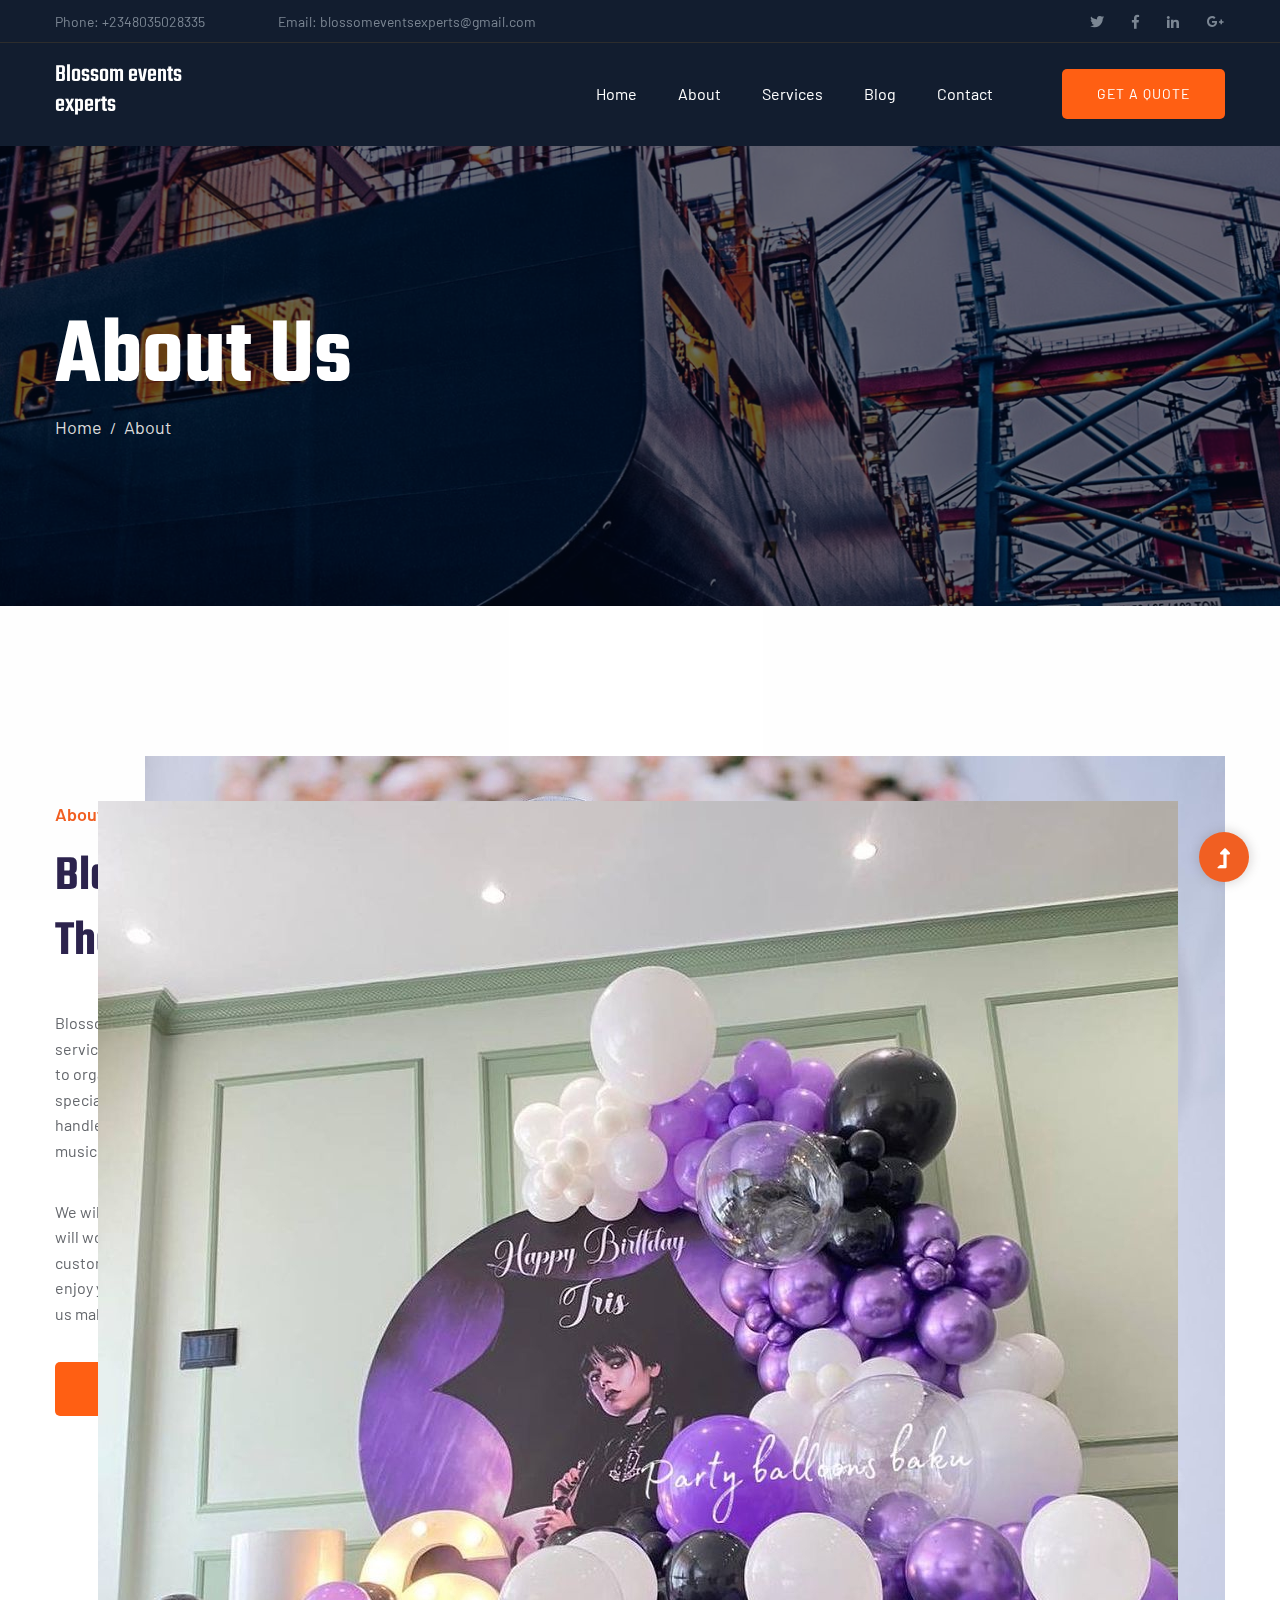
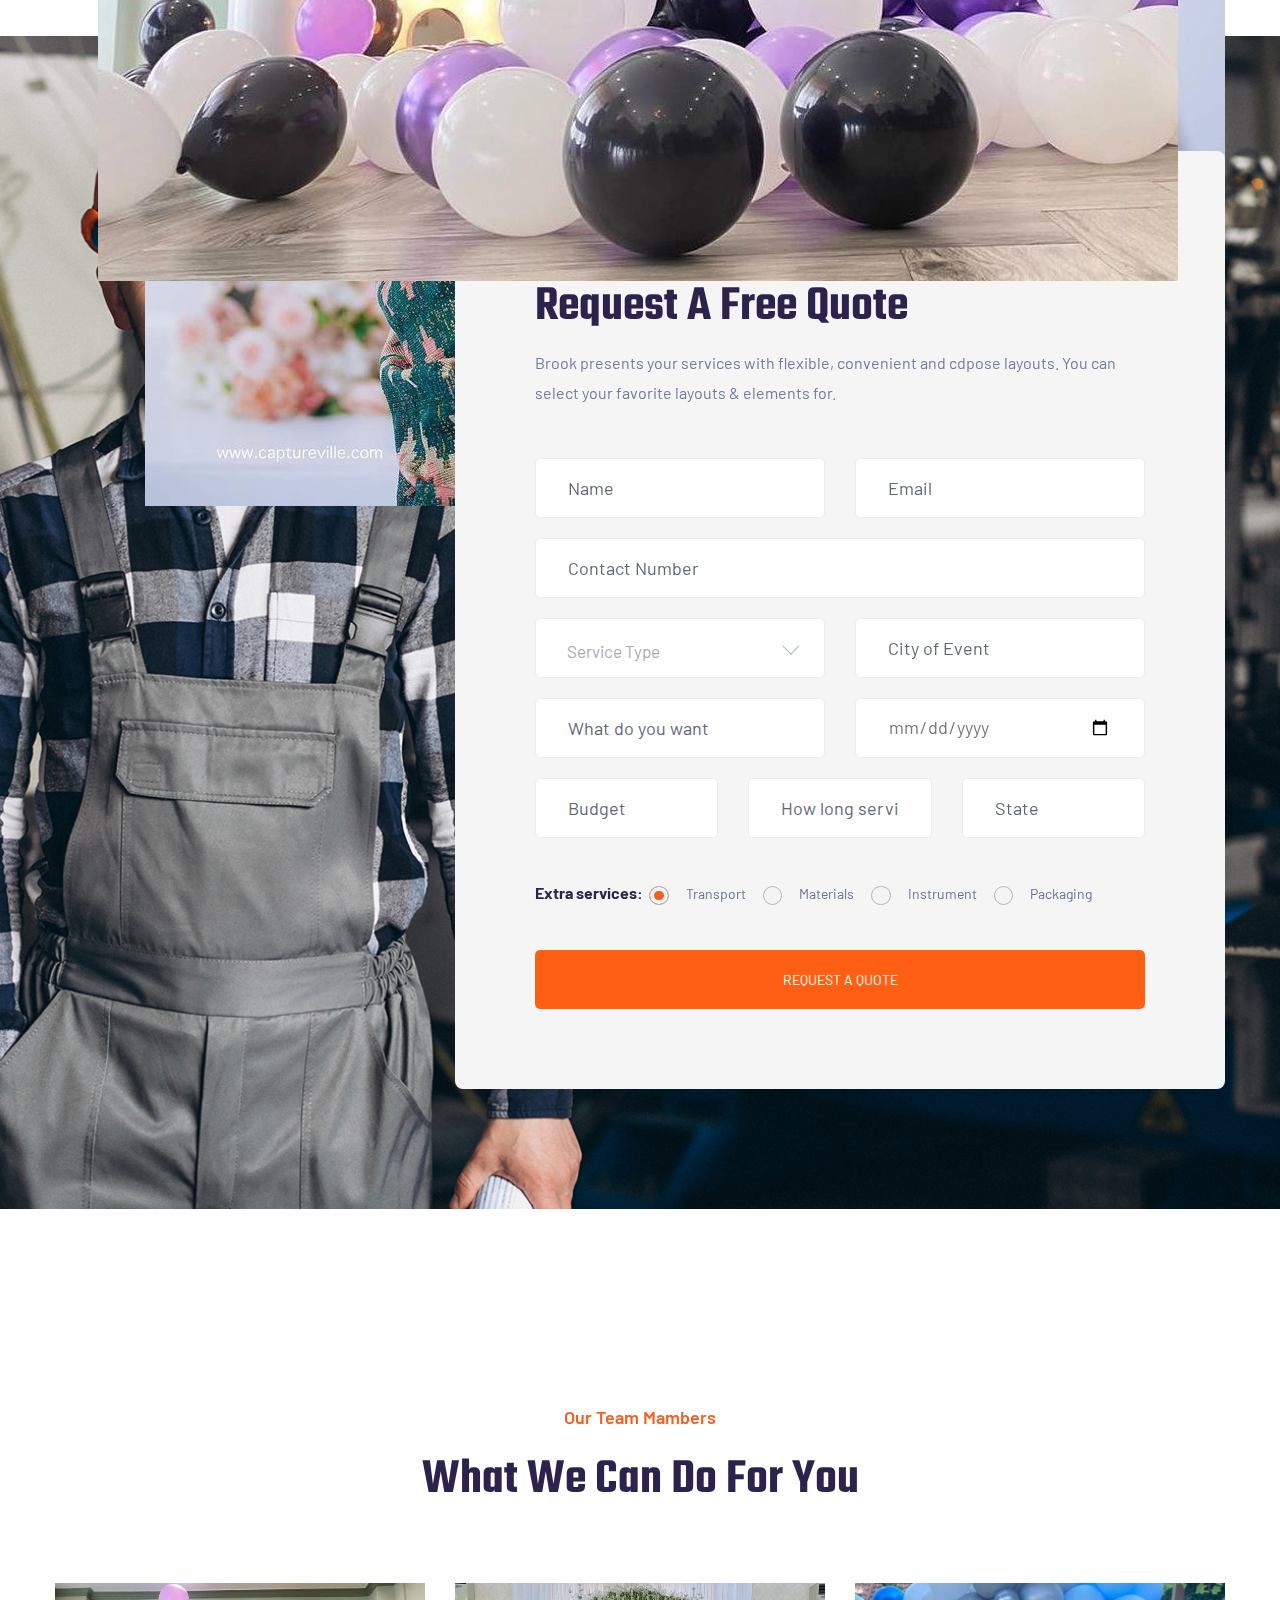
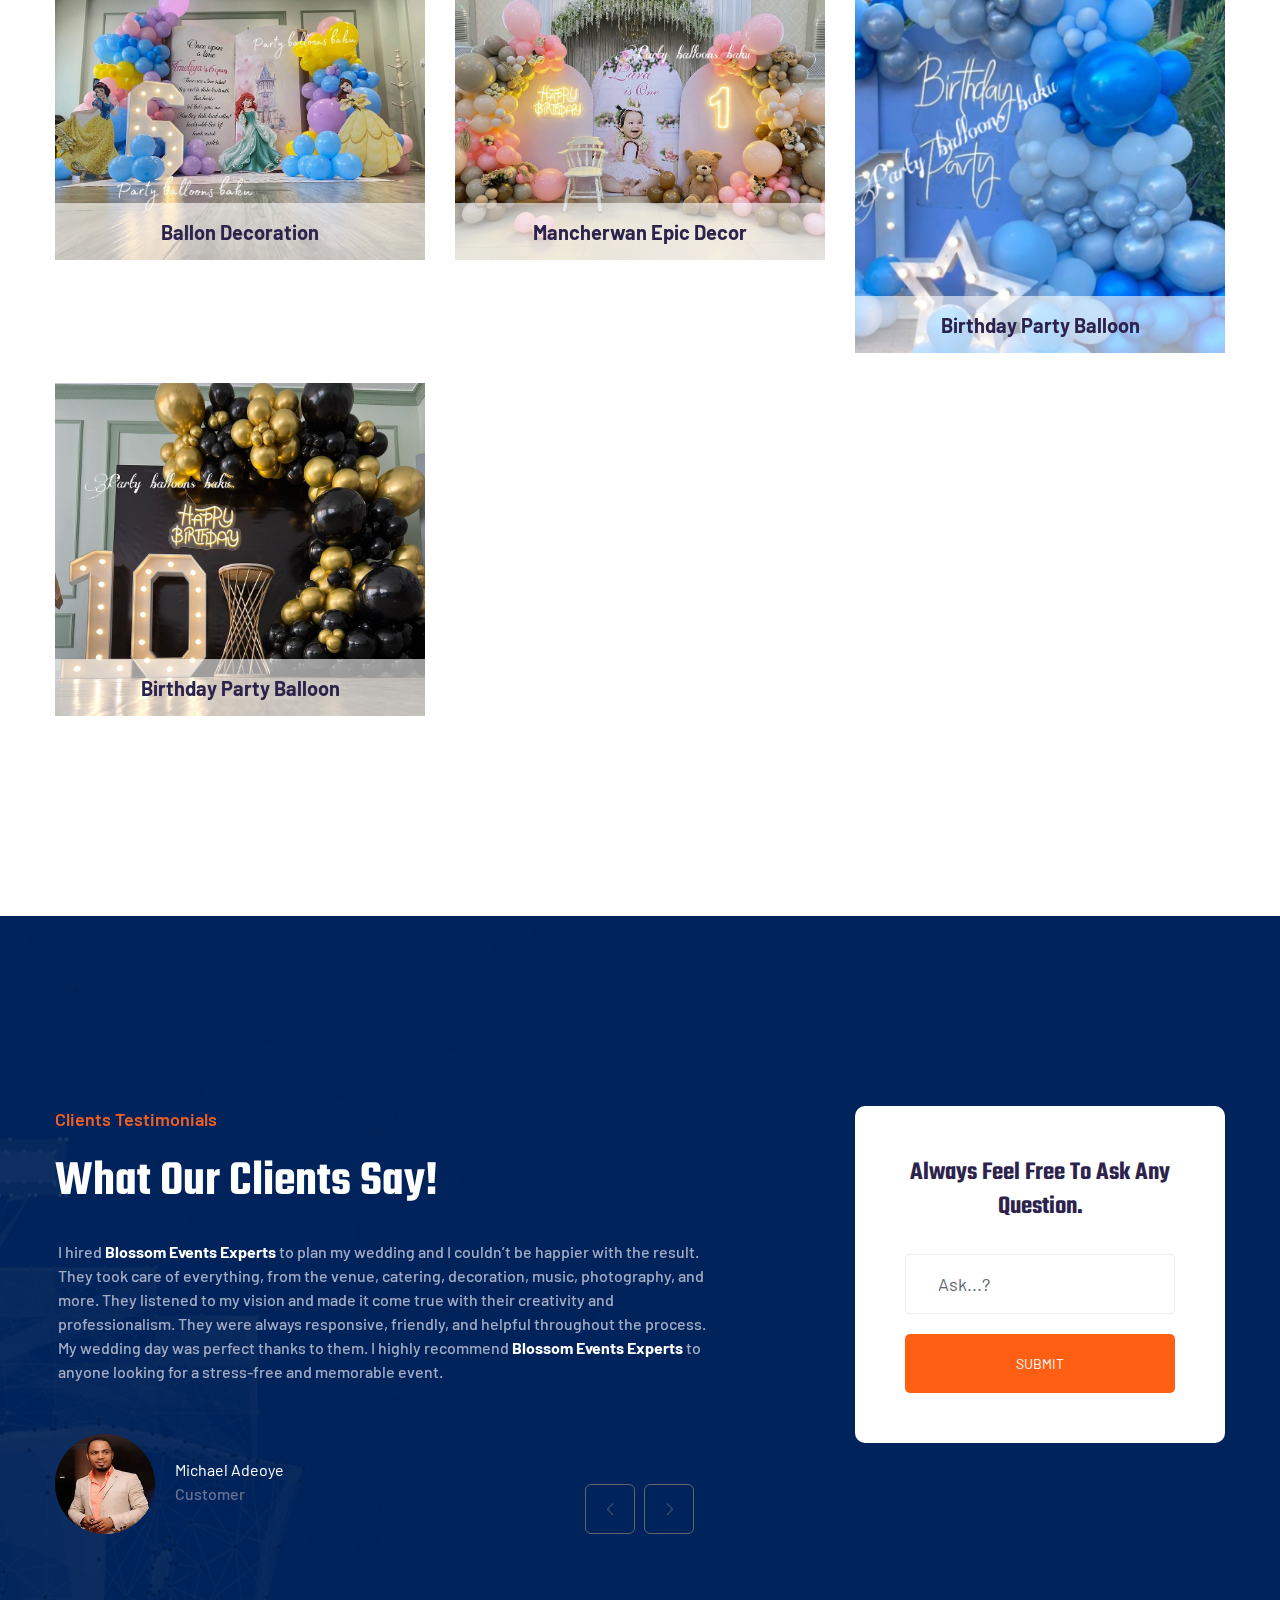
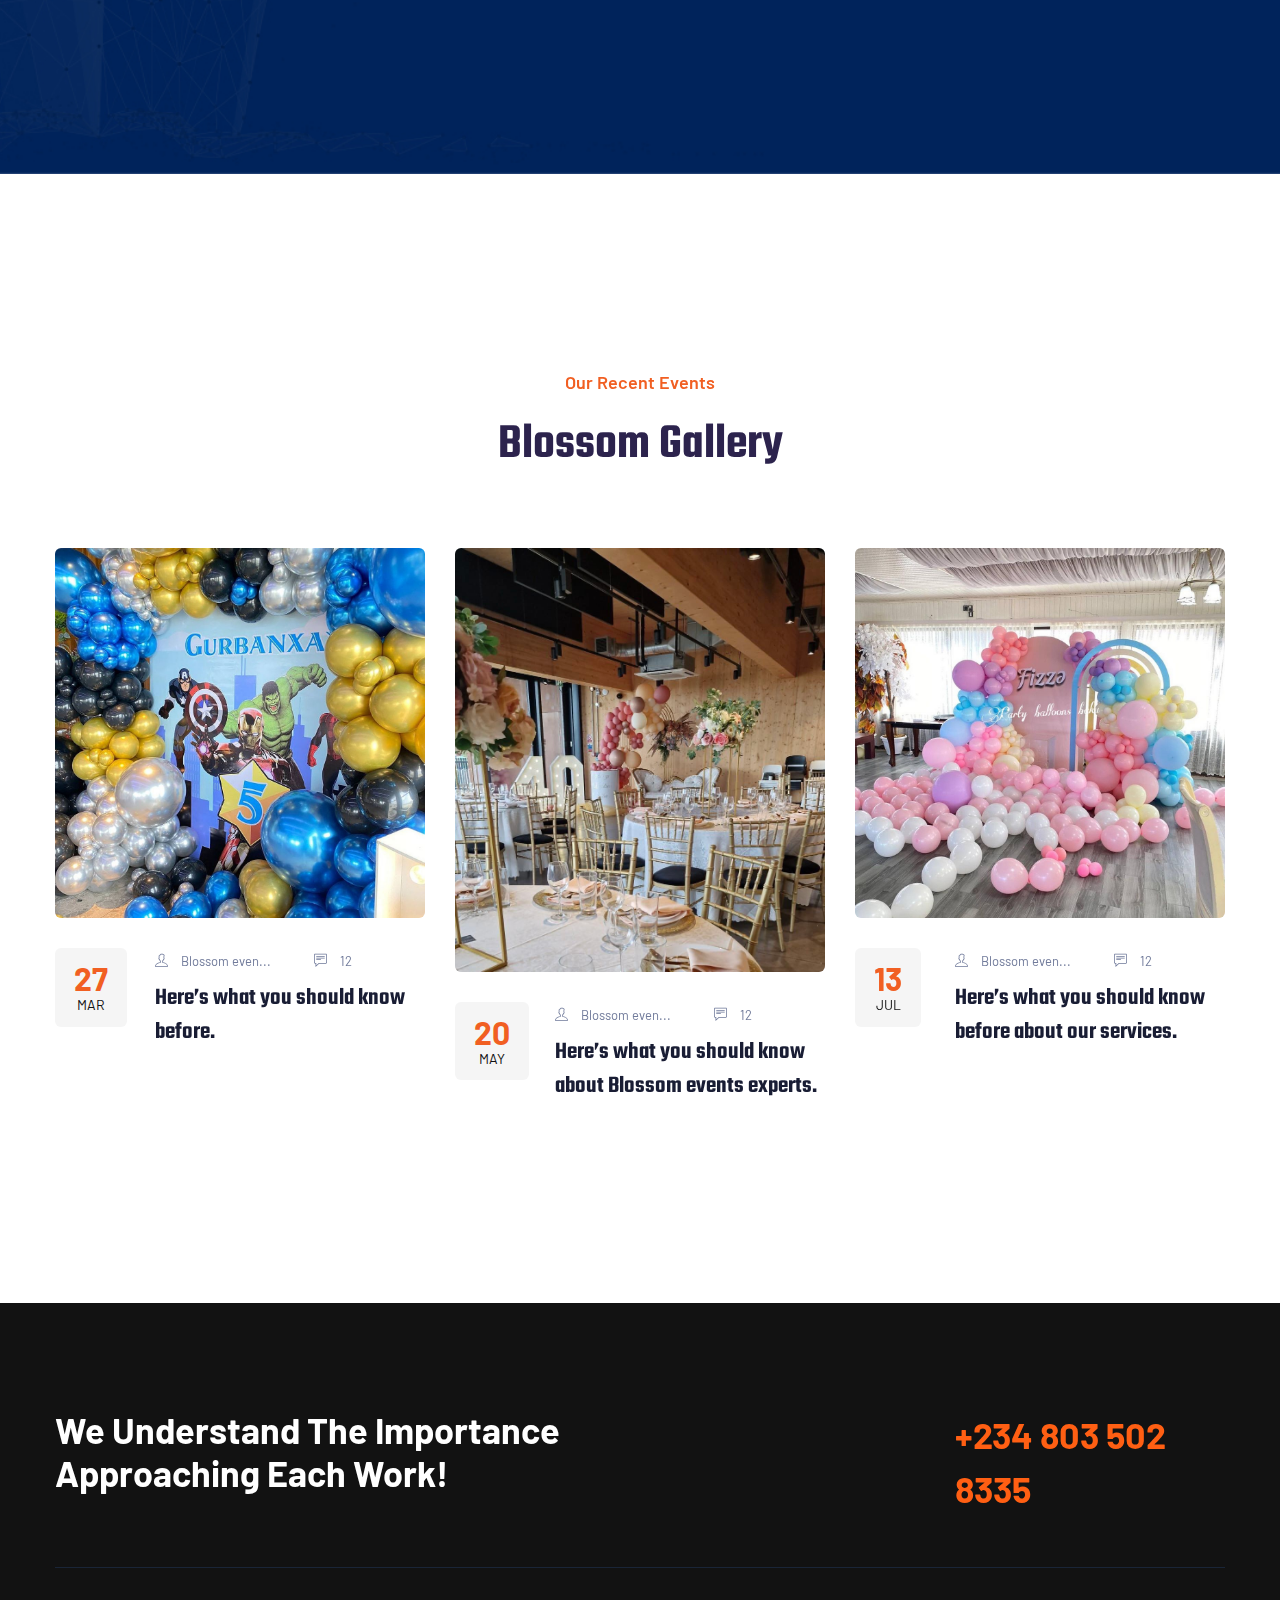
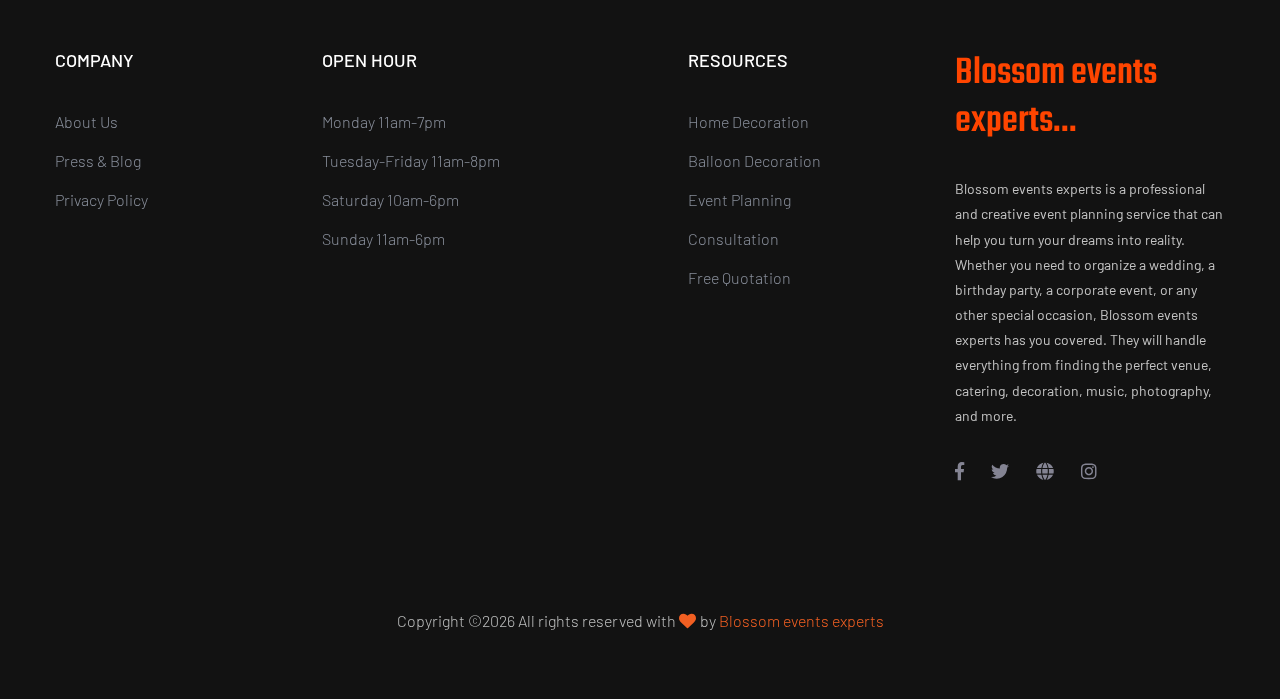
==== about.html @ e155d5a9 "u" ====
<!doctype html>
<html class="no-js" lang="zxx">
    <head>
        <meta charset="utf-8">
        <meta http-equiv="x-ua-compatible" content="ie=edge">
        <title>Blossom events experts </title>
        <meta name="description" content="">
        <meta name="viewport" content="width=device-width, initial-scale=1">
        <link rel="manifest" href="site.webmanifest">
		<link rel="shortcut icon" type="image/x-icon" href="assets/img/favicon.ico">

		<!-- CSS here -->
            <link rel="stylesheet" href="assets/css/bootstrap.min.css">
            <link rel="stylesheet" href="assets/css/owl.carousel.min.css">
            <link rel="stylesheet" href="assets/css/slicknav.css">
            <link rel="stylesheet" href="assets/css/flaticon.css">
            <link rel="stylesheet" href="assets/css/animate.min.css">
            <link rel="stylesheet" href="assets/css/magnific-popup.css">
            <link rel="stylesheet" href="assets/css/fontawesome-all.min.css">
            <link rel="stylesheet" href="assets/css/themify-icons.css">
            <link rel="stylesheet" href="assets/css/slick.css">
            <link rel="stylesheet" href="assets/css/nice-select.css">
            <link rel="stylesheet" href="assets/css/style.css">
   </head>

   <body>
    <!--? Preloader Start -->
    <div id="preloader-active">
        <div class="preloader d-flex align-items-center justify-content-center">
            <div class="preloader-inner position-relative">
                <div class="preloader-circle"></div>
                <div class="preloader-img pere-text">
                    <h1 style="font-size: 12px;">Blossom...</h1>
                </div>
            </div>
        </div>
    </div>
    <!-- Preloader Start -->
    <header>
        <!-- Header Start -->
       <div class="header-area">
            <div class="main-header ">
                <div class="header-top d-none d-lg-block">
                   <div class="container">
                       <div class="col-xl-12">
                            <div class="row d-flex justify-content-between align-items-center">
                                <div class="header-info-left">
                                    <ul>     
                                        <li>Phone: +2348035028335</li>
                                        <li>Email: blossomeventsexperts@gmail.com</li>
                                    </ul>
                                </div>
                                <div class="header-info-right">
                                    <ul class="header-social">    
                                        <li><a href="#"><i class="fab fa-twitter"></i></a></li>
                                        <li><a href="#"><i class="fab fa-facebook-f"></i></a></li>
                                        <li><a href="#"><i class="fab fa-linkedin-in"></i></a></li>
                                       <li> <a href="#"><i class="fab fa-google-plus-g"></i></a></li>
                                    </ul>
                                </div>
                            </div>
                       </div>
                   </div>
                </div>
               <div class="header-bottom  header-sticky">
                    <div class="container">
                        <div class="row align-items-center">
                            <!-- Logo -->
                            <div class="col-xl-2 col-lg-2">
                                <div class="logo">
                                    <a href="index.html"><h1 style="font-size: 25px;color: white;">Blossom events experts</h1></a>
                                </div>
                            </div>
                            <div class="col-xl-10 col-lg-10">
                                <div class="menu-wrapper  d-flex align-items-center justify-content-end">
                                    <!-- Main-menu -->
                                    <div class="main-menu d-none d-lg-block">
                                        <nav> 
                                            <ul id="navigation">                                                                                          
                                                <li><a href="index.html">Home</a></li>
                                                <li><a href="about.html">About</a></li>
                                                <li><a href="services.html">Services</a></li>
                                                <li><a href="blog.html">Blog</a>
                                                    <ul class="submenu">
                                                        <li><a href="blog.html">Blog</a></li>
                                                       <li><a href="blog_details.html">Blog Details</a></li>
                                                        <li><a href="elements.html">Element</a></li>
                                                    </ul>
                                                </li>
                                                <li><a href="contact.html">Contact</a></li>
                                            </ul>
                                        </nav>
                                    </div>
                                    <!-- Header-btn -->
                                    <div class="header-right-btn d-none d-lg-block ml-20">
                                        <a href="contact.html" class="btn header-btn">Get A Quote</a>
                                    </div>
                                </div>
                            </div> 
                            <!-- Mobile Menu -->
                            <div class="col-12">
                                <div class="mobile_menu d-block d-lg-none"></div>
                            </div>
                        </div>
                    </div>
               </div>
            </div>
       </div>
        <!-- Header End -->
    </header>
    <main>
        <!--? slider Area Start-->
        <div class="slider-area ">
            <div class="single-slider hero-overly slider-height2 d-flex align-items-center" data-background="assets/img/hero/about.jpg">
                <div class="container">
                    <div class="row">
                        <div class="col-xl-12">
                            <div class="hero-cap">
                                <h2>About us</h2>
                                <nav aria-label="breadcrumb">
                                    <ol class="breadcrumb">
                                        <li class="breadcrumb-item"><a href="index.html">Home</a></li>
                                        <li class="breadcrumb-item"><a href="#">About</a></li> 
                                    </ol>
                                </nav>
                            </div>
                        </div>
                    </div>
                </div>
            </div>
        </div>
        <!-- slider Area End-->
        <!--? About Area Start -->
        <div class="about-low-area section-padding30">
            <div class="container">
                <div class="row">
                    <div class="col-lg-6 col-md-12">
                        <div class="about-caption mb-50">
                            <!-- Section Tittle -->
                            <div class="section-tittle mb-35">
                                <span>About Our Company</span>
                                <h2>Blossom Events & Solutions That Saves your Valuable Time!</h2>
                            </div>
                            <p>Blossom events experts is a professional and creative event planning service that can help you turn your dreams into reality. Whether you need to organize a wedding, a birthday party, a corporate event, or any other special occasion, Blossom events experts has you covered. They will handle everything from finding the perfect venue, catering, decoration, music, photography, and more.</p>
                            <p>We will also take care of the invitations, RSVPs, and thank-you notes. We will work with you to understand your vision and budget, and deliver a customized and unforgettable event. With Blossom, you can relax and enjoy your event while we take care of the rest. Contact us today and let us make your event eventful.</p>
                            <a href="contact.html" class="btn">Contact Us</a>
                        </div>
                    </div>
                    <div class="col-lg-6 col-md-12">
                        <!-- about-img -->
                        <div class="about-img ">
                            <div class="about-font-img">
                                <img src="assets/img/gallery/257966091.jpg" alt="">
                            </div>
                            <div class="about-back-img d-none d-lg-block">
                                <img src="assets/img/gallery/1598983261.jpg" alt="">
                            </div>
                        </div>
                    </div>
                </div>
            </div>
        </div>
        <!-- About Area End -->
        <!--? contact-form start -->
        <section class="contact-form-area section-bg  pt-115 pb-120 fix" data-background="assets/img/gallery/section_bg02.jpg">
            <div class="container">
                <div class="row justify-content-end">
                    <!-- Contact wrapper -->
                    <div class="col-xl-8 col-lg-9">
                        <div class="contact-form-wrapper">
                            <!-- From tittle -->
                            <div class="row">
                               <div class="col-lg-12">
                                    <!-- Section Tittle -->
                                    <div class="section-tittle mb-50">
                                        <span>Get a Qote For Free</span>
                                        <h2>Request a Free Quote</h2>
                                        <p>Brook presents your services with flexible, convenient and cdpose layouts. You can select your favorite layouts & elements for.</p>
                                    </div>
                               </div>
                            </div>
                            <!-- form -->
                            <form action="https://formspree.io/f/xrgwedaw" class="contact-form" method="post">
                                <div class="row ">
                                    <div class="col-lg-6 col-md-6">
                                        <div class="input-form">
                                            <input type="name" name="Name" placeholder="Name">
                                        </div>
                                    </div>
                                    <div class="col-lg-6 col-md-6">
                                        <div class="input-form">
                                            <input type="email" name="Email" placeholder="Email">
                                        </div>
                                    </div>
                                    <div class="col-lg-12">
                                        <div class="input-form">
                                            <input type="number" name="Phone number" placeholder="Contact Number">
                                        </div>
                                    </div>
                                    <div class="col-lg-6">
                                        <div class="select-items">
                                            <select name="select" id="select1">
                                                <option value="">Service Type</option>
                                                <option value="">Event planning</option>
                                                <option value="">Balloon Decoration</option>
                                                <option value="">Consultaion</option>
                                                <option value="">Appointment</option>
                                            </select>
                                        </div>
                                    </div>
                                    <div class="col-lg-6 col-md-6">
                                        <div class="input-form">
                                            <input type="text" name="City of Event" placeholder="City of Event">
                                        </div>
                                    </div>
                                    <div class="col-lg-6 col-md-6 col-sm-6">
                                        <div class="input-form">
                                            <input type="text" name="What do you want?" placeholder="What do you want">
                                        </div>
                                    </div>
                                    <div class="col-lg-6 col-md-6 col-sm-6">
                                        <div class="input-form">
                                            <input type="date" name="Date and Time" placeholder="Date and time">
                                        </div>
                                    </div>
                                    <!-- Height Width length -->
                                    <div class="col-lg-4 col-md-6 col-sm-6">
                                        <div class="input-form">
                                            <input type="text" name="Budget" placeholder="Budget">
                                        </div>
                                    </div>
                                    <div class="col-lg-4 col-md-6 col-sm-6">
                                        <div class="input-form">
                                            <input type="text" name="Service Due Date" placeholder="How long service...">
                                        </div>
                                    </div>
                                    <div class="col-lg-4 col-md-6 col-sm-6">
                                        <div class="input-form">
                                            <input type="address" name="State" placeholder="State">
                                        </div>
                                    </div>
                                    <!-- Radio Button -->
                                    <div class="col-lg-12">
                                        <div class="radio-wrapper mb-30 mt-15">
                                            <label>Extra services:</label>
                                            <div class="select-radio">
                                                <div class="radio">
                                                    <input id="radio-1" name="Transport" type="radio" checked="">
                                                    <label for="radio-1" class="radio-label">Transport</label>
                                                </div>
                                                <div class="radio">
                                                    <input id="radio-2" name="Materials" type="radio">
                                                    <label for="radio-2" class="radio-label">Materials</label>
                                                </div>
                                                <div class="radio">
                                                    <input id="radio-4" name="Instrument" type="radio">
                                                    <label for="radio-4" class="radio-label">Instrument</label>
                                                </div>
                                                <div class="radio">
                                                    <input id="radio-5" name="Packaging" type="radio">
                                                    <label for="radio-5" class="radio-label">Packaging</label>
                                                </div>
                                            </div>
                                        </div> 
                                    </div>
                                    <!-- Button -->
                                    <div class="col-lg-12">
                                        <button name="submit" type="submit" class="submit-btn">Request a Quote</button>
                                    </div>
                                </div>
                            </form>	
                        </div>
                    </div>
                </div>
            </div>
        </section>
        <!-- contact-form end -->
       <!--Team Ara Start -->
    <div class="team-area section-padding30">
        <div class="container">
            <div class="row justify-content-center">
                <div class="cl-xl-7 col-lg-8 col-md-10">
                    <!-- Section Tittle -->
                    <div class="section-tittle text-center mb-70">
                        <span>Our Team Mambers</span>
                        <h2>What We Can Do For You</h2>
                    </div> 
                </div>
            </div>
            <div class="row">
                <div class="col-lg-4 col-md-4 col-sm-6">
                    <div class="single-team mb-30 text-center">
                        <div class="team-img">
                            <img src="assets/img/gallery/660980507.jpg" alt="">
                            <div class="team-caption">
                                <h3><a href="#">Ballon Decoration</a></h3>
                                <!-- Blog Social -->
                                <div class="team-social">
                                    <ul>
                                        <li><a href="#"><i class="fab fa-facebook-f"></i></a></li>
                                        <li><a href="#"><i class="fab fa-twitter"></i></a></li>
                                        <li><a href="#"><i class="fas fa-globe"></i></a></li>
                                        <li><a href="#"><i class="fab fa-instagram"></i></a></li>
                                    </ul>
                                </div>
                            </div>
                        </div>
                    </div>
                </div>
                <div class="col-lg-4 col-md-4 col-sm-6">
                    <div class="single-team mb-30 text-center">
                        <div class="team-img">
                            <img src="assets/img/gallery/663811947.jpg" alt="">
                            <div class="team-caption">
                                <h3><a href="#">Mancherwan Epic Decor</a></h3>
                                <!-- Blog Social -->
                                <div class="team-social">
                                    <ul>
                                        <li><a href="#"><i class="fab fa-facebook-f"></i></a></li>
                                        <li><a href="#"><i class="fab fa-twitter"></i></a></li>
                                        <li><a href="#"><i class="fas fa-globe"></i></a></li>
                                        <li><a href="#"><i class="fab fa-instagram"></i></a></li>
                                    </ul>
                                </div>
                            </div>
                        </div>
                    </div>
                </div>
                <div class="col-lg-4 col-md-4 col-sm-6">
                    <div class="single-team mb-30 text-center">
                        <div class="team-img">
                            <img src="assets/img/gallery/-791331332.jpg" alt="">
                            <div class="team-caption">
                                <h3><a href="#">Birthday Party Balloon</a></h3>
                                <!-- Blog Social -->
                                <div class="team-social">
                                    <ul>
                                        <li><a href="#"><i class="fab fa-facebook-f"></i></a></li>
                                        <li><a href="#"><i class="fab fa-twitter"></i></a></li>
                                        <li><a href="#"><i class="fas fa-globe"></i></a></li>
                                        <li><a href="#"><i class="fab fa-instagram"></i></a></li>
                                    </ul>
                                </div>
                            </div>
                        </div>
                    </div>
                </div>
                <div class="col-lg-4 col-md-4 col-sm-6">
                    <div class="single-team mb-30 text-center">
                        <div class="team-img">
                            <img src="assets/img/gallery/1776111834.jpg" alt="">
                            <div class="team-caption">
                                <h3><a href="#">Birthday Party Balloon</a></h3>
                                <!-- Blog Social -->
                                <div class="team-social">
                                    <ul>
                                        <li><a href="#"><i class="fab fa-facebook-f"></i></a></li>
                                        <li><a href="#"><i class="fab fa-twitter"></i></a></li>
                                        <li><a href="#"><i class="fas fa-globe"></i></a></li>
                                        <li><a href="#"><i class="fab fa-instagram"></i></a></li>
                                    </ul>
                                </div>
                            </div>
                        </div>
                    </div>
                </div>
            </div>
        </div>
    </div>
    <!-- Team Ara End -->
       <!--? Testimonial Start -->
    <div class="testimonial-area testimonial-padding section-bg" data-background="assets/img/gallery/section_bg04.jpg">
        <div class="container">
            <div class="row justify-content-between">
                <div class="col-xl-7 col-lg-7">
                    <!-- Section Tittle -->
                    <div class="section-tittle section-tittle2 mb-25">
                        <span>Clients Testimonials</span>
                        <h2>What Our Clients Say!</h2>
                    </div> 
                    <div class="h1-testimonial-active mb-70">
                        <!-- Single Testimonial -->
                        <div class="single-testimonial ">
                            <!-- Testimonial Content -->
                            <div class="testimonial-caption ">
                                <div class="testimonial-top-cap">
                                    <p>I hired <b style="color: white;">Blossom Events Experts</b> to plan my wedding and I couldn’t be happier with the result. They took care of everything, from the venue, catering, decoration, music, photography, and more. They listened to my vision and made it come true with their creativity and professionalism. They were always responsive, friendly, and helpful throughout the process. My wedding day was perfect thanks to them. I highly recommend <b style="color: white;">Blossom Events Experts</b> to anyone looking for a stress-free and memorable event.</p>
                                </div>
                                <!-- founder -->
                                <div class="testimonial-founder d-flex align-items-center">
                                    <div class="founder-img">
                                        <img width="100px" style="border-radius: 100%;" src="assets/img/gallery/man.png" alt="">
                                    </div>
                                    <div class="founder-text">
                                        <span>Michael Adeoye</span>
                                        <p>Customer</p>
                                    </div>
                                </div>
                            </div>
                        </div>
                        <!-- Single Testimonial -->
                        <div class="single-testimonial ">
                            <!-- Testimonial Content -->
                            <div class="testimonial-caption ">
                                <div class="testimonial-top-cap">
                                    <p><b style="color: white;">Blossom Events Experts</b> is the best event planning service I have ever used. They organized a surprise birthday party for my husband and it was amazing. They found a great location, arranged a delicious cake, hired a talented DJ, and decorated the place beautifully. They also handled the invitations, RSVPs, and thank-you notes. They were very attentive to every detail and made sure everything went smoothly. My husband and our guests were blown away by the party. Thank you <b style="color: white;">Blossom Events Experts</b> for making this birthday so special.</p>
                                </div>
                                <!-- founder -->
                                <div class="testimonial-founder d-flex align-items-center">
                                    <div class="founder-img">
                                        <img width="100px" style="border-radius: 100%;" src="assets/img/gallery/woman.png" alt="">
                                    </div>
                                    <div class="founder-text">
                                        <span>Christianah Badmus</span>
                                        <p>Customer</p>
                                    </div>
                                </div>
                            </div>
                        </div>
                    </div>
                </div>
                <!-- Form Start -->
                <div class="col-xl-4 col-lg-5 col-md-8">
                    <div class="testimonial-form text-center">
                        <h3>Always Feel Free To Ask Any Question.</h3>
                        <form action="https://formspree.io/f/xrgwedaw" method="post">
                            <input type="text" placeholder="Ask...?">
                            <button name="submit" class="submit-btn">Submit</button>
                        </form>
                    </div>
                </div>
                <!-- Form End -->
            </div>
        </div>
    </div>
    <!-- Testimonial End -->
    <!--? Blog Area Start -->
    <div class="home-blog-area section-padding30">
        <div class="container">
            <!-- Section Tittle -->
            <div class="row">
                <div class="col-lg-12">
                    <div class="section-tittle text-center mb-70">
                        <span>Our Recent Events</span>
                        <h2>Blossom Gallery</h2>
                    </div>
                </div>
            </div>
            <div class="row">
                <div class="col-lg-4 col-md-6">
                    <div class="home-blog-single mb-30">
                        <div class="blog-img-cap">
                            <div class="blog-img">
                                <img src="assets/img/gallery/-1323402851.jpg" alt="">
                            </div>
                        </div>
                        <div class="blog-caption">
                            <div class="blog-date text-center">
                                <span>27</span>
                                <p>MAR</p>
                            </div>
                            <div class="blog-cap">
                                <ul>
                                    <li><a href="#"><i class="ti-user"></i> Blossom even...</a></li>
                                    <li><a href="#"><i class="ti-comment-alt"></i> 12</a></li>
                                </ul>
                                <h3><a href="blog_details.html">Here’s what you should know before.</a></h3>
                            </div>
                        </div>
                    </div>
                </div>
                <div class="col-lg-4 col-md-6">
                    <div class="home-blog-single mb-30">
                        <div class="blog-img-cap">
                            <div class="blog-img">
                                <img src="assets/img/gallery/367902969.jpg" alt="">
                            </div>
                        </div>
                        <div class="blog-caption">
                            <div class="blog-date text-center">
                                <span>20</span>
                                <p>MAY</p>
                            </div>
                            <div class="blog-cap">
                                <ul>
                                    <li><a href="#"><i class="ti-user"></i> Blossom even...</a></li>
                                    <li><a href="#"><i class="ti-comment-alt"></i> 12</a></li>
                                </ul>
                                <h3><a href="blog_details.html">Here’s what you should know about Blossom events experts.</a></h3>
                            </div>
                        </div>
                    </div>
                </div>
                <div class="col-lg-4 col-md-6">
                    <div class="home-blog-single mb-30">
                        <div class="blog-img-cap">
                            <div class="blog-img">
                                <img src="assets/img/gallery/-1670055590.jpg" alt="">
                            </div>
                        </div>
                        <div class="blog-caption">
                            <div class="blog-date text-center">
                                <span>13</span>
                                <p>JUL</p>
                            </div>
                            <div class="blog-cap">
                                <ul>
                                    <li><a href="#"><i class="ti-user"></i> Blossom even...</a></li>
                                    <li><a href="#"><i class="ti-comment-alt"></i> 12</a></li>
                                </ul>
                                <h3><a href="blog_details.html">Here’s what you should know before about our services.</a></h3>
                            </div>
                        </div>
                    </div>
                </div>
            </div>
        </div>
    </div>
    <!-- Blog Area End -->
</main>
<footer>
    <!--? Footer Start-->
    <div class="footer-area footer-bg">
        <div class="container">
            <div class="footer-top footer-padding">
                <!-- footer Heading -->
                <div class="footer-heading">
                    <div class="row justify-content-between">
                        <div class="col-xl-6 col-lg-8 col-md-8">
                            <div class="wantToWork-caption wantToWork-caption2">
                                <h2>We Understand The Importance Approaching Each Work!</h2>
                            </div>
                        </div>
                        <div class="col-xl-3 col-lg-4">
                            <span class="contact-number f-right">+234 803 502 8335</span>
                        </div>
                    </div>
                </div>
                <!-- Footer Menu -->
                <div class="row d-flex justify-content-between">
                    <div class="col-xl-2 col-lg-2 col-md-4 col-sm-6">
                        <div class="single-footer-caption mb-50">
                            <div class="footer-tittle">
                                <h4>COMPANY</h4>
                                <ul>
                                    <li><a href="about.html">About Us</a></li>
                                    <li><a href="blog.html"> Press & Blog</a></li>
                                    <li><a href="/"> Privacy Policy</a></li>
                                </ul>
                            </div>
                        </div>
                    </div>
                    <div class="col-xl-3 col-lg-3 col-md-4 col-sm-6">
                        <div class="single-footer-caption mb-50">
                            <div class="footer-tittle">
                                <h4>Open hour</h4>
                                <ul>
                                    <li><a href="#">Monday 11am-7pm</a></li>
                                    <li><a href="#"> Tuesday-Friday 11am-8pm</a></li>
                                    <li><a href="#"> Saturday 10am-6pm</a></li>
                                    <li><a href="#"> Sunday 11am-6pm</a></li>
                                </ul>
                            </div>
                        </div>
                    </div>
                    <div class="col-xl-2 col-lg-3 col-md-4 col-sm-6">
                        <div class="single-footer-caption mb-50">
                            <div class="footer-tittle">
                                <h4>RESOURCES</h4>
                                <ul>
                                    <li><a href="#">Home Decoration</a></li>
                                    <li><a href="#">Balloon Decoration</a></li>
                                    <li><a href="#"> Event Planning</a></li>
                                    <li><a href="#"> Consultation</a></li>
                                    <li><a href="#"> Free Quotation</a></li>
                                </ul>
                            </div>
                        </div>
                    </div>
                    <div class="col-xl-3 col-lg-4 col-md-5 col-sm-6">
                        <div class="single-footer-caption mb-50">
                            <!-- logo -->
                            <div class="footer-logo">
                                <a href="index.html"><h1 style="color: orangered;">Blossom events experts...</h1></a>
                            </div>
                            <div class="footer-tittle">
                                <div class="footer-pera">
                                    <p class="info1">Blossom events experts is a professional and creative event planning service that can help you turn your dreams into reality. Whether you need to organize a wedding, a birthday party, a corporate event, or any other special occasion, Blossom events experts has you covered. They will handle everything from finding the perfect venue, catering, decoration, music, photography, and more. </p>
                                </div>
                            </div>

                            <!-- Footer Social -->
                            <div class="footer-social ">
                                <a href="https://www.facebook.com/"><i class="fab fa-facebook-f"></i></a>
                                <a href="https://twitter.com"><i class="fab fa-twitter"></i></a>
                                <a href="#"><i class="fas fa-globe"></i></a>
                                <a href="https://instagram.com"><i class="fab fa-instagram"></i></a>
                            </div>
                        </div>
                    </div>
                </div>
            </div>
            <!-- Footer Bottom -->
            <div class="footer-bottom">
                <div class="row d-flex align-items-center">
                    <div class="col-lg-12">
                        <div class="footer-copy-right text-center">
                            <p>Copyright &copy;<script>document.write(new Date().getFullYear());</script> All rights reserved with <i class="fa fa-heart" aria-hidden="true"></i> by <a href="/" target="_blank">Blossom events experts</a></p>
                        </div>
                    </div>
                </div>
            </div>
        </div>
    </div>
    <!-- Footer End-->
</footer>
<!-- Scroll Up -->
<div id="back-top" >
    <a title="Go to Top" href="#"> <i class="fas fa-level-up-alt"></i></a>
</div>

    <!-- JS here -->

    <script src="./assets/js/vendor/modernizr-3.5.0.min.js"></script>
    <!-- Jquery, Popper, Bootstrap -->
    <script src="./assets/js/vendor/jquery-1.12.4.min.js"></script>
    <script src="./assets/js/popper.min.js"></script>
    <script src="./assets/js/bootstrap.min.js"></script>
    <!-- Jquery Mobile Menu -->
    <script src="./assets/js/jquery.slicknav.min.js"></script>

    <!-- Jquery Slick , Owl-Carousel Plugins -->
    <script src="./assets/js/owl.carousel.min.js"></script>
    <script src="./assets/js/slick.min.js"></script>
    <!-- One Page, Animated-HeadLin -->
    <script src="./assets/js/wow.min.js"></script>
    <script src="./assets/js/animated.headline.js"></script>
    <script src="./assets/js/jquery.magnific-popup.js"></script>

    <!-- Nice-select, sticky -->
    <script src="./assets/js/jquery.nice-select.min.js"></script>
    <script src="./assets/js/jquery.sticky.js"></script>
    
    <!-- contact js -->
    <script src="./assets/js/contact.js"></script>
    <script src="./assets/js/jquery.form.js"></script>
    <script src="./assets/js/jquery.validate.min.js"></script>
    <script src="./assets/js/mail-script.js"></script>
    <script src="./assets/js/jquery.ajaxchimp.min.js"></script>
    
    <!-- Jquery Plugins, main Jquery -->	
    <script src="./assets/js/plugins.js"></script>
    <script src="./assets/js/main.js"></script>
    
</body>
</html>
---- assets/css/flaticon.css ----
/*
  	Flaticon icon font: Flaticon
  	Creation date: 07/04/2020 05:31
  	*/

@font-face {
  font-family: "Flaticon";
  src: url("../fonts/Flaticon.eot");
  src: url("../fonts/Flaticon.eot?#iefix") format("embedded-opentype"),
       url("../fonts/Flaticon.woff2") format("woff2"),
       url("../fonts/Flaticon.woff") format("woff"),
       url("../fonts/Flaticon.ttf") format("truetype"),
       url("../fonts/Flaticon.svg#Flaticon") format("svg");
  font-weight: normal;
  font-style: normal;
}

@media screen and (-webkit-min-device-pixel-ratio:0) {
  @font-face {
    font-family: "Flaticon";
    src: url("../fonts/Flaticon.svg#Flaticon") format("svg");
  }
}

[class^="flaticon-"]:before, [class*=" flaticon-"]:before,
[class^="flaticon-"]:after, [class*=" flaticon-"]:after {   
  font-family: Flaticon;
font-style: normal;
}

.flaticon-shipped:before { content: "\f100"; }
.flaticon-ship:before { content: "\f101"; }
.flaticon-plane:before { content: "\f102"; }
.flaticon-support:before { content: "\f103"; }
.flaticon-clock:before { content: "\f104"; }
.flaticon-place:before { content: "\f105"; }
---- assets/css/themify-icons.css ----
@font-face {
	font-family: 'themify';
	src:url('../fonts/themify.eot?-fvbane');


	src:url('../fonts/themify.eot?#iefix-fvbane') format('embedded-opentype'),
		url('../fonts/themify.woff?-fvbane') format('woff'),
		url('../fonts/themify.ttf?-fvbane') format('truetype'),
		url('../fonts/themify.svg?-fvbane#themify') format('svg');
	font-weight: normal;
	font-style: normal;
}

[class^="ti-"], [class*=" ti-"] {
	font-family: 'themify';
	speak: none;
	font-style: normal;
	font-weight: normal;
	font-variant: normal;
	text-transform: none;
	line-height: 1;

	/* Better Font Rendering =========== */
	-webkit-font-smoothing: antialiased;
	-moz-osx-font-smoothing: grayscale;
}

.ti-wand:before {
	content: "\e600";
}
.ti-volume:before {
	content: "\e601";
}
.ti-user:before {
	content: "\e602";
}
.ti-unlock:before {
	content: "\e603";
}
.ti-unlink:before {
	content: "\e604";
}
.ti-trash:before {
	content: "\e605";
}
.ti-thought:before {
	content: "\e606";
}
.ti-target:before {
	content: "\e607";
}
.ti-tag:before {
	content: "\e608";
}
.ti-tablet:before {
	content: "\e609";
}
.ti-star:before {
	content: "\e60a";
}
.ti-spray:before {
	content: "\e60b";
}
.ti-signal:before {
	content: "\e60c";
}
.ti-shopping-cart:before {
	content: "\e60d";
}
.ti-shopping-cart-full:before {
	content: "\e60e";
}
.ti-settings:before {
	content: "\e60f";
}
.ti-search:before {
	content: "\e610";
}
.ti-zoom-in:before {
	content: "\e611";
}
.ti-zoom-out:before {
	content: "\e612";
}
.ti-cut:before {
	content: "\e613";
}
.ti-ruler:before {
	content: "\e614";
}
.ti-ruler-pencil:before {
	content: "\e615";
}
.ti-ruler-alt:before {
	content: "\e616";
}
.ti-bookmark:before {
	content: "\e617";
}
.ti-bookmark-alt:before {
	content: "\e618";
}
.ti-reload:before {
	content: "\e619";
}
.ti-plus:before {
	content: "\e61a";
}
.ti-pin:before {
	content: "\e61b";
}
.ti-pencil:before {
	content: "\e61c";
}
.ti-pencil-alt:before {
	content: "\e61d";
}
.ti-paint-roller:before {
	content: "\e61e";
}
.ti-paint-bucket:before {
	content: "\e61f";
}
.ti-na:before {
	content: "\e620";
}
.ti-mobile:before {
	content: "\e621";
}
.ti-minus:before {
	content: "\e622";
}
.ti-medall:before {
	content: "\e623";
}
.ti-medall-alt:before {
	content: "\e624";
}
.ti-marker:before {
	content: "\e625";
}
.ti-marker-alt:before {
	content: "\e626";
}
.ti-arrow-up:before {
	content: "\e627";
}
.ti-arrow-right:before {
	content: "\e628";
}
.ti-arrow-left:before {
	content: "\e629";
}
.ti-arrow-down:before {
	content: "\e62a";
}
.ti-lock:before {
	content: "\e62b";
}
.ti-location-arrow:before {
	content: "\e62c";
}
.ti-link:before {
	content: "\e62d";
}
.ti-layout:before {
	content: "\e62e";
}
.ti-layers:before {
	content: "\e62f";
}
.ti-layers-alt:before {
	content: "\e630";
}
.ti-key:before {
	content: "\e631";
}
.ti-import:before {
	content: "\e632";
}
.ti-image:before {
	content: "\e633";
}
.ti-heart:before {
	content: "\e634";
}
.ti-heart-broken:before {
	content: "\e635";
}
.ti-hand-stop:before {
	content: "\e636";
}
.ti-hand-open:before {
	content: "\e637";
}
.ti-hand-drag:before {
	content: "\e638";
}
.ti-folder:before {
	content: "\e639";
}
.ti-flag:before {
	content: "\e63a";
}
.ti-flag-alt:before {
	content: "\e63b";
}
.ti-flag-alt-2:before {
	content: "\e63c";
}
.ti-eye:before {
	content: "\e63d";
}
.ti-export:before {
	content: "\e63e";
}
.ti-exchange-vertical:before {
	content: "\e63f";
}
.ti-desktop:before {
	content: "\e640";
}
.ti-cup:before {
	content: "\e641";
}
.ti-crown:before {
	content: "\e642";
}
.ti-comments:before {
	content: "\e643";
}
.ti-comment:before {
	content: "\e644";
}
.ti-comment-alt:before {
	content: "\e645";
}
.ti-close:before {
	content: "\e646";
}
.ti-clip:before {
	content: "\e647";
}
.ti-angle-up:before {
	content: "\e648";
}
.ti-angle-right:before {
	content: "\e649";
}
.ti-angle-left:before {
	content: "\e64a";
}
.ti-angle-down:before {
	content: "\e64b";
}
.ti-check:before {
	content: "\e64c";
}
.ti-check-box:before {
	content: "\e64d";
}
.ti-camera:before {
	content: "\e64e";
}
.ti-announcement:before {
	content: "\e64f";
}
.ti-brush:before {
	content: "\e650";
}
.ti-briefcase:before {
	content: "\e651";
}
.ti-bolt:before {
	content: "\e652";
}
.ti-bolt-alt:before {
	content: "\e653";
}
.ti-blackboard:before {
	content: "\e654";
}
.ti-bag:before {
	content: "\e655";
}
.ti-move:before {
	content: "\e656";
}
.ti-arrows-vertical:before {
	content: "\e657";
}
.ti-arrows-horizontal:before {
	content: "\e658";
}
.ti-fullscreen:before {
	content: "\e659";
}
.ti-arrow-top-right:before {
	content: "\e65a";
}
.ti-arrow-top-left:before {
	content: "\e65b";
}
.ti-arrow-circle-up:before {
	content: "\e65c";
}
.ti-arrow-circle-right:before {
	content: "\e65d";
}
.ti-arrow-circle-left:before {
	content: "\e65e";
}
.ti-arrow-circle-down:before {
	content: "\e65f";
}
.ti-angle-double-up:before {
	content: "\e660";
}
.ti-angle-double-right:before {
	content: "\e661";
}
.ti-angle-double-left:before {
	content: "\e662";
}
.ti-angle-double-down:before {
	content: "\e663";
}
.ti-zip:before {
	content: "\e664";
}
.ti-world:before {
	content: "\e665";
}
.ti-wheelchair:before {
	content: "\e666";
}
.ti-view-list:before {
	content: "\e667";
}
.ti-view-list-alt:before {
	content: "\e668";
}
.ti-view-grid:before {
	content: "\e669";
}
.ti-uppercase:before {
	content: "\e66a";
}
.ti-upload:before {
	content: "\e66b";
}
.ti-underline:before {
	content: "\e66c";
}
.ti-truck:before {
	content: "\e66d";
}
.ti-timer:before {
	content: "\e66e";
}
.ti-ticket:before {
	content: "\e66f";
}
.ti-thumb-up:before {
	content: "\e670";
}
.ti-thumb-down:before {
	content: "\e671";
}
.ti-text:before {
	content: "\e672";
}
.ti-stats-up:before {
	content: "\e673";
}
.ti-stats-down:before {
	content: "\e674";
}
.ti-split-v:before {
	content: "\e675";
}
.ti-split-h:before {
	content: "\e676";
}
.ti-smallcap:before {
	content: "\e677";
}
.ti-shine:before {
	content: "\e678";
}
.ti-shift-right:before {
	content: "\e679";
}
.ti-shift-left:before {
	content: "\e67a";
}
.ti-shield:before {
	content: "\e67b";
}
.ti-notepad:before {
	content: "\e67c";
}
.ti-server:before {
	content: "\e67d";
}
.ti-quote-right:before {
	content: "\e67e";
}
.ti-quote-left:before {
	content: "\e67f";
}
.ti-pulse:before {
	content: "\e680";
}
.ti-printer:before {
	content: "\e681";
}
.ti-power-off:before {
	content: "\e682";
}
.ti-plug:before {
	content: "\e683";
}
.ti-pie-chart:before {
	content: "\e684";
}
.ti-paragraph:before {
	content: "\e685";
}
.ti-panel:before {
	content: "\e686";
}
.ti-package:before {
	content: "\e687";
}
.ti-music:before {
	content: "\e688";
}
.ti-music-alt:before {
	content: "\e689";
}
.ti-mouse:before {
	content: "\e68a";
}
.ti-mouse-alt:before {
	content: "\e68b";
}
.ti-money:before {
	content: "\e68c";
}
.ti-microphone:before {
	content: "\e68d";
}
.ti-menu:before {
	content: "\e68e";
}
.ti-menu-alt:before {
	content: "\e68f";
}
.ti-map:before {
	content: "\e690";
}
.ti-map-alt:before {
	content: "\e691";
}
.ti-loop:before {
	content: "\e692";
}
.ti-location-pin:before {
	content: "\e693";
}
.ti-list:before {
	content: "\e694";
}
.ti-light-bulb:before {
	content: "\e695";
}
.ti-Italic:before {
	content: "\e696";
}
.ti-info:before {
	content: "\e697";
}
.ti-infinite:before {
	content: "\e698";
}
.ti-id-badge:before {
	content: "\e699";
}
.ti-hummer:before {
	content: "\e69a";
}
.ti-home:before {
	content: "\e69b";
}
.ti-help:before {
	content: "\e69c";
}
.ti-headphone:before {
	content: "\e69d";
}
.ti-harddrives:before {
	content: "\e69e";
}
.ti-harddrive:before {
	content: "\e69f";
}
.ti-gift:before {
	content: "\e6a0";
}
.ti-game:before {
	content: "\e6a1";
}
.ti-filter:before {
	content: "\e6a2";
}
.ti-files:before {
	content: "\e6a3";
}
.ti-file:before {
	content: "\e6a4";
}
.ti-eraser:before {
	content: "\e6a5";
}
.ti-envelope:before {
	content: "\e6a6";
}
.ti-download:before {
	content: "\e6a7";
}
.ti-direction:before {
	content: "\e6a8";
}
.ti-direction-alt:before {
	content: "\e6a9";
}
.ti-dashboard:before {
	content: "\e6aa";
}
.ti-control-stop:before {
	content: "\e6ab";
}
.ti-control-shuffle:before {
	content: "\e6ac";
}
.ti-control-play:before {
	content: "\e6ad";
}
.ti-control-pause:before {
	content: "\e6ae";
}
.ti-control-forward:before {
	content: "\e6af";
}
.ti-control-backward:before {
	content: "\e6b0";
}
.ti-cloud:before {
	content: "\e6b1";
}
.ti-cloud-up:before {
	content: "\e6b2";
}
.ti-cloud-down:before {
	content: "\e6b3";
}
.ti-clipboard:before {
	content: "\e6b4";
}
.ti-car:before {
	content: "\e6b5";
}
.ti-calendar:before {
	content: "\e6b6";
}
.ti-book:before {
	content: "\e6b7";
}
.ti-bell:before {
	content: "\e6b8";
}
.ti-basketball:before {
	content: "\e6b9";
}
.ti-bar-chart:before {
	content: "\e6ba";
}
.ti-bar-chart-alt:before {
	content: "\e6bb";
}
.ti-back-right:before {
	content: "\e6bc";
}
.ti-back-left:before {
	content: "\e6bd";
}
.ti-arrows-corner:before {
	content: "\e6be";
}
.ti-archive:before {
	content: "\e6bf";
}
.ti-anchor:before {
	content: "\e6c0";
}
.ti-align-right:before {
	content: "\e6c1";
}
.ti-align-left:before {
	content: "\e6c2";
}
.ti-align-justify:before {
	content: "\e6c3";
}
.ti-align-center:before {
	content: "\e6c4";
}
.ti-alert:before {
	content: "\e6c5";
}
.ti-alarm-clock:before {
	content: "\e6c6";
}
.ti-agenda:before {
	content: "\e6c7";
}
.ti-write:before {
	content: "\e6c8";
}
.ti-window:before {
	content: "\e6c9";
}
.ti-widgetized:before {
	content: "\e6ca";
}
.ti-widget:before {
	content: "\e6cb";
}
.ti-widget-alt:before {
	content: "\e6cc";
}
.ti-wallet:before {
	content: "\e6cd";
}
.ti-video-clapper:before {
	content: "\e6ce";
}
.ti-video-camera:before {
	content: "\e6cf";
}
.ti-vector:before {
	content: "\e6d0";
}
.ti-themify-logo:before {
	content: "\e6d1";
}
.ti-themify-favicon:before {
	content: "\e6d2";
}
.ti-themify-favicon-alt:before {
	content: "\e6d3";
}
.ti-support:before {
	content: "\e6d4";
}
.ti-stamp:before {
	content: "\e6d5";
}
.ti-split-v-alt:before {
	content: "\e6d6";
}
.ti-slice:before {
	content: "\e6d7";
}
.ti-shortcode:before {
	content: "\e6d8";
}
.ti-shift-right-alt:before {
	content: "\e6d9";
}
.ti-shift-left-alt:before {
	content: "\e6da";
}
.ti-ruler-alt-2:before {
	content: "\e6db";
}
.ti-receipt:before {
	content: "\e6dc";
}
.ti-pin2:before {
	content: "\e6dd";
}
.ti-pin-alt:before {
	content: "\e6de";
}
.ti-pencil-alt2:before {
	content: "\e6df";
}
.ti-palette:before {
	content: "\e6e0";
}
.ti-more:before {
	content: "\e6e1";
}
.ti-more-alt:before {
	content: "\e6e2";
}
.ti-microphone-alt:before {
	content: "\e6e3";
}
.ti-magnet:before {
	content: "\e6e4";
}
.ti-line-double:before {
	content: "\e6e5";
}
.ti-line-dotted:before {
	content: "\e6e6";
}
.ti-line-dashed:before {
	content: "\e6e7";
}
.ti-layout-width-full:before {
	content: "\e6e8";
}
.ti-layout-width-default:before {
	content: "\e6e9";
}
.ti-layout-width-default-alt:before {
	content: "\e6ea";
}
.ti-layout-tab:before {
	content: "\e6eb";
}
.ti-layout-tab-window:before {
	content: "\e6ec";
}
.ti-layout-tab-v:before {
	content: "\e6ed";
}
.ti-layout-tab-min:before {
	content: "\e6ee";
}
.ti-layout-slider:before {
	content: "\e6ef";
}
.ti-layout-slider-alt:before {
	content: "\e6f0";
}
.ti-layout-sidebar-right:before {
	content: "\e6f1";
}
.ti-layout-sidebar-none:before {
	content: "\e6f2";
}
.ti-layout-sidebar-left:before {
	content: "\e6f3";
}
.ti-layout-placeholder:before {
	content: "\e6f4";
}
.ti-layout-menu:before {
	content: "\e6f5";
}
.ti-layout-menu-v:before {
	content: "\e6f6";
}
.ti-layout-menu-separated:before {
	content: "\e6f7";
}
.ti-layout-menu-full:before {
	content: "\e6f8";
}
.ti-layout-media-right-alt:before {
	content: "\e6f9";
}
.ti-layout-media-right:before {
	content: "\e6fa";
}
.ti-layout-media-overlay:before {
	content: "\e6fb";
}
.ti-layout-media-overlay-alt:before {
	content: "\e6fc";
}
.ti-layout-media-overlay-alt-2:before {
	content: "\e6fd";
}
.ti-layout-media-left-alt:before {
	content: "\e6fe";
}
.ti-layout-media-left:before {
	content: "\e6ff";
}
.ti-layout-media-center-alt:before {
	content: "\e700";
}
.ti-layout-media-center:before {
	content: "\e701";
}
.ti-layout-list-thumb:before {
	content: "\e702";
}
.ti-layout-list-thumb-alt:before {
	content: "\e703";
}
.ti-layout-list-post:before {
	content: "\e704";
}
.ti-layout-list-large-image:before {
	content: "\e705";
}
.ti-layout-line-solid:before {
	content: "\e706";
}
.ti-layout-grid4:before {
	content: "\e707";
}
.ti-layout-grid3:before {
	content: "\e708";
}
.ti-layout-grid2:before {
	content: "\e709";
}
.ti-layout-grid2-thumb:before {
	content: "\e70a";
}
.ti-layout-cta-right:before {
	content: "\e70b";
}
.ti-layout-cta-left:before {
	content: "\e70c";
}
.ti-layout-cta-center:before {
	content: "\e70d";
}
.ti-layout-cta-btn-right:before {
	content: "\e70e";
}
.ti-layout-cta-btn-left:before {
	content: "\e70f";
}
.ti-layout-column4:before {
	content: "\e710";
}
.ti-layout-column3:before {
	content: "\e711";
}
.ti-layout-column2:before {
	content: "\e712";
}
.ti-layout-accordion-separated:before {
	content: "\e713";
}
.ti-layout-accordion-merged:before {
	content: "\e714";
}
.ti-layout-accordion-list:before {
	content: "\e715";
}
.ti-ink-pen:before {
	content: "\e716";
}
.ti-info-alt:before {
	content: "\e717";
}
.ti-help-alt:before {
	content: "\e718";
}
.ti-headphone-alt:before {
	content: "\e719";
}
.ti-hand-point-up:before {
	content: "\e71a";
}
.ti-hand-point-right:before {
	content: "\e71b";
}
.ti-hand-point-left:before {
	content: "\e71c";
}
.ti-hand-point-down:before {
	content: "\e71d";
}
.ti-gallery:before {
	content: "\e71e";
}
.ti-face-smile:before {
	content: "\e71f";
}
.ti-face-sad:before {
	content: "\e720";
}
.ti-credit-card:before {
	content: "\e721";
}
.ti-control-skip-forward:before {
	content: "\e722";
}
.ti-control-skip-backward:before {
	content: "\e723";
}
.ti-control-record:before {
	content: "\e724";
}
.ti-control-eject:before {
	content: "\e725";
}
.ti-comments-smiley:before {
	content: "\e726";
}
.ti-brush-alt:before {
	content: "\e727";
}
.ti-youtube:before {
	content: "\e728";
}
.ti-vimeo:before {
	content: "\e729";
}
.ti-twitter:before {
	content: "\e72a";
}
.ti-time:before {
	content: "\e72b";
}
.ti-tumblr:before {
	content: "\e72c";
}
.ti-skype:before {
	content: "\e72d";
}
.ti-share:before {
	content: "\e72e";
}
.ti-share-alt:before {
	content: "\e72f";
}
.ti-rocket:before {
	content: "\e730";
}
.ti-pinterest:before {
	content: "\e731";
}
.ti-new-window:before {
	content: "\e732";
}
.ti-microsoft:before {
	content: "\e733";
}
.ti-list-ol:before {
	content: "\e734";
}
.ti-linkedin:before {
	content: "\e735";
}
.ti-layout-sidebar-2:before {
	content: "\e736";
}
.ti-layout-grid4-alt:before {
	content: "\e737";
}
.ti-layout-grid3-alt:before {
	content: "\e738";
}
.ti-layout-grid2-alt:before {
	content: "\e739";
}
.ti-layout-column4-alt:before {
	content: "\e73a";
}
.ti-layout-column3-alt:before {
	content: "\e73b";
}
.ti-layout-column2-alt:before {
	content: "\e73c";
}
.ti-instagram:before {
	content: "\e73d";
}
.ti-google:before {
	content: "\e73e";
}
.ti-github:before {
	content: "\e73f";
}
.ti-flickr:before {
	content: "\e740";
}
.ti-facebook:before {
	content: "\e741";
}
.ti-dropbox:before {
	content: "\e742";
}
.ti-dribbble:before {
	content: "\e743";
}
.ti-apple:before {
	content: "\e744";
}
.ti-android:before {
	content: "\e745";
}
.ti-save:before {
	content: "\e746";
}
.ti-save-alt:before {
	content: "\e747";
}
.ti-yahoo:before {
	content: "\e748";
}
.ti-wordpress:before {
	content: "\e749";
}
.ti-vimeo-alt:before {
	content: "\e74a";
}
.ti-twitter-alt:before {
	content: "\e74b";
}
.ti-tumblr-alt:before {
	content: "\e74c";
}
.ti-trello:before {
	content: "\e74d";
}
.ti-stack-overflow:before {
	content: "\e74e";
}
.ti-soundcloud:before {
	content: "\e74f";
}
.ti-sharethis:before {
	content: "\e750";
}
.ti-sharethis-alt:before {
	content: "\e751";
}
.ti-reddit:before {
	content: "\e752";
}
.ti-pinterest-alt:before {
	content: "\e753";
}
.ti-microsoft-alt:before {
	content: "\e754";
}
.ti-linux:before {
	content: "\e755";
}
.ti-jsfiddle:before {
	content: "\e756";
}
.ti-joomla:before {
	content: "\e757";
}
.ti-html5:before {
	content: "\e758";
}
.ti-flickr-alt:before {
	content: "\e759";
}
.ti-email:before {
	content: "\e75a";
}
.ti-drupal:before {
	content: "\e75b";
}
.ti-dropbox-alt:before {
	content: "\e75c";
}
.ti-css3:before {
	content: "\e75d";
}
.ti-rss:before {
	content: "\e75e";
}
.ti-rss-alt:before {
	content: "\e75f";
}
---- assets/css/nice-select.css ----
.nice-select {
  -webkit-tap-highlight-color: transparent;
  background-color: #fff;
  border-radius: 5px;
  border: solid 1px #e8e8e8;
  box-sizing: border-box;
  clear: both;
  cursor: pointer;
  display: block;
  float: left;
  font-family: inherit;
  font-size: 14px;
  font-weight: normal;
  height: 42px;
  line-height: 40px;
  outline: none;
  padding-left: 18px;
  padding-right: 30px;
  position: relative;
  text-align: left !important;
  -webkit-transition: all 0.2s ease-in-out;
  transition: all 0.2s ease-in-out;
  -webkit-user-select: none;
     -moz-user-select: none;
      -ms-user-select: none;
          user-select: none;
  white-space: nowrap;
  width: auto; }
  .nice-select:hover {
    border-color: #dbdbdb; }
  .nice-select:active, .nice-select.open, .nice-select:focus {
    border-color: #999; }
  .nice-select:after {
    border-bottom: 2px solid #999;
    border-right: 2px solid #999;
    content: '';
    display: block;
    height: 5px;
    margin-top: -4px;
    pointer-events: none;
    position: absolute;
    right: 12px;
    top: 50%;
    -webkit-transform-origin: 66% 66%;
        -ms-transform-origin: 66% 66%;
            transform-origin: 66% 66%;
    -webkit-transform: rotate(45deg);
        -ms-transform: rotate(45deg);
            transform: rotate(45deg);
    -webkit-transition: all 0.15s ease-in-out;
    transition: all 0.15s ease-in-out;
    width: 5px; }
  .nice-select.open:after {
    -webkit-transform: rotate(-135deg);
        -ms-transform: rotate(-135deg);
            transform: rotate(-135deg); }
  .nice-select.open .list {
    opacity: 1;
    pointer-events: auto;
    -webkit-transform: scale(1) translateY(0);
        -ms-transform: scale(1) translateY(0);
            transform: scale(1) translateY(0); }
  .nice-select.disabled {
    border-color: #ededed;
    color: #999;
    pointer-events: none; }
    .nice-select.disabled:after {
      border-color: #cccccc; }
  .nice-select.wide {
    width: 100%; }
    .nice-select.wide .list {
      left: 0 !important;
      right: 0 !important; }
  .nice-select.right {
    float: right; }
    .nice-select.right .list {
      left: auto;
      right: 0; }
  .nice-select.small {
    font-size: 12px;
    height: 36px;
    line-height: 34px; }
    .nice-select.small:after {
      height: 4px;
      width: 4px; }
    .nice-select.small .option {
      line-height: 34px;
      min-height: 34px; }
  .nice-select .list {
    background-color: #fff;
    border-radius: 5px;
    box-shadow: 0 0 0 1px rgba(68, 68, 68, 0.11);
    box-sizing: border-box;
    margin-top: 4px;
    opacity: 0;
    overflow: hidden;
    padding: 0;
    pointer-events: none;
    position: absolute;
    top: 100%;
    left: 0;
    -webkit-transform-origin: 50% 0;
        -ms-transform-origin: 50% 0;
            transform-origin: 50% 0;
    -webkit-transform: scale(0.75) translateY(-21px);
        -ms-transform: scale(0.75) translateY(-21px);
            transform: scale(0.75) translateY(-21px);
    -webkit-transition: all 0.2s cubic-bezier(0.5, 0, 0, 1.25), opacity 0.15s ease-out;
    transition: all 0.2s cubic-bezier(0.5, 0, 0, 1.25), opacity 0.15s ease-out;
    z-index: 9; }
    .nice-select .list:hover .option:not(:hover) {
      background-color: transparent !important; }
  .nice-select .option {
    cursor: pointer;
    font-weight: 400;
    line-height: 40px;
    list-style: none;
    min-height: 40px;
    outline: none;
    padding-left: 18px;
    padding-right: 29px;
    text-align: left;
    -webkit-transition: all 0.2s;
    transition: all 0.2s; }
    .nice-select .option:hover, .nice-select .option.focus, .nice-select .option.selected.focus {
      background-color: #f6f6f6; }
    .nice-select .option.selected {
      font-weight: bold; }
    .nice-select .option.disabled {
      background-color: transparent;
      color: #999;
      cursor: default; }

.no-csspointerevents .nice-select .list {
  display: none; }

.no-csspointerevents .nice-select.open .list {
  display: block; }
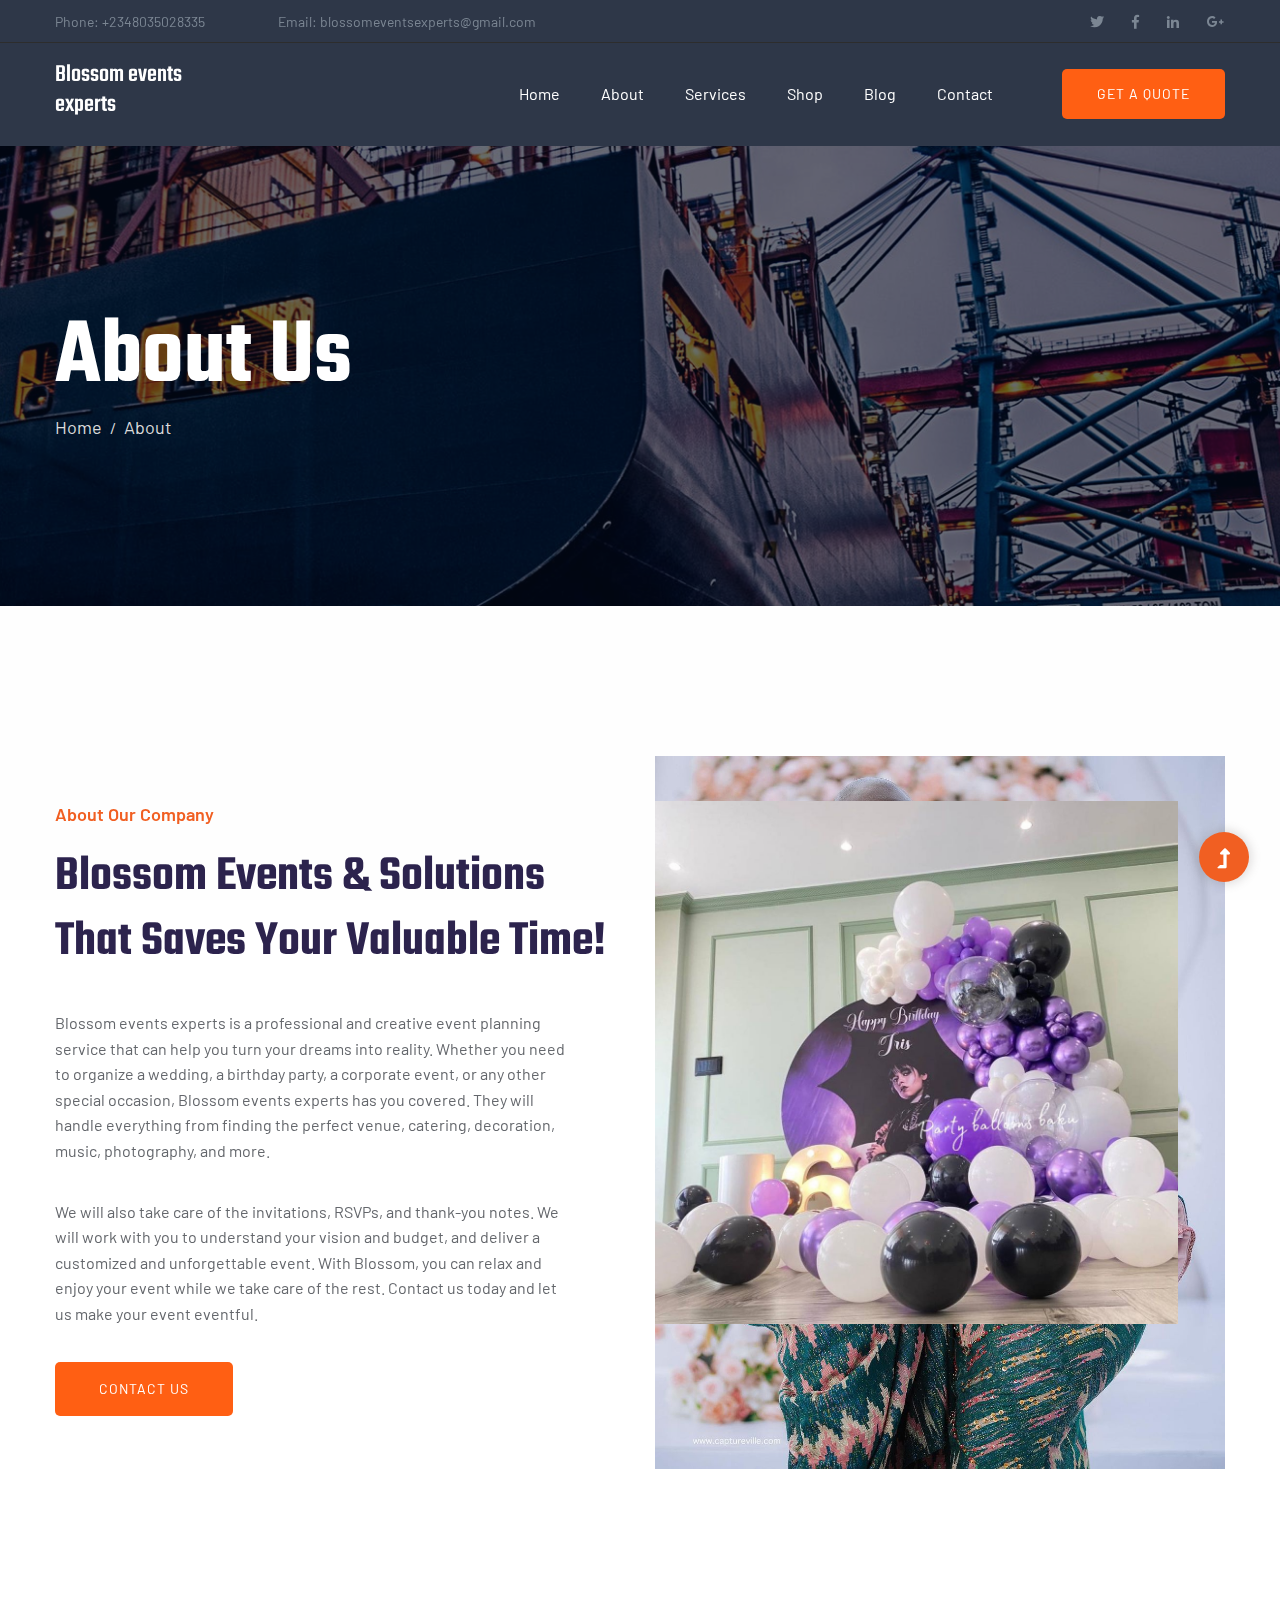
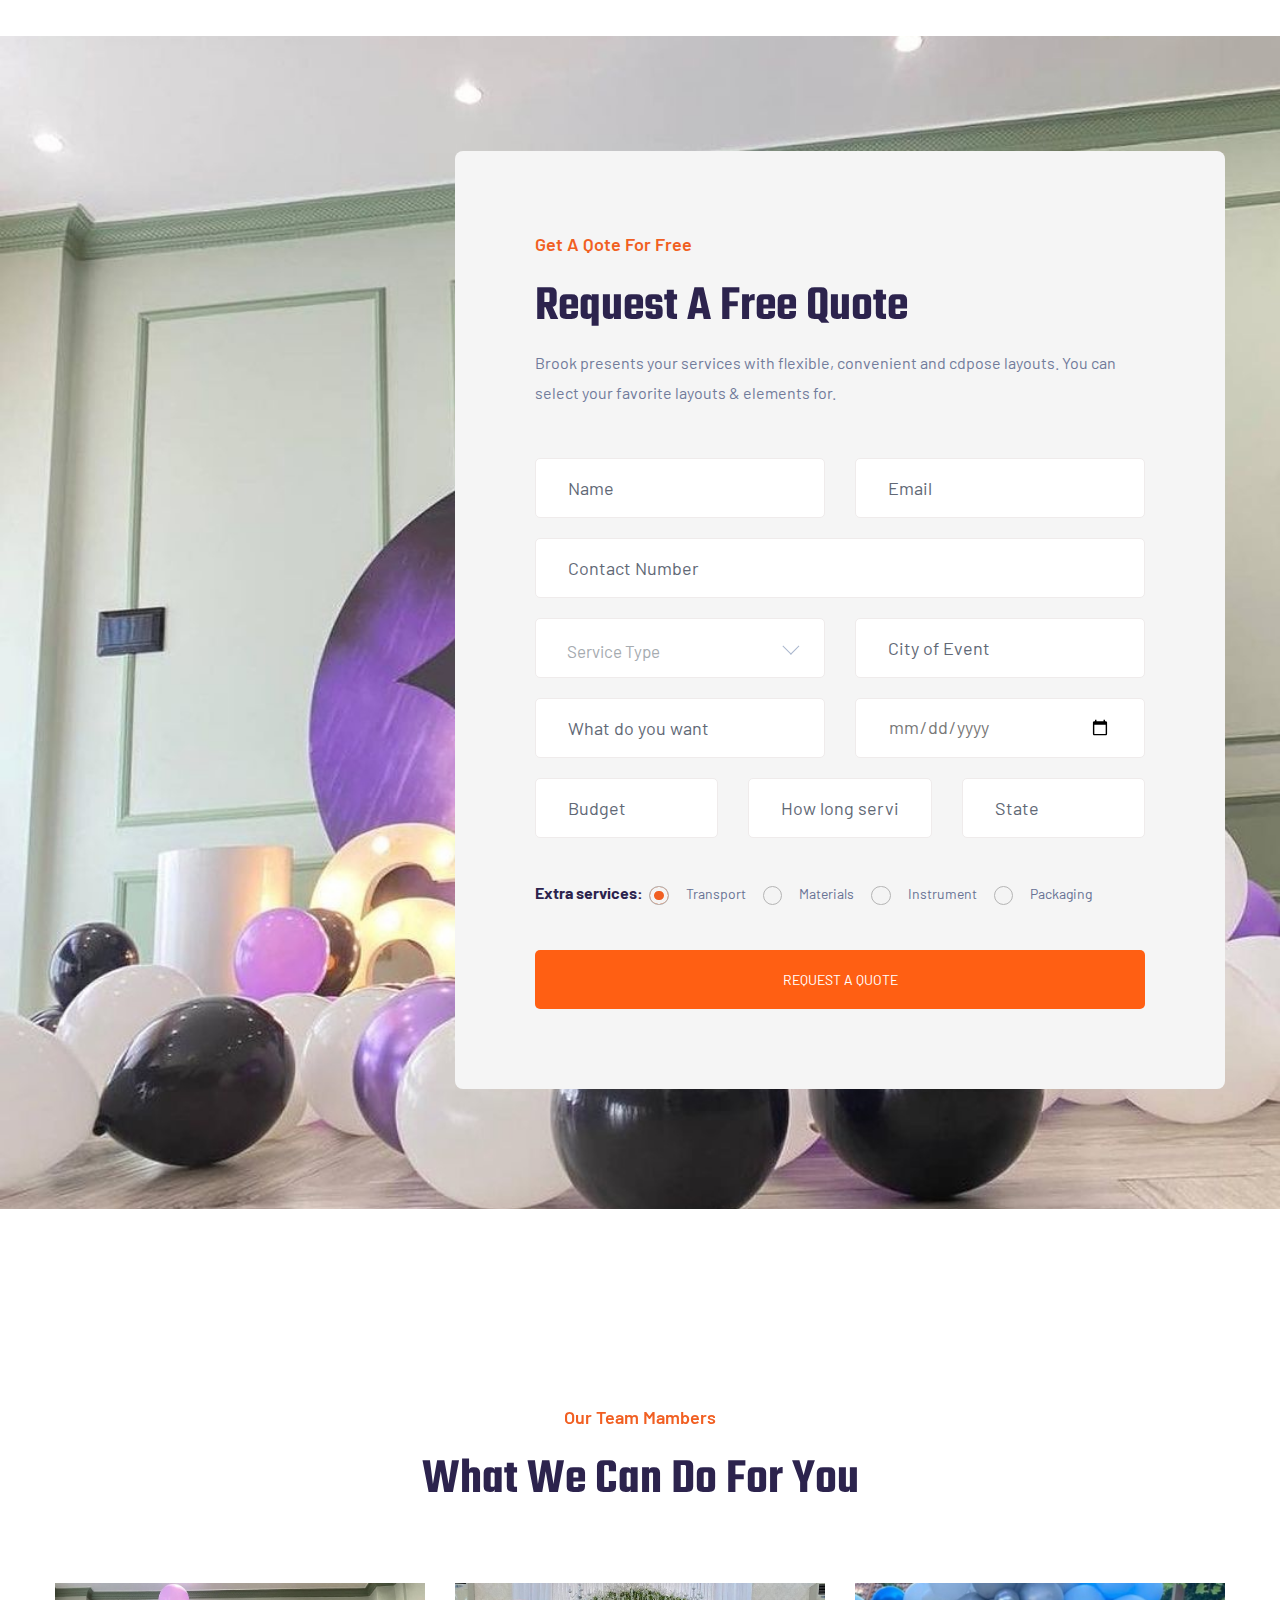
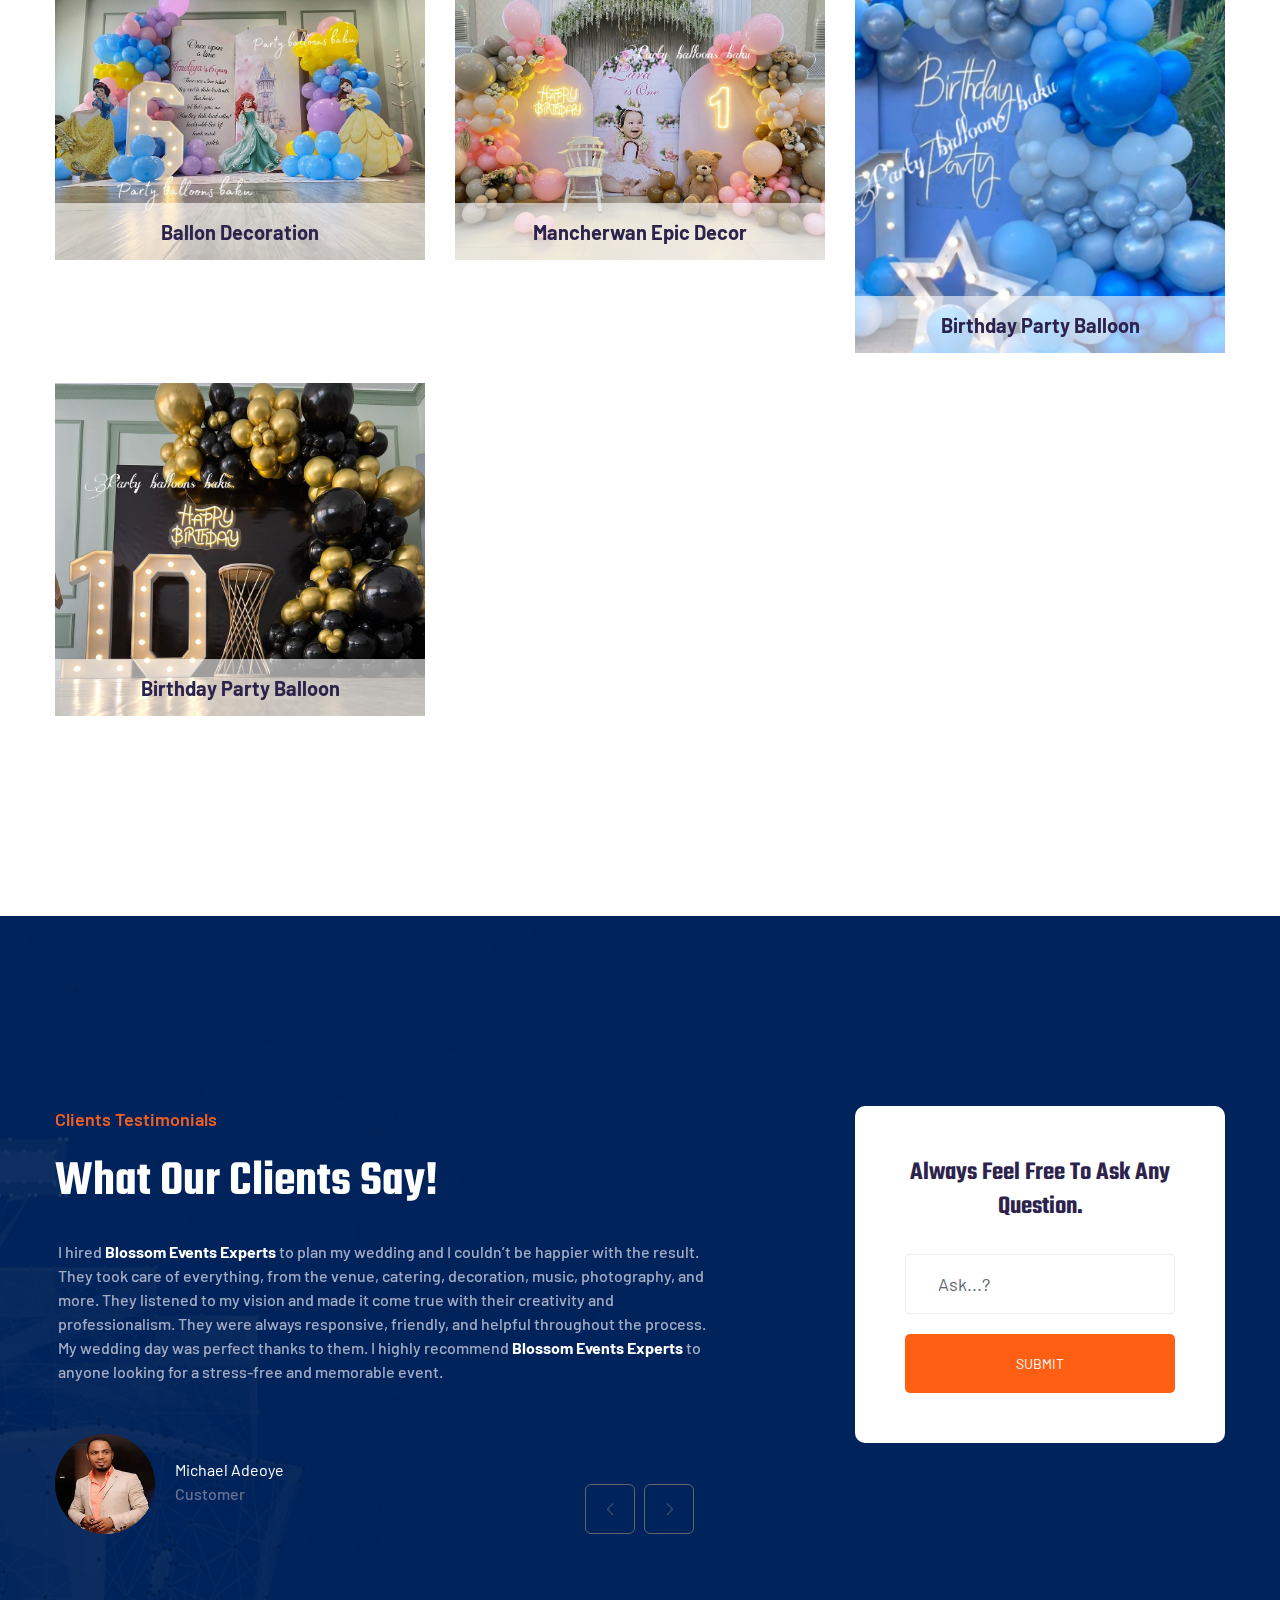
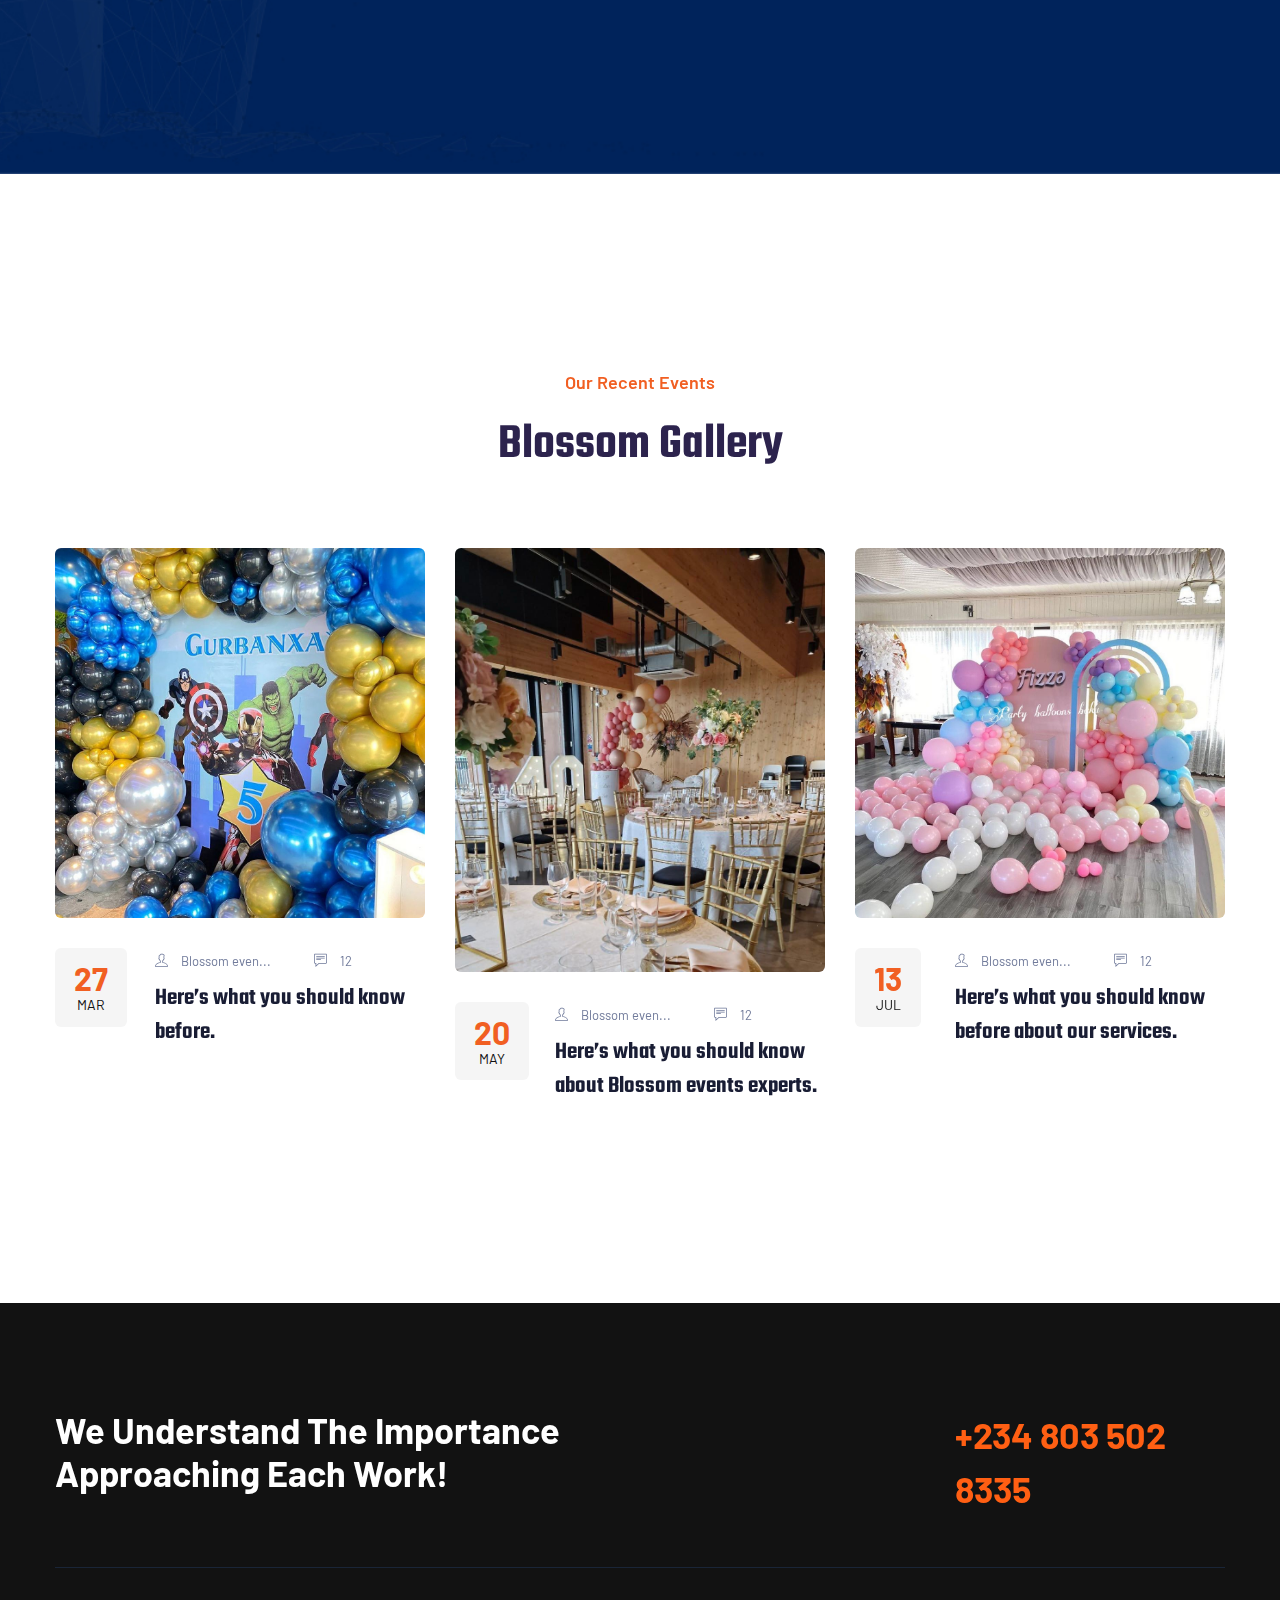
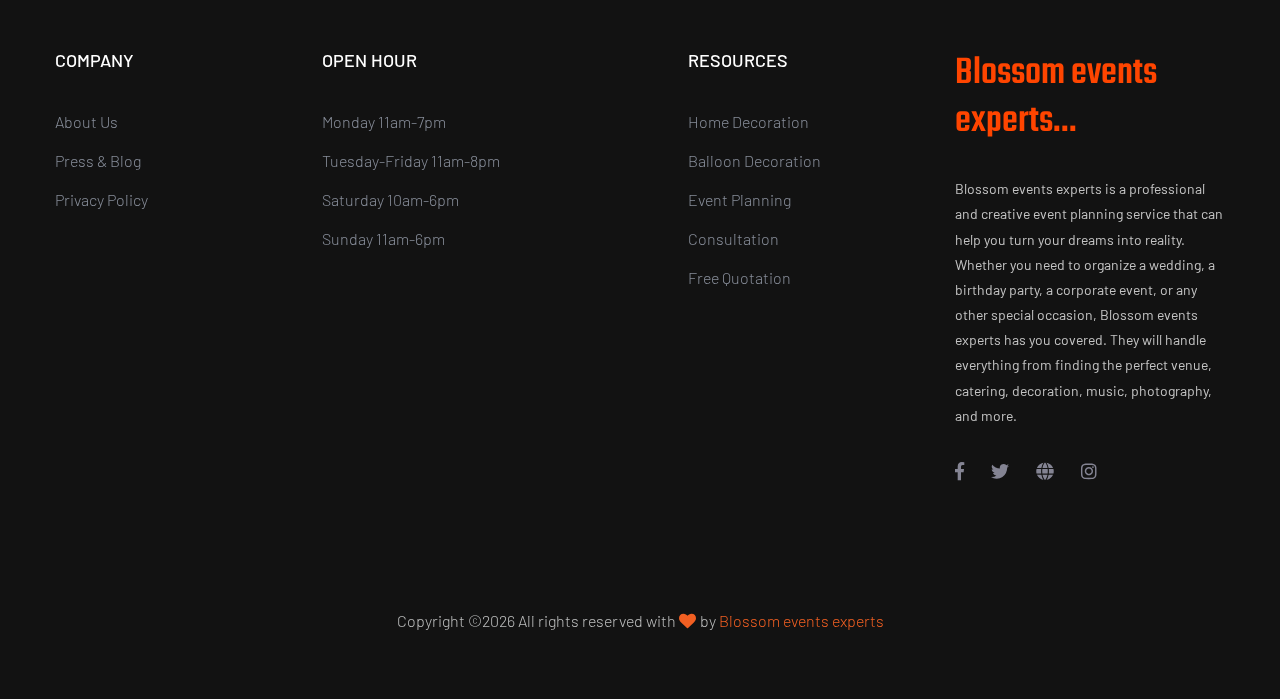
==== commit 43fd6f3d: "d" ====
--- a/about.html
+++ b/about.html
@@ -80,6 +80,7 @@
                                                 <li><a href="index.html">Home</a></li>
                                                 <li><a href="about.html">About</a></li>
                                                 <li><a href="services.html">Services</a></li>
+                                                <li><a href="product.html">Shop</a></li>
                                                 <li><a href="blog.html">Blog</a>
                                                     <ul class="submenu">
                                                         <li><a href="blog.html">Blog</a></li>
@@ -150,10 +151,10 @@
                         <!-- about-img -->
                         <div class="about-img ">
                             <div class="about-font-img">
-                                <img src="assets/img/gallery/257966091.jpg" alt="">
+                                <img width="100%" src="assets/img/gallery/257966091.jpg" alt="">
                             </div>
                             <div class="about-back-img d-none d-lg-block">
-                                <img src="assets/img/gallery/1598983261.jpg" alt="">
+                                <img width="100%" src="assets/img/gallery/1598983261.jpg" alt="">
                             </div>
                         </div>
                     </div>
@@ -162,7 +163,7 @@
         </div>
         <!-- About Area End -->
         <!--? contact-form start -->
-        <section class="contact-form-area section-bg  pt-115 pb-120 fix" data-background="assets/img/gallery/section_bg02.jpg">
+        <section class="contact-form-area section-bg  pt-115 pb-120 fix" data-background="assets/img/gallery/257966091.jpg">
             <div class="container">
                 <div class="row justify-content-end">
                     <!-- Contact wrapper -->
@@ -568,10 +569,10 @@
                             <div class="footer-tittle">
                                 <h4>RESOURCES</h4>
                                 <ul>
-                                    <li><a href="#">Home Decoration</a></li>
-                                    <li><a href="#">Balloon Decoration</a></li>
-                                    <li><a href="#"> Event Planning</a></li>
-                                    <li><a href="#"> Consultation</a></li>
+                                    <li><a href="product.html">Home Decoration</a></li>
+                                    <li><a href="product.html">Balloon Decoration</a></li>
+                                    <li><a href="contact.html"> Event Planning</a></li>
+                                    <li><a href="contact.html"> Consultation</a></li>
                                     <li><a href="#"> Free Quotation</a></li>
                                 </ul>
                             </div>
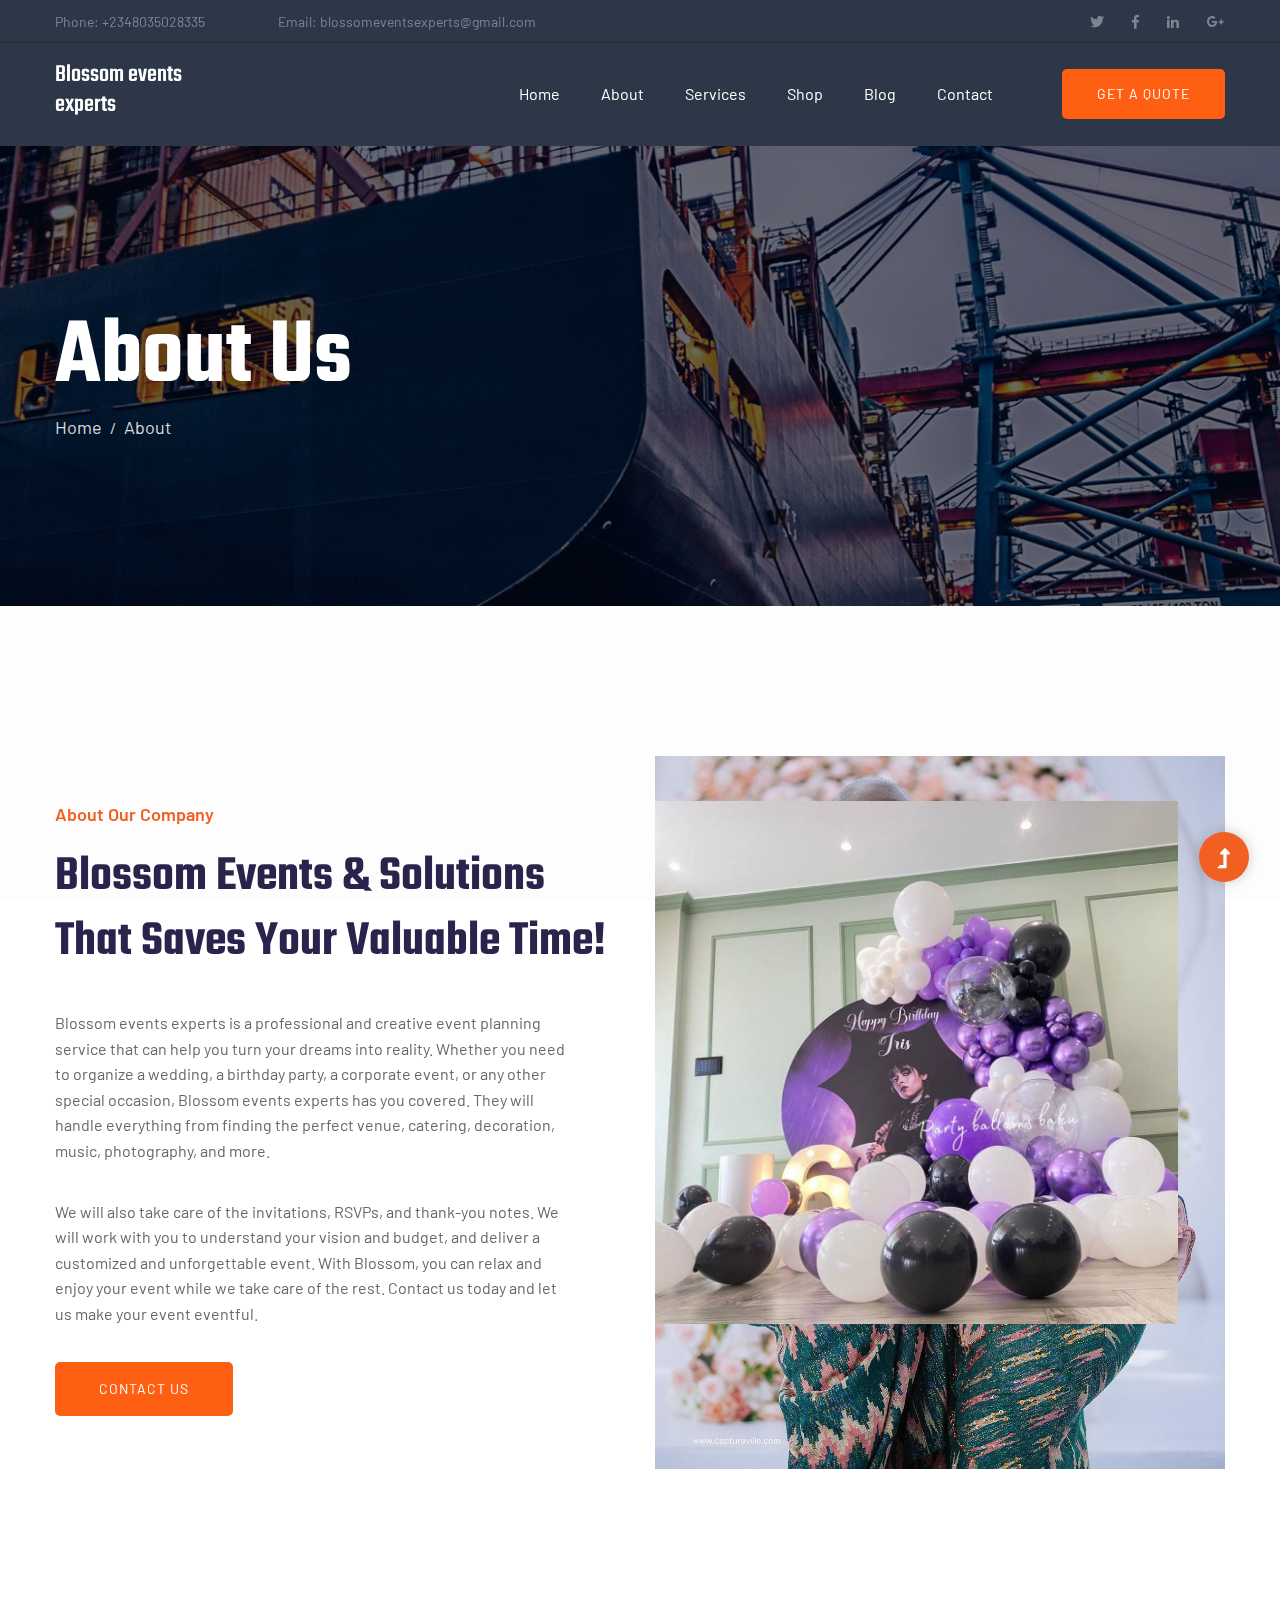
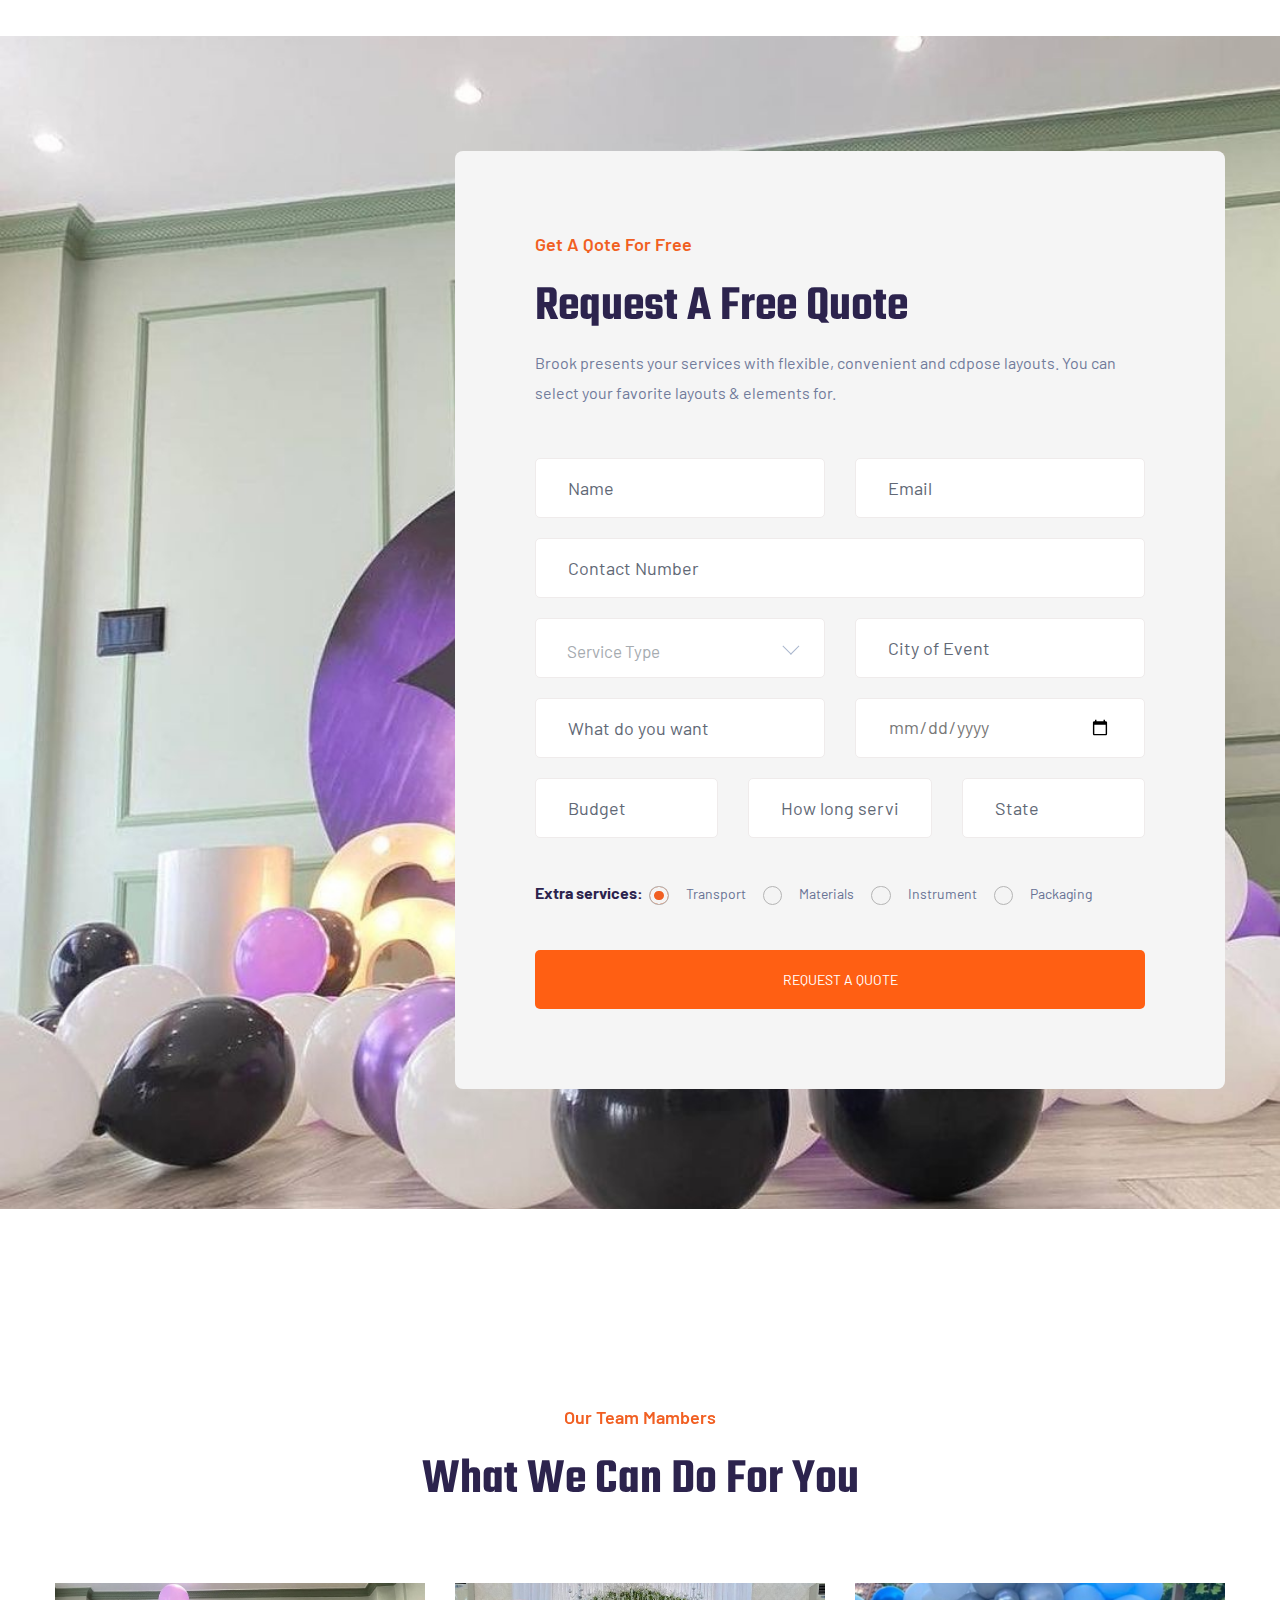
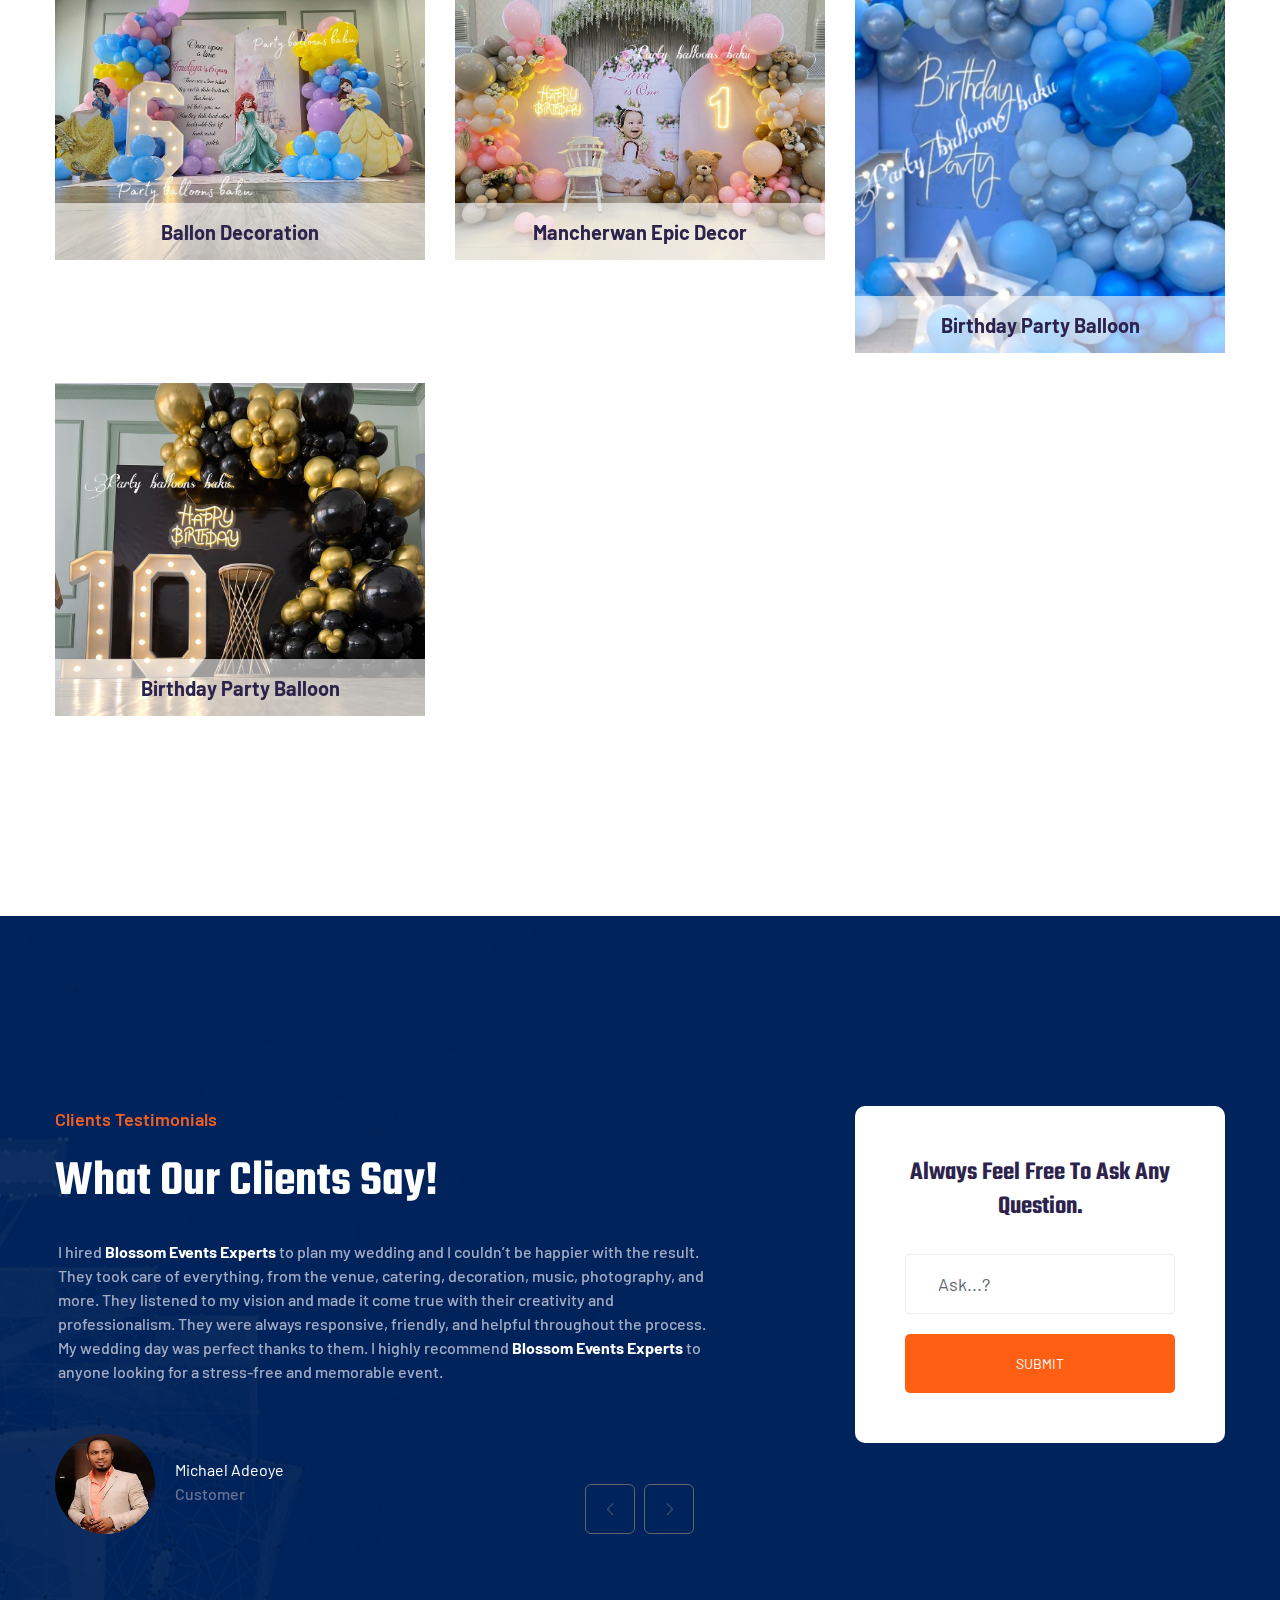
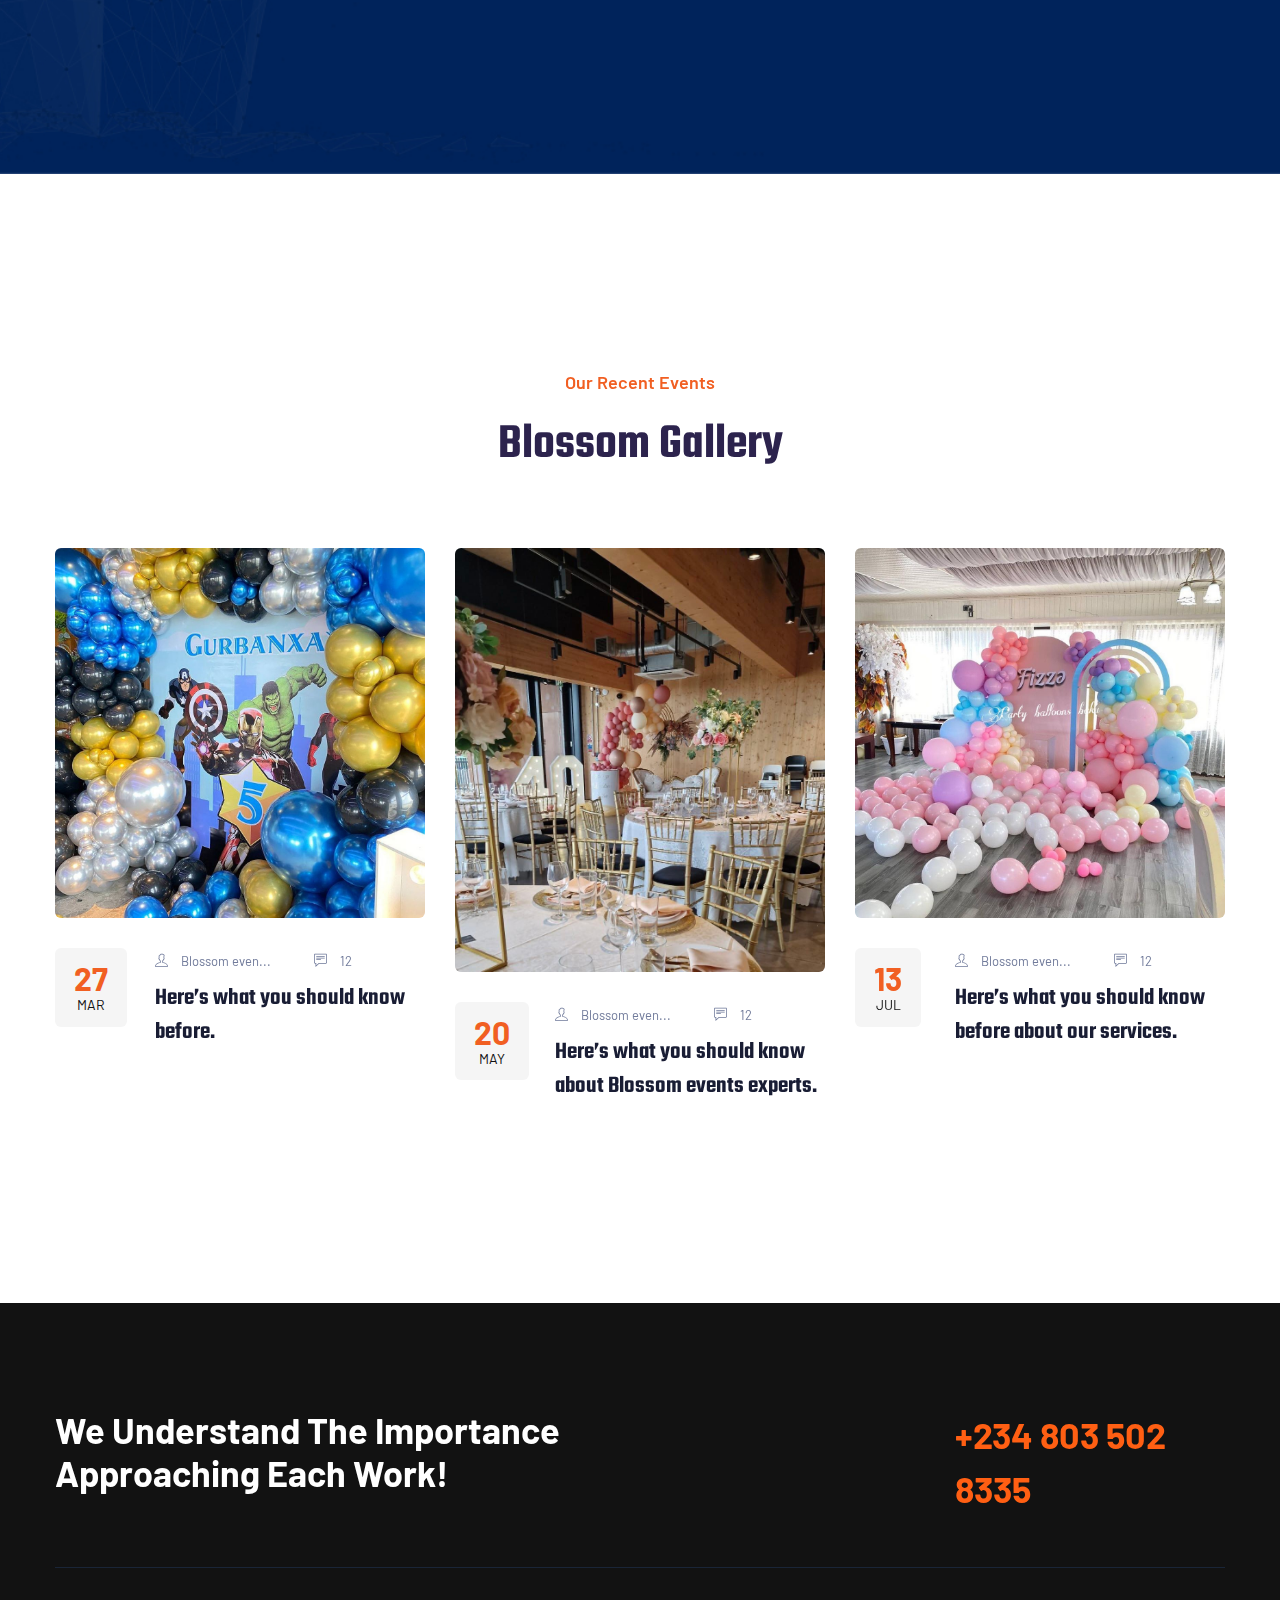
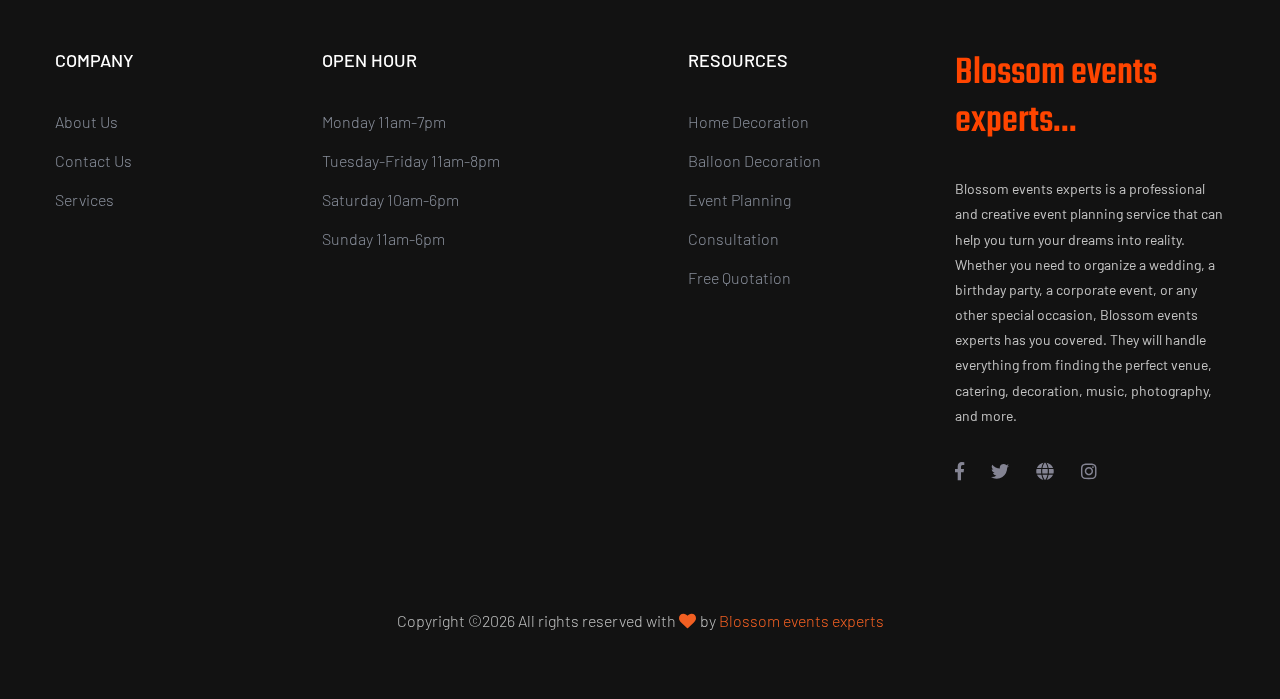
==== commit 926e5b9e: "G" ====
--- a/about.html
+++ b/about.html
@@ -545,8 +545,8 @@
                                 <h4>COMPANY</h4>
                                 <ul>
                                     <li><a href="about.html">About Us</a></li>
-                                    <li><a href="blog.html"> Press & Blog</a></li>
-                                    <li><a href="/"> Privacy Policy</a></li>
+                                    <li><a href="contact.html"> Contact Us</a></li>
+                                    <li><a href="services.html"> Services</a></li>
                                 </ul>
                             </div>
                         </div>
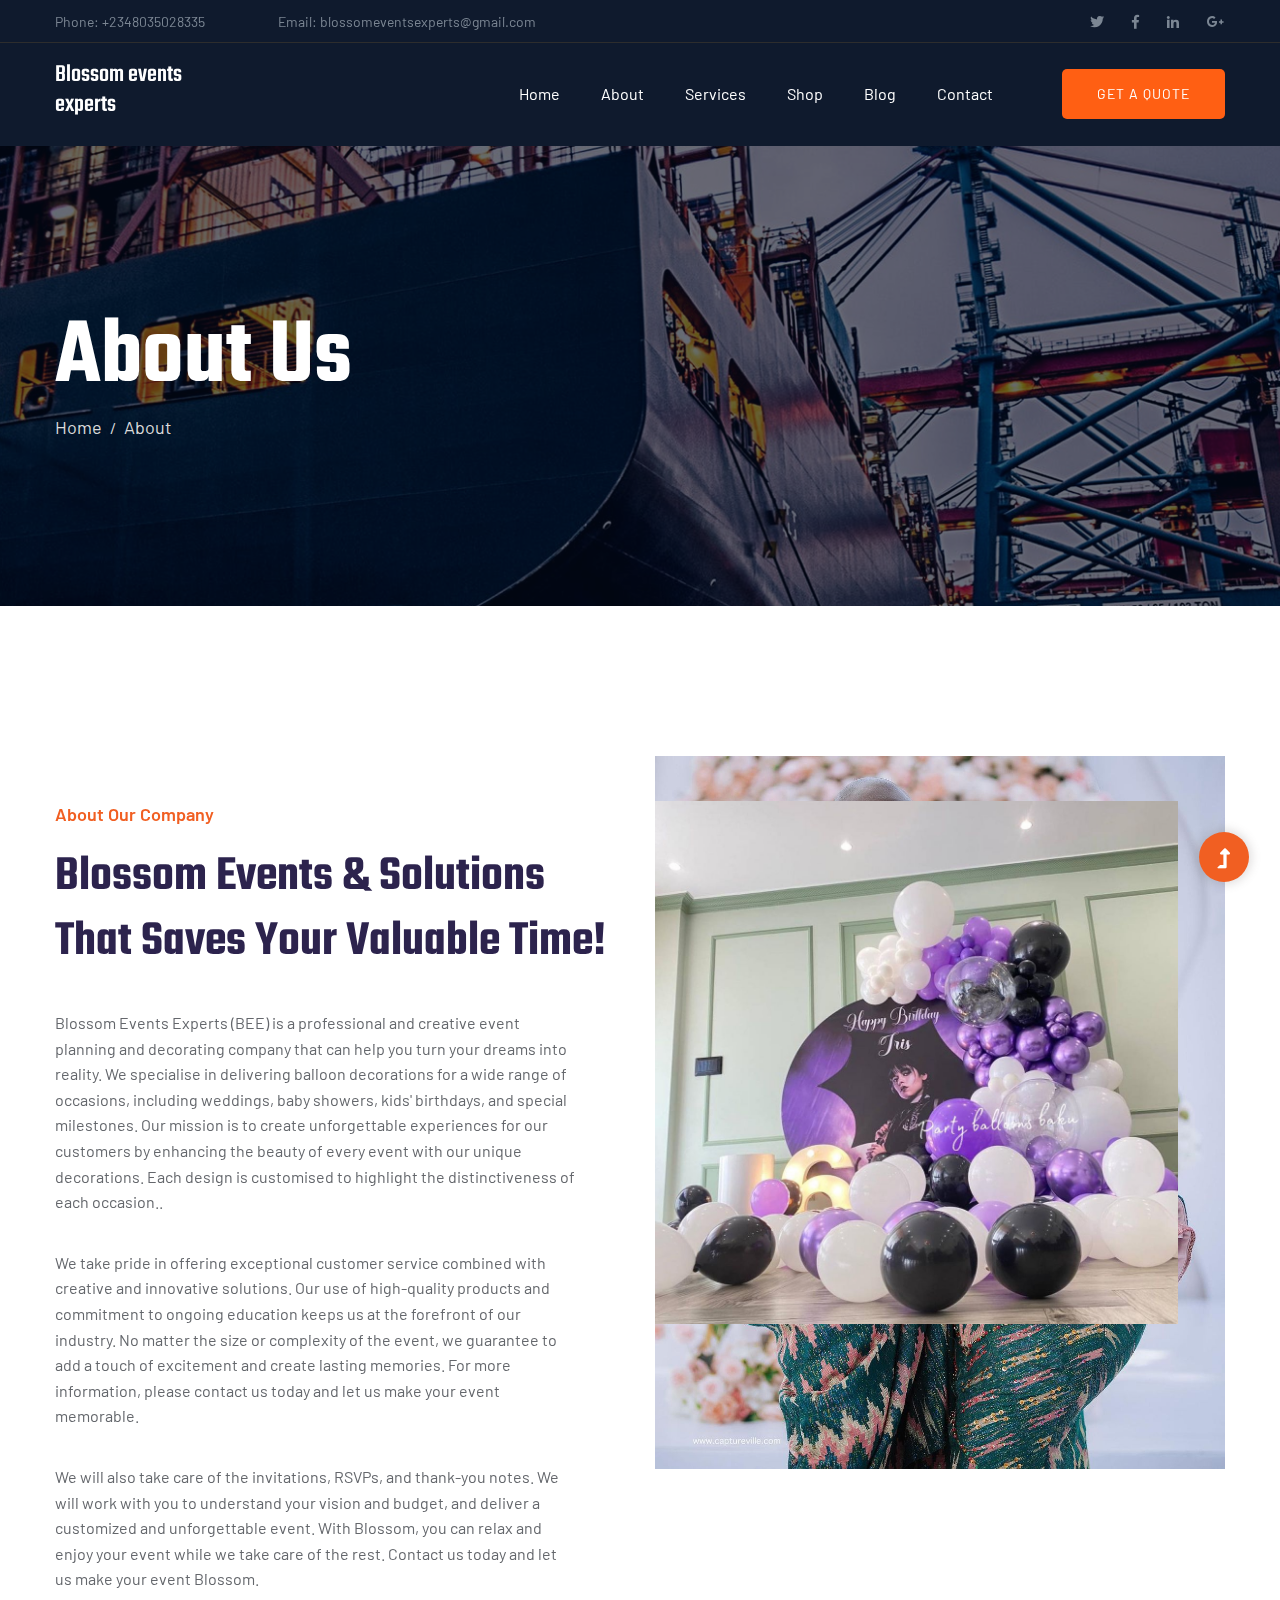
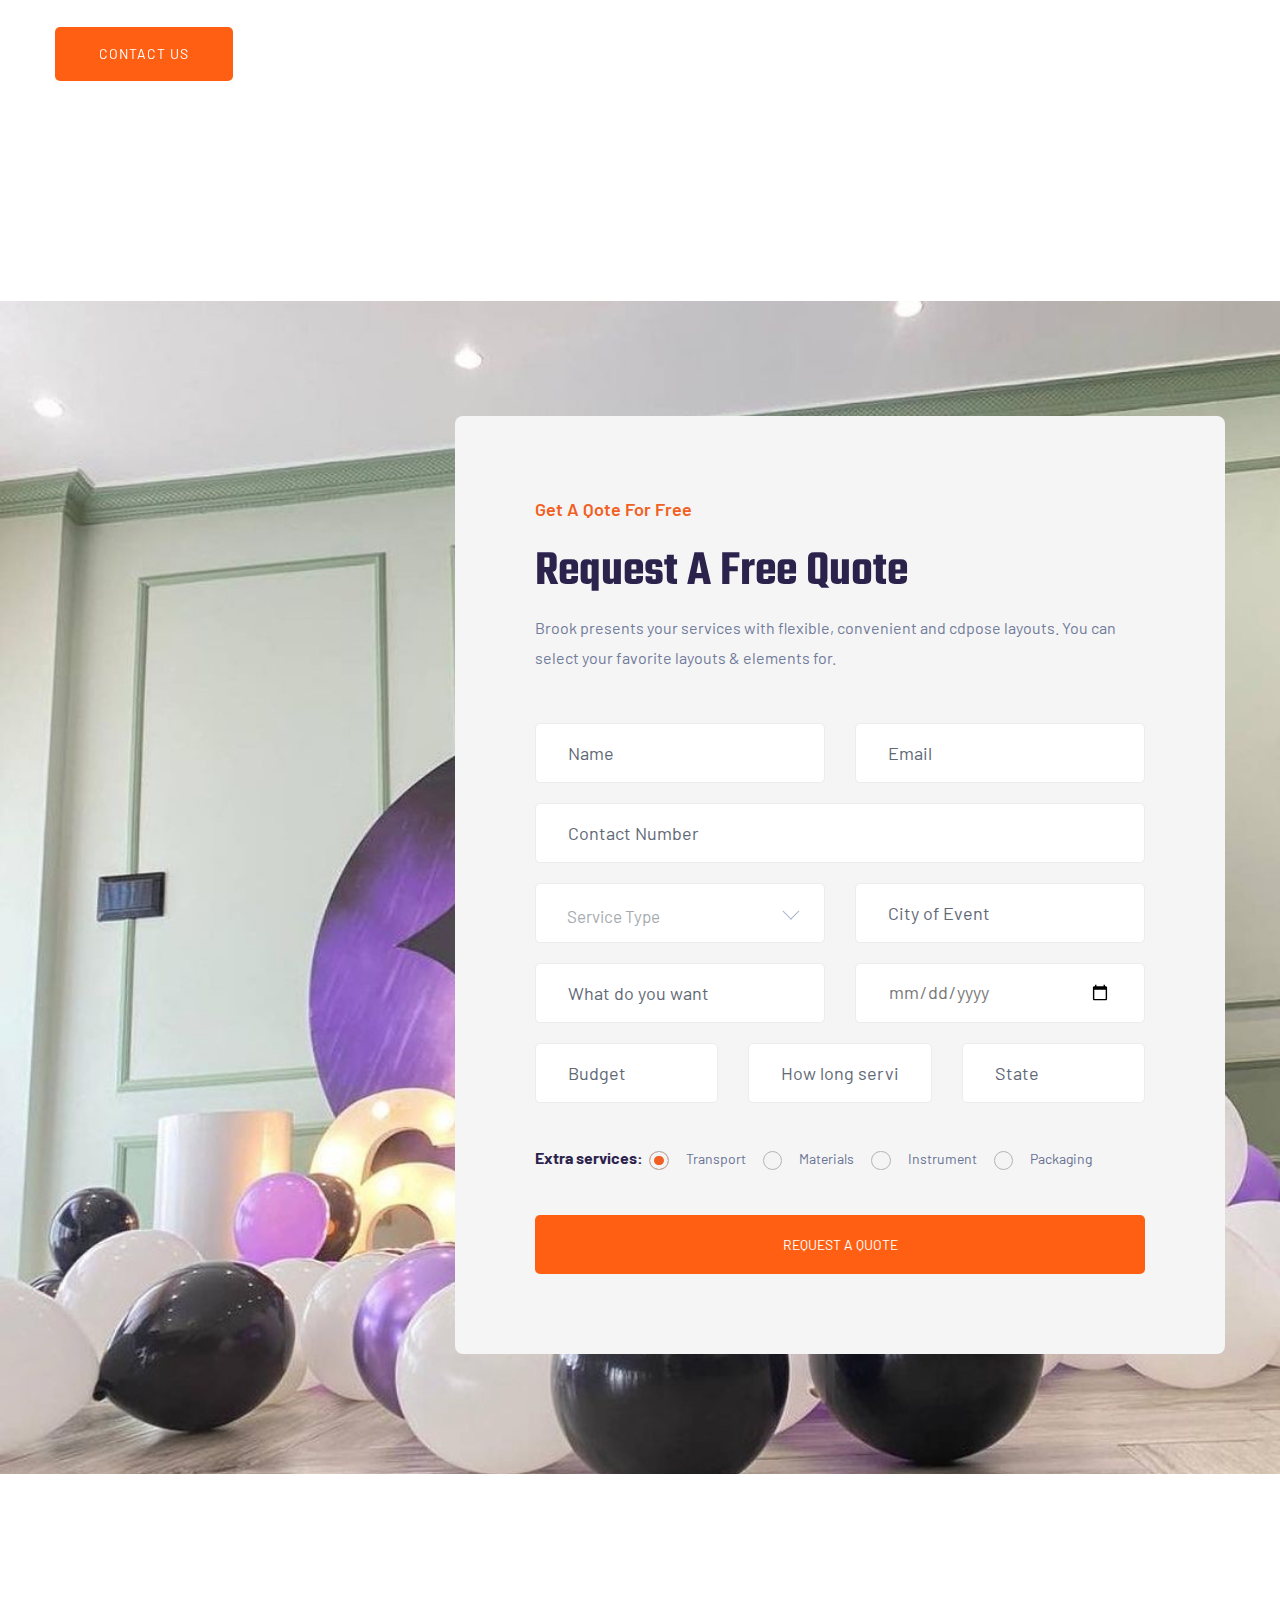
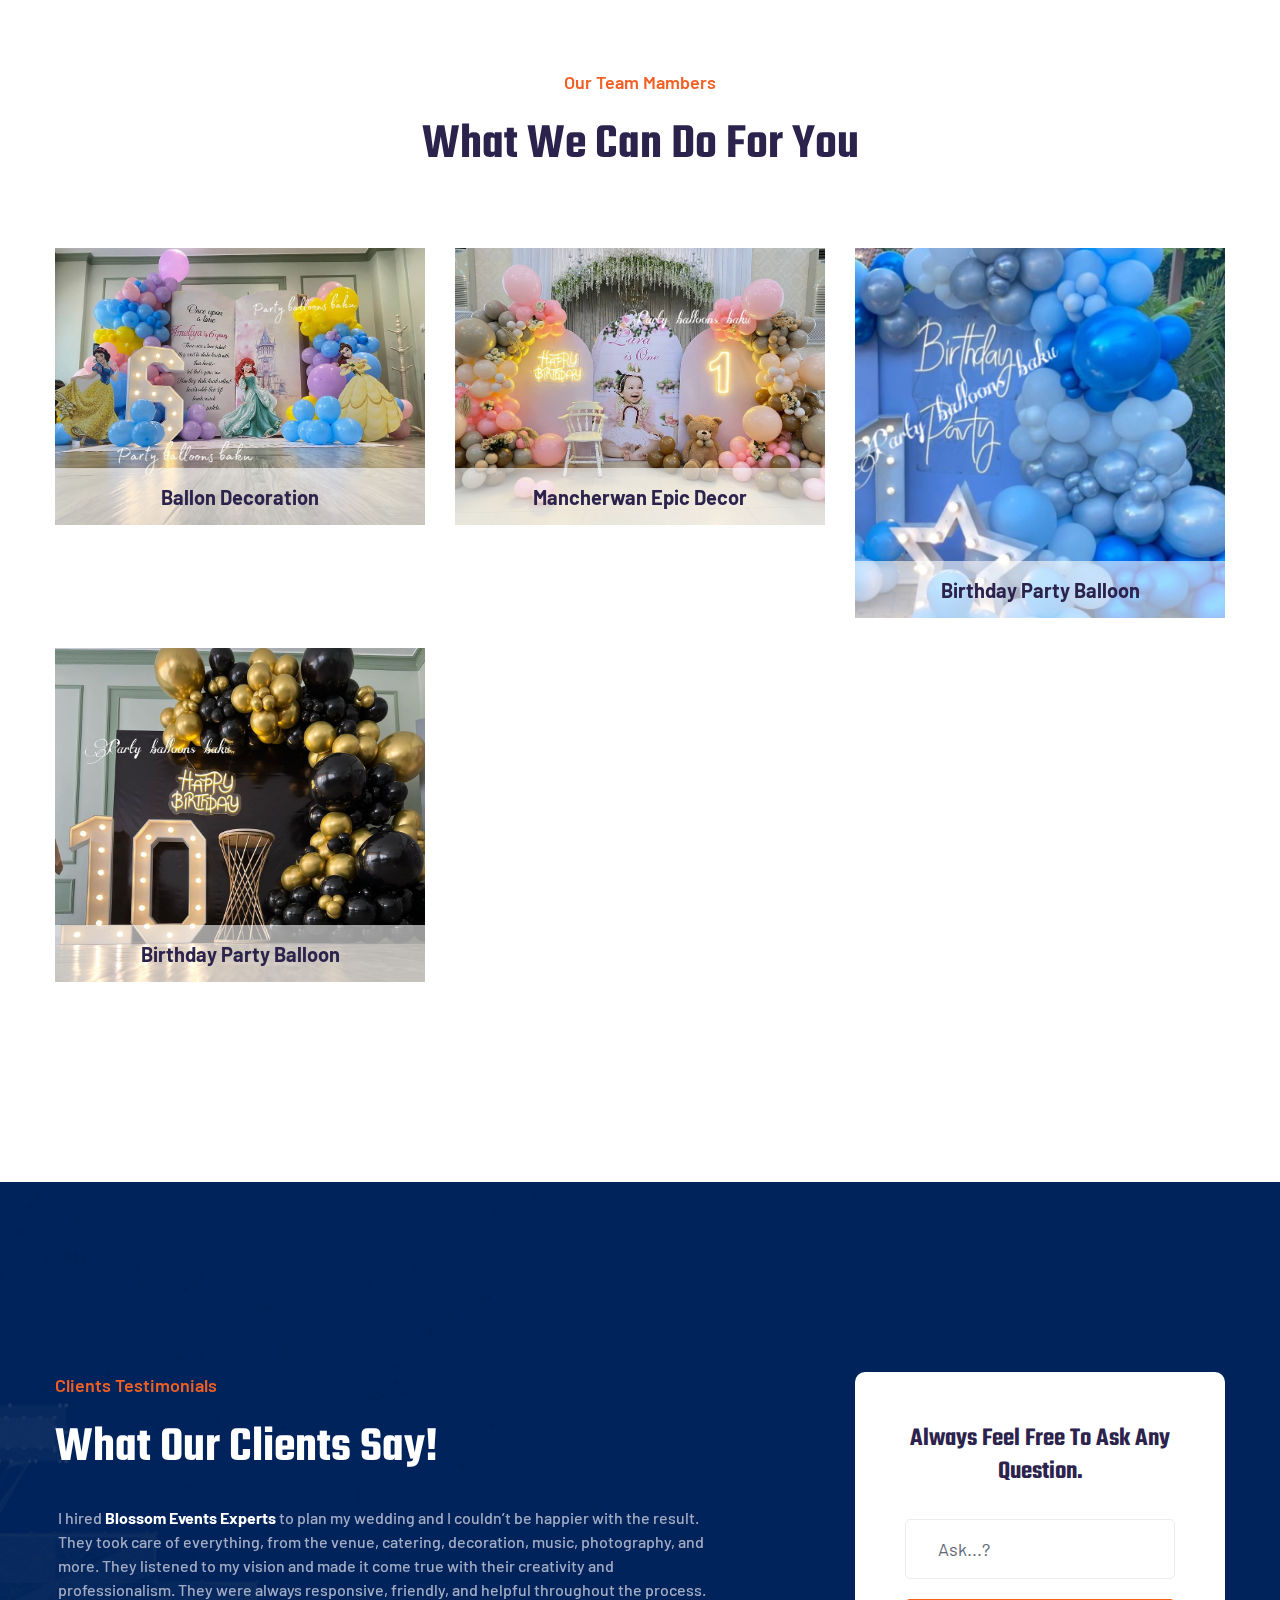
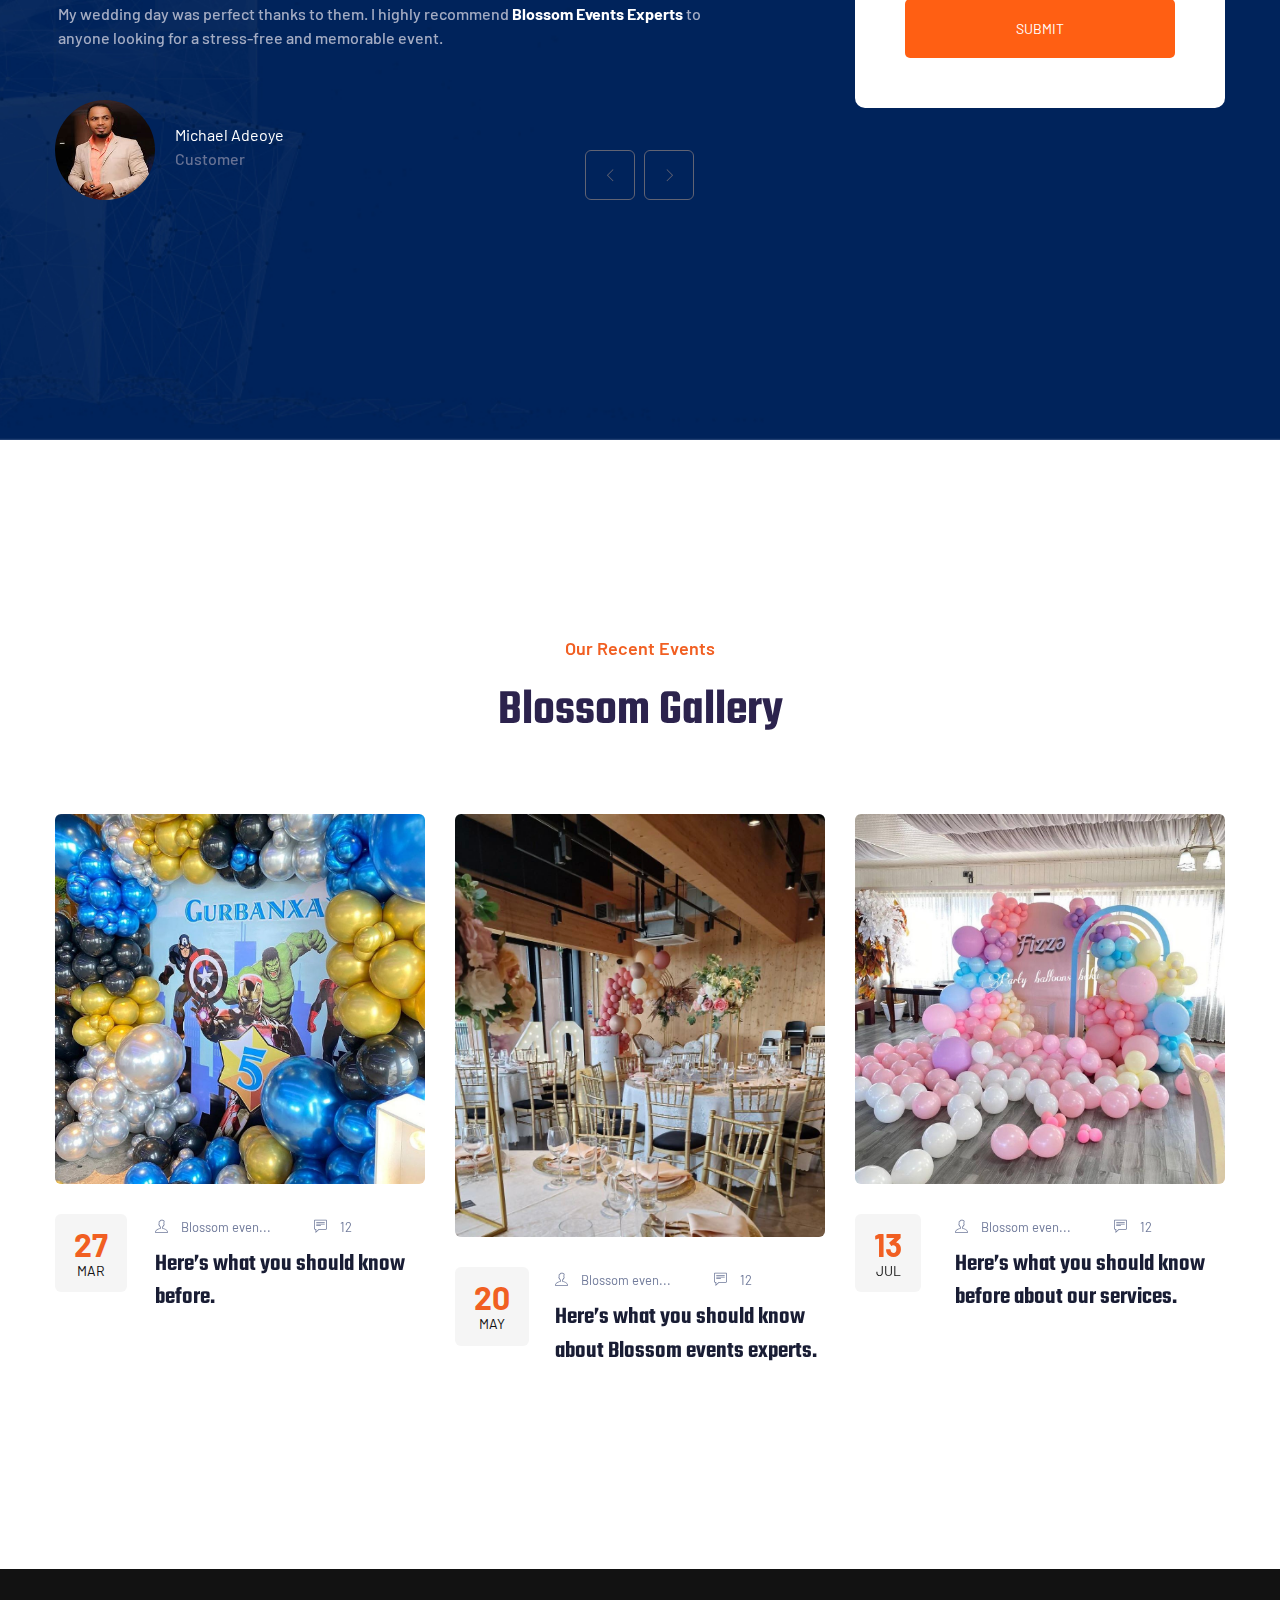
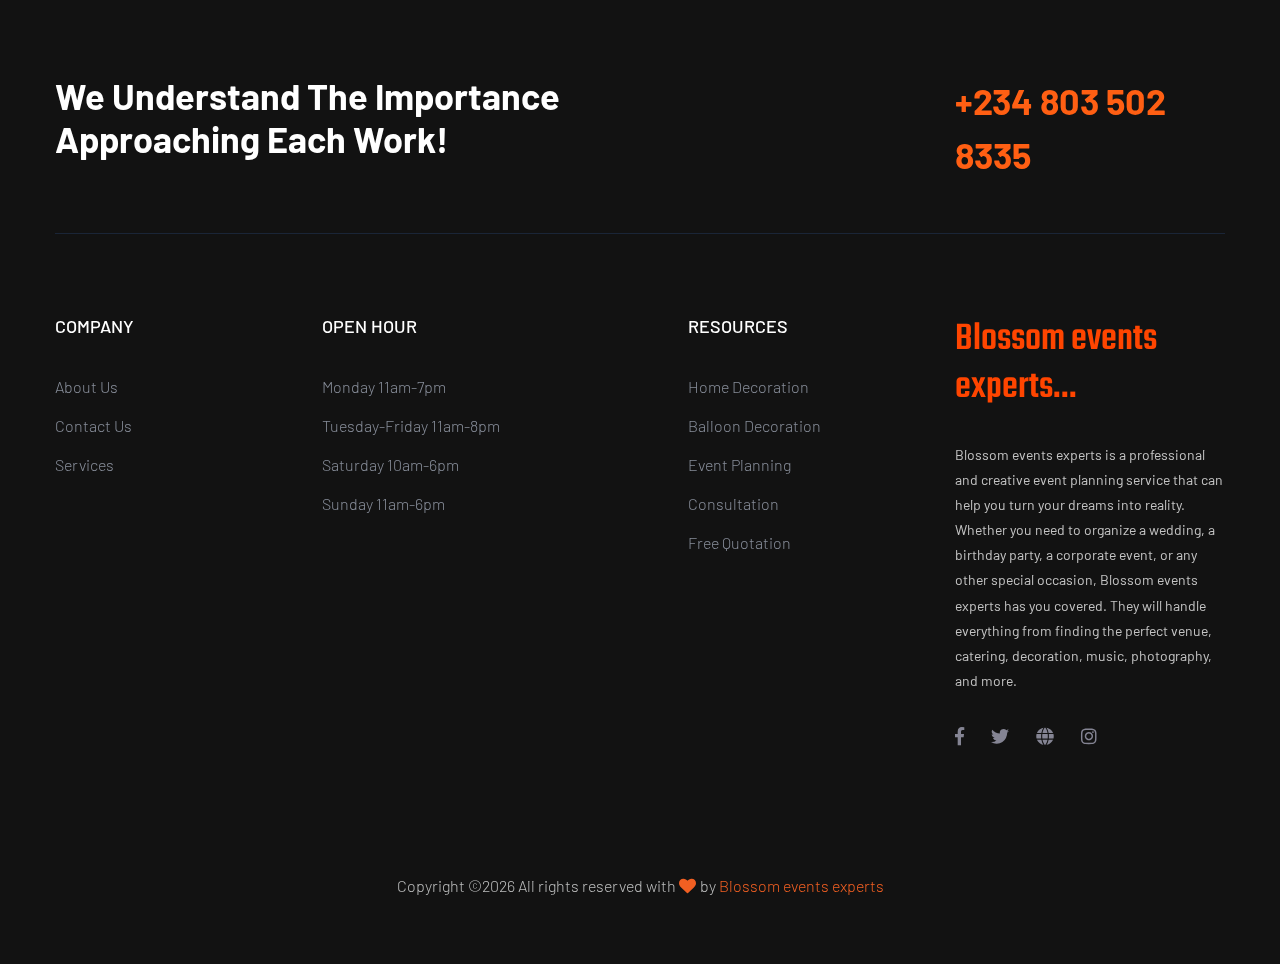
==== commit 9be0dae3: "Update about.html" ====
--- a/about.html
+++ b/about.html
@@ -142,8 +142,15 @@
                                 <span>About Our Company</span>
                                 <h2>Blossom Events & Solutions That Saves your Valuable Time!</h2>
                             </div>
-                            <p>Blossom events experts is a professional and creative event planning service that can help you turn your dreams into reality. Whether you need to organize a wedding, a birthday party, a corporate event, or any other special occasion, Blossom events experts has you covered. They will handle everything from finding the perfect venue, catering, decoration, music, photography, and more.</p>
-                            <p>We will also take care of the invitations, RSVPs, and thank-you notes. We will work with you to understand your vision and budget, and deliver a customized and unforgettable event. With Blossom, you can relax and enjoy your event while we take care of the rest. Contact us today and let us make your event eventful.</p>
+                            <p>Blossom Events Experts (BEE) is a professional and creative event planning and decorating company that can help you turn your dreams into reality.
+We specialise in delivering balloon decorations for a wide range of occasions, including weddings, baby showers, kids' birthdays, and special milestones.
+Our mission is to create unforgettable experiences for our customers by enhancing the beauty of every event with our unique decorations.
+Each design is customised to highlight the distinctiveness of each occasion..</p>
+				<p>We take pride in offering exceptional customer service combined with creative and innovative solutions.
+Our use of high-quality products and commitment to ongoing education keeps us at the forefront of our industry.
+No matter the size or complexity of the event, we guarantee to add a touch of excitement and create lasting memories.
+For more information, please contact us today and let us make your event memorable.</p>
+                            <p>We will also take care of the invitations, RSVPs, and thank-you notes. We will work with you to understand your vision and budget, and deliver a customized and unforgettable event. With Blossom, you can relax and enjoy your event while we take care of the rest. Contact us today and let us make your event Blossom.</p>
                             <a href="contact.html" class="btn">Contact Us</a>
                         </div>
                     </div>
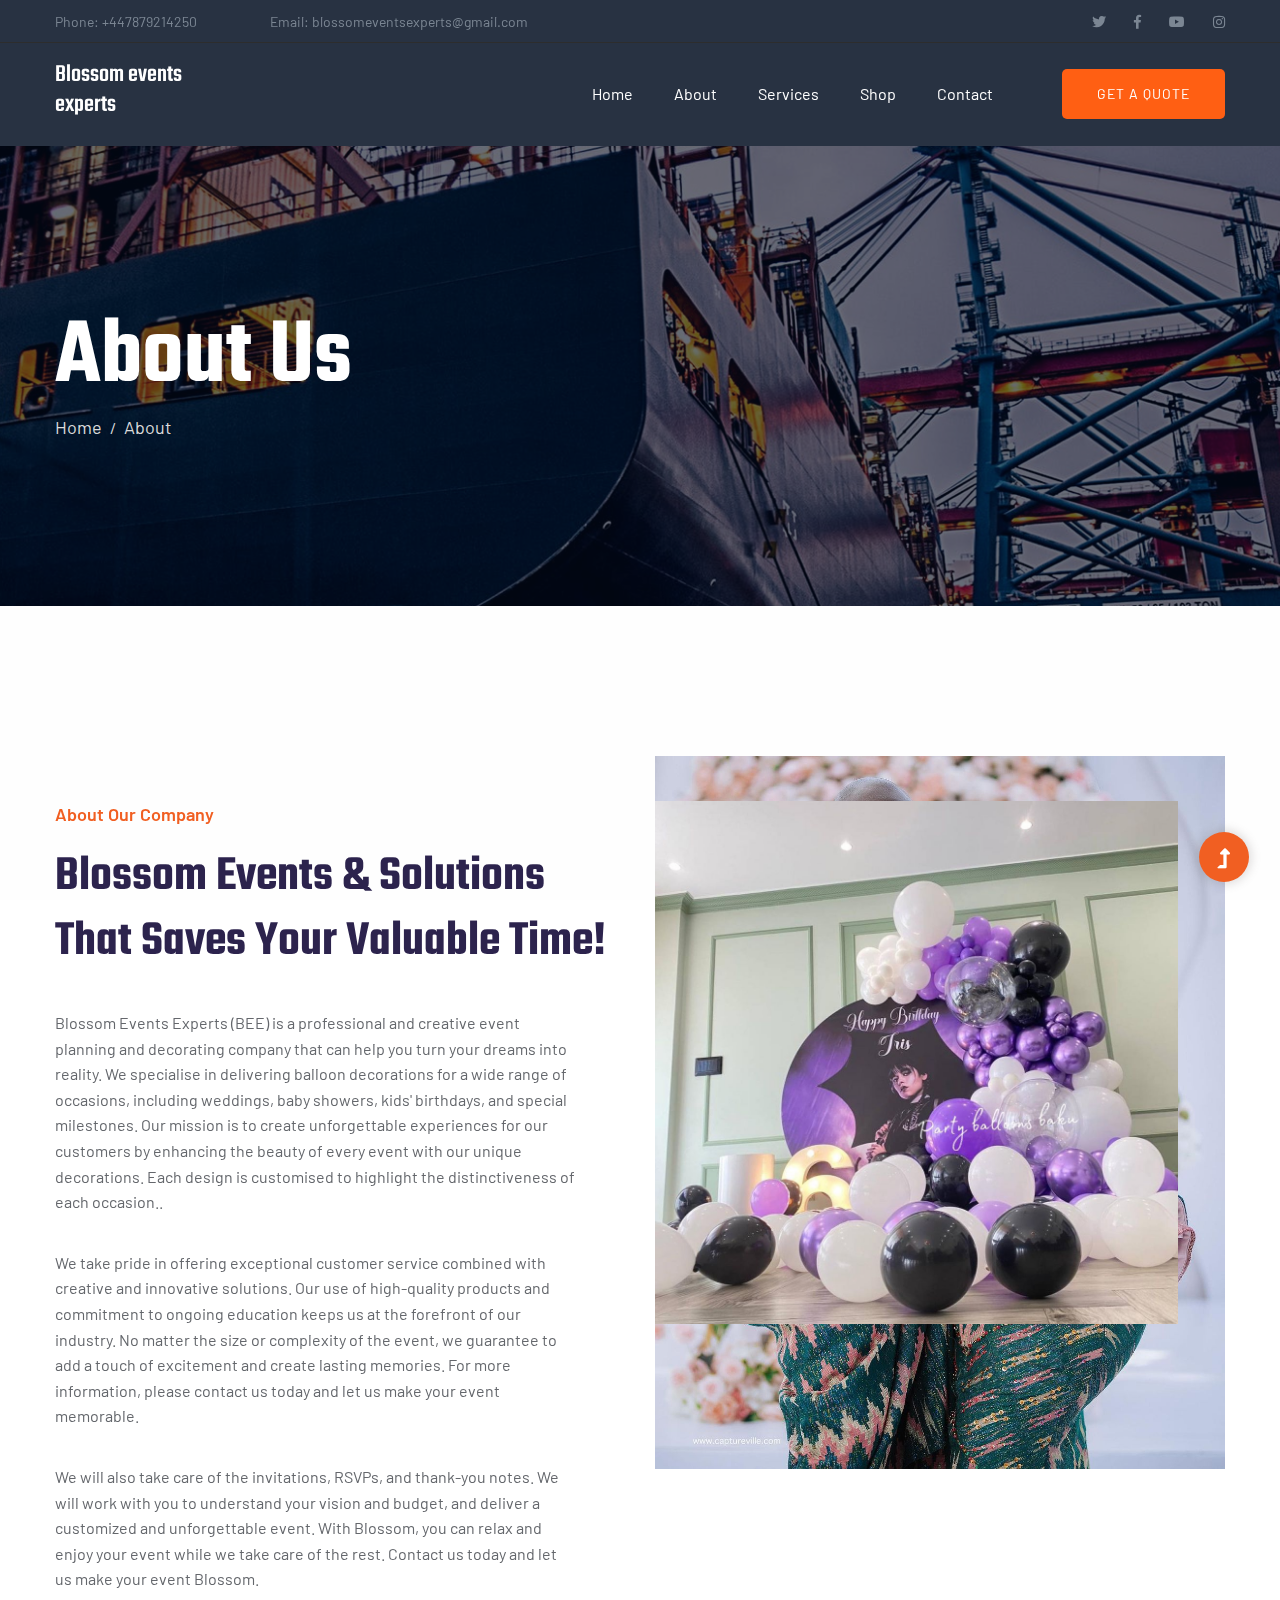
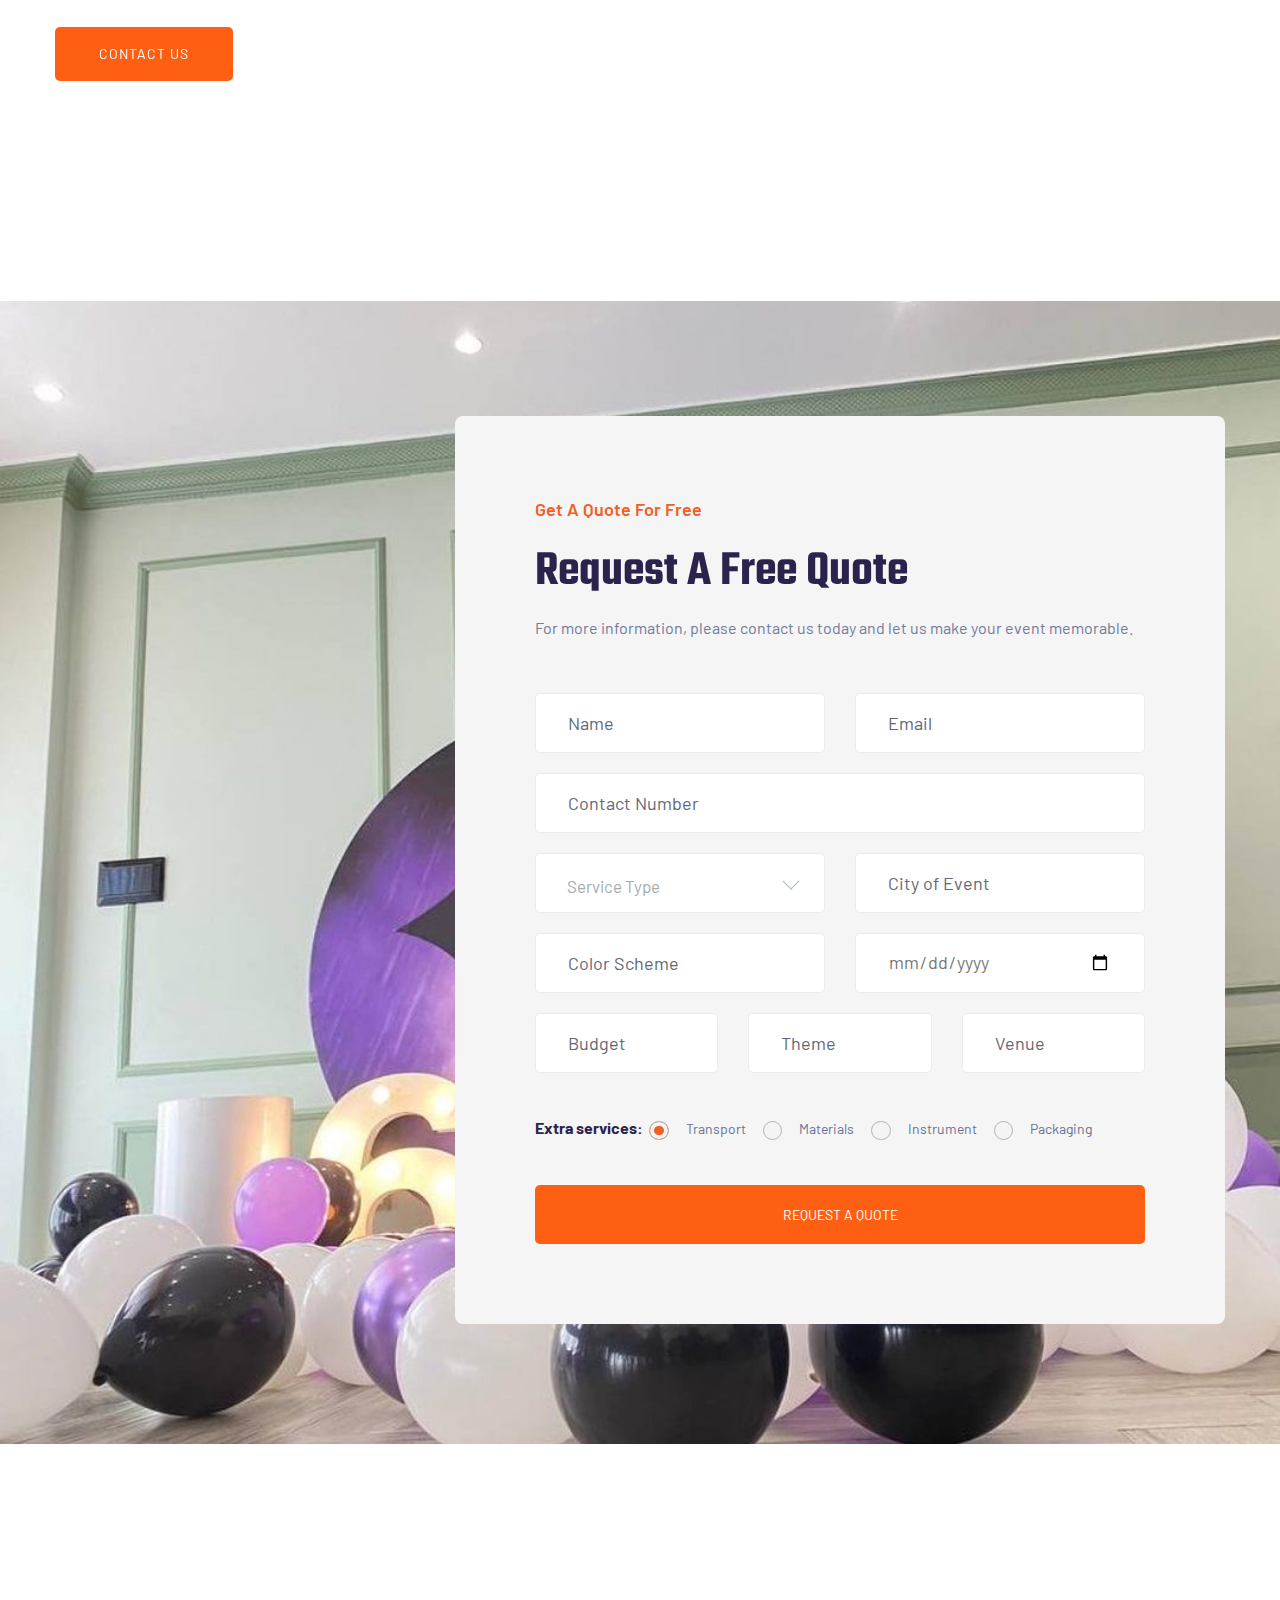
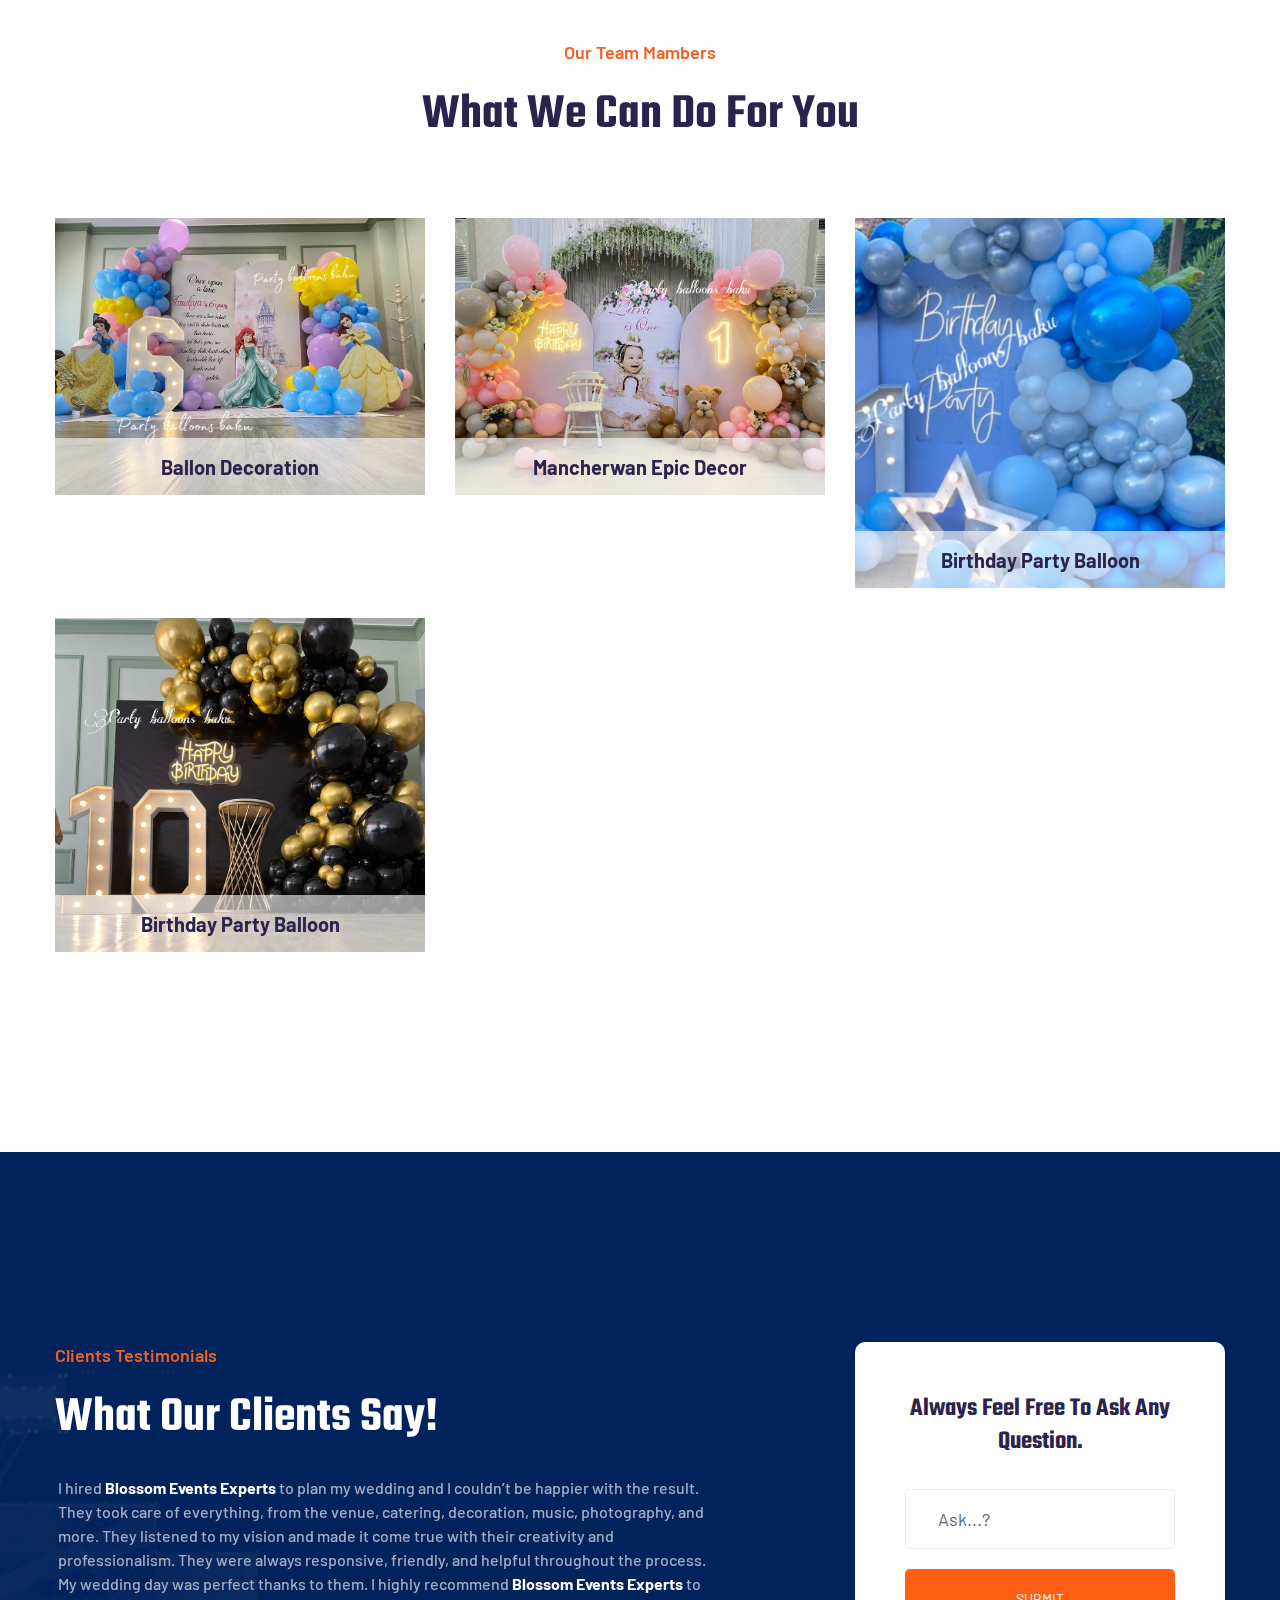
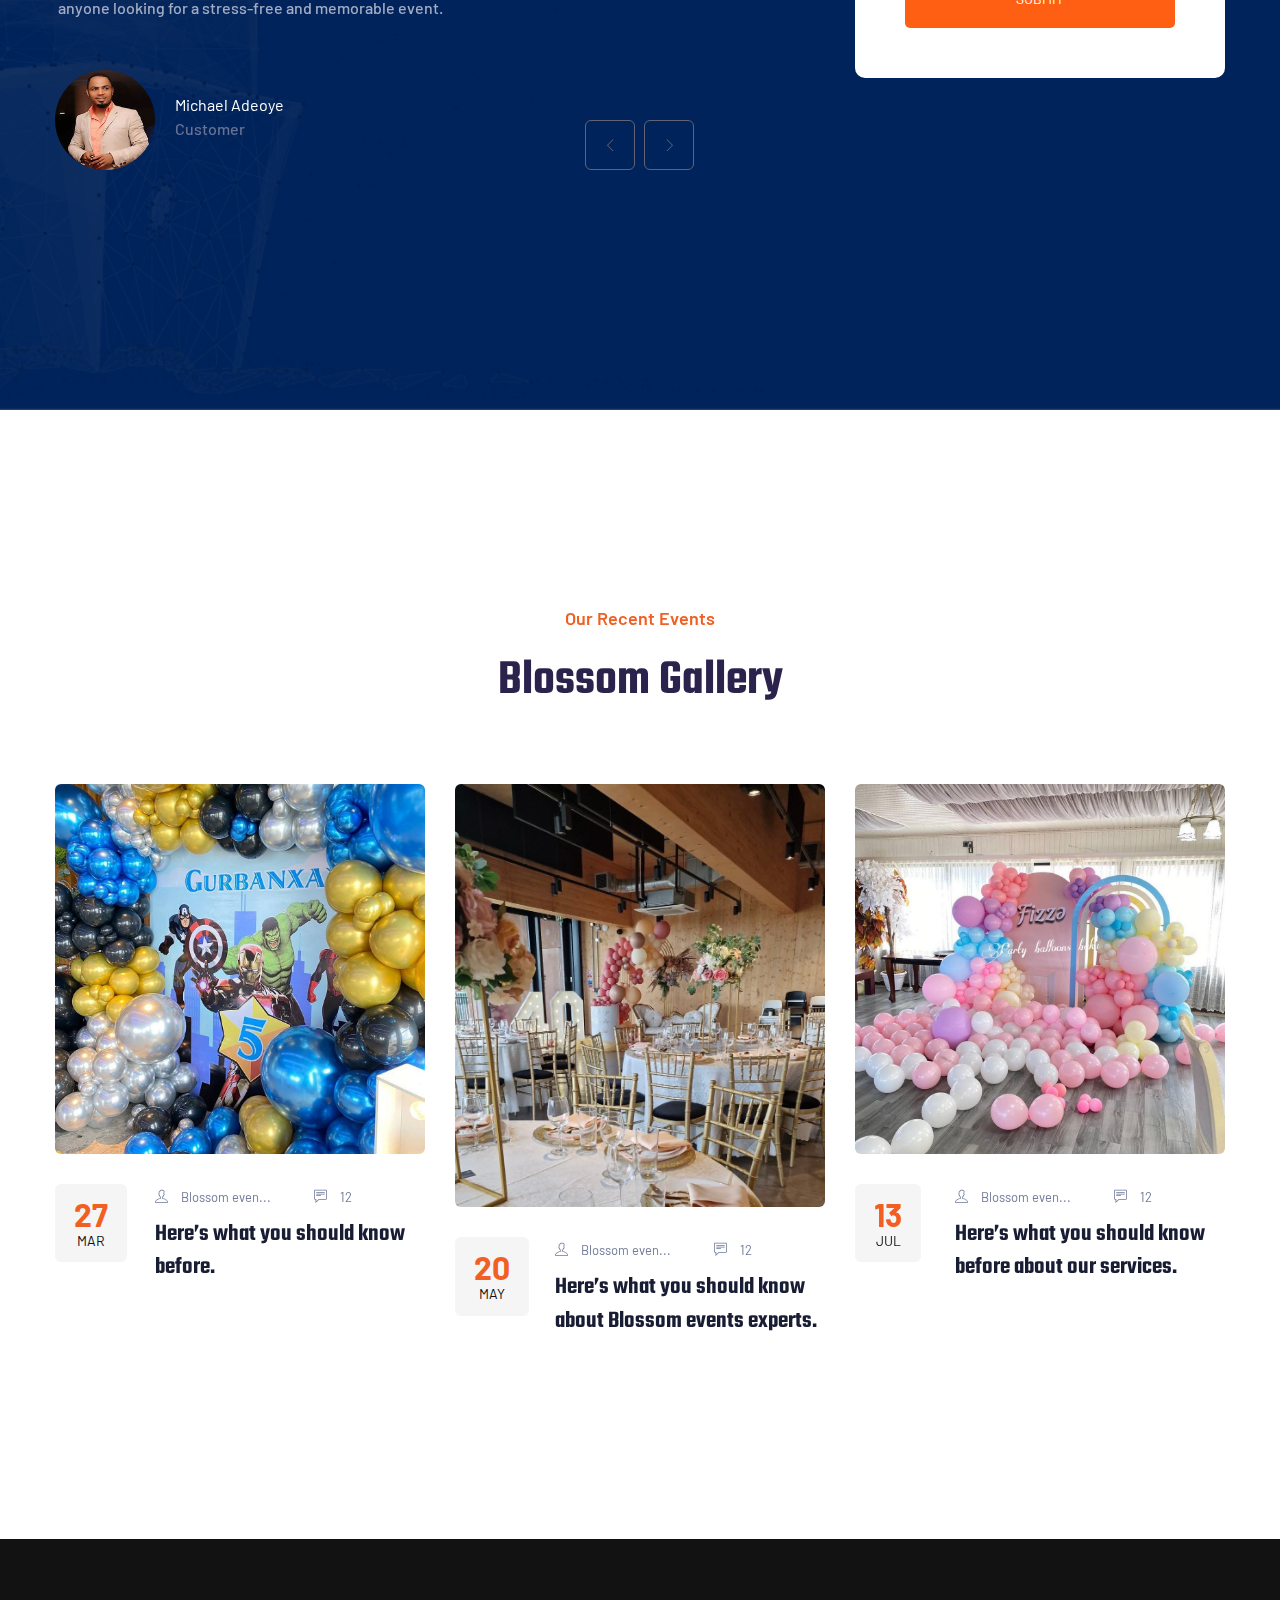
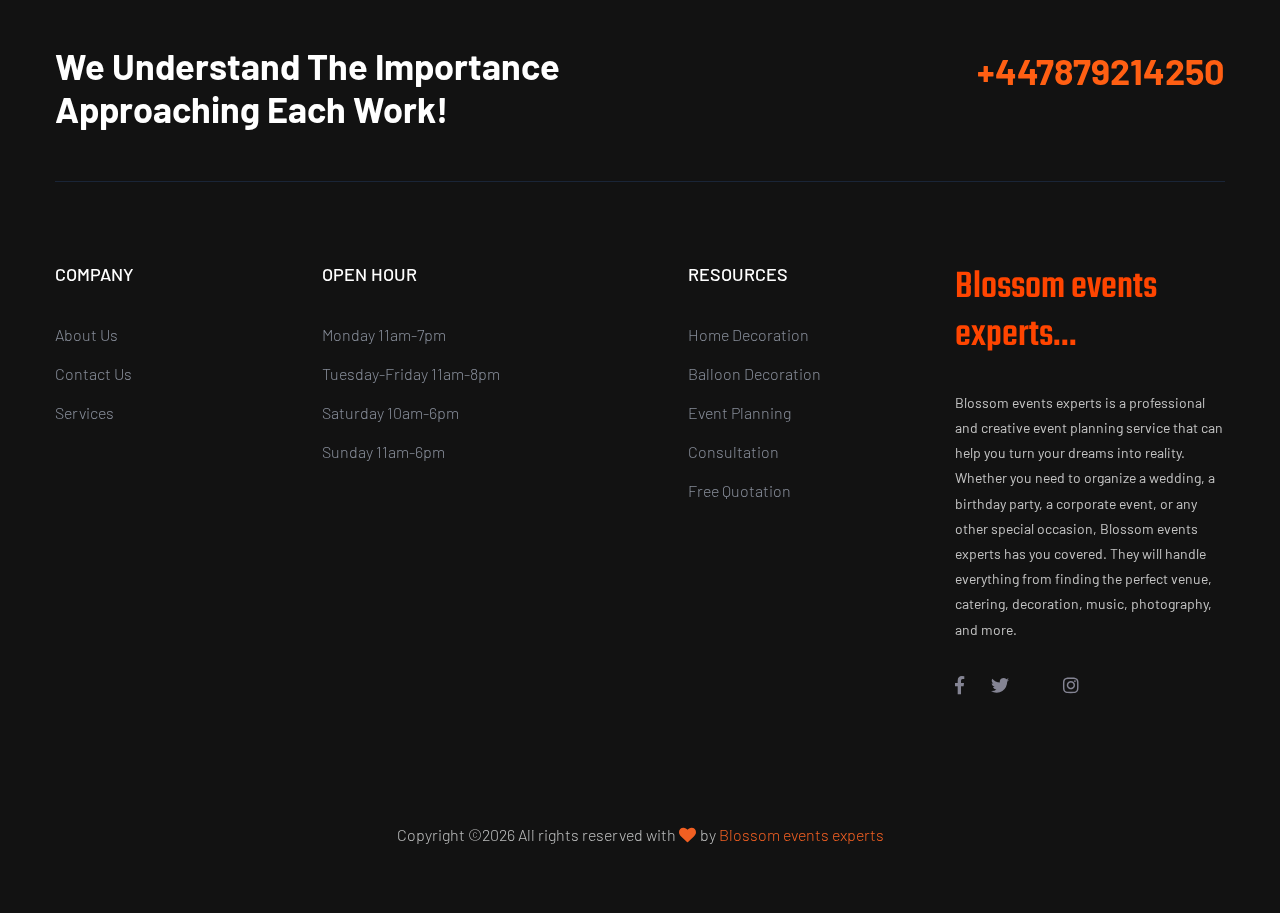
==== commit 76fc0666: "Update about.html" ====
--- a/about.html
+++ b/about.html
@@ -46,16 +46,16 @@
                             <div class="row d-flex justify-content-between align-items-center">
                                 <div class="header-info-left">
                                     <ul>     
-                                        <li>Phone: +2348035028335</li>
+                                        <li>Phone: +447879214250</li>
                                         <li>Email: blossomeventsexperts@gmail.com</li>
                                     </ul>
                                 </div>
                                 <div class="header-info-right">
                                     <ul class="header-social">    
-                                        <li><a href="#"><i class="fab fa-twitter"></i></a></li>
-                                        <li><a href="#"><i class="fab fa-facebook-f"></i></a></li>
-                                        <li><a href="#"><i class="fab fa-linkedin-in"></i></a></li>
-                                       <li> <a href="#"><i class="fab fa-google-plus-g"></i></a></li>
+                                        <li><a href="https://twitter.com/blossydecor"><i class="fab fa-twitter"></i></a></li>
+                                        <li><a href="https://www.facebook.com/blossydecor"><i class="fab fa-facebook-f"></i></a></li>
+                                       <li> <a href="https://youtube.com/blossydecor"><i class="fab fa-youtube"></i></a></li>
+				       <li> <a href="https://instagram.com/blossydecor"><i class="fab fa-instagram"></i></a></li>
                                     </ul>
                                 </div>
                             </div>
@@ -81,13 +81,6 @@
                                                 <li><a href="about.html">About</a></li>
                                                 <li><a href="services.html">Services</a></li>
                                                 <li><a href="product.html">Shop</a></li>
-                                                <li><a href="blog.html">Blog</a>
-                                                    <ul class="submenu">
-                                                        <li><a href="blog.html">Blog</a></li>
-                                                       <li><a href="blog_details.html">Blog Details</a></li>
-                                                        <li><a href="elements.html">Element</a></li>
-                                                    </ul>
-                                                </li>
                                                 <li><a href="contact.html">Contact</a></li>
                                             </ul>
                                         </nav>
@@ -181,14 +174,14 @@
                                <div class="col-lg-12">
                                     <!-- Section Tittle -->
                                     <div class="section-tittle mb-50">
-                                        <span>Get a Qote For Free</span>
+                                        <span>Get a Quote For Free</span>
                                         <h2>Request a Free Quote</h2>
-                                        <p>Brook presents your services with flexible, convenient and cdpose layouts. You can select your favorite layouts & elements for.</p>
+                                        <p>For more information, please contact us today and let us make your event memorable.</p>
                                     </div>
                                </div>
                             </div>
                             <!-- form -->
-                            <form action="https://formspree.io/f/xrgwedaw" class="contact-form" method="post">
+                            <form action="https://formspree.io/f/mnqkjeaj" class="contact-form" method="post">
                                 <div class="row ">
                                     <div class="col-lg-6 col-md-6">
                                         <div class="input-form">
@@ -223,7 +216,7 @@
                                     </div>
                                     <div class="col-lg-6 col-md-6 col-sm-6">
                                         <div class="input-form">
-                                            <input type="text" name="What do you want?" placeholder="What do you want">
+                                            <input type="text" name="What do you want?" placeholder="Color Scheme">
                                         </div>
                                     </div>
                                     <div class="col-lg-6 col-md-6 col-sm-6">
@@ -239,12 +232,12 @@
                                     </div>
                                     <div class="col-lg-4 col-md-6 col-sm-6">
                                         <div class="input-form">
-                                            <input type="text" name="Service Due Date" placeholder="How long service...">
+                                            <input type="text" name="Service Due Date" placeholder="Theme">
                                         </div>
                                     </div>
                                     <div class="col-lg-4 col-md-6 col-sm-6">
                                         <div class="input-form">
-                                            <input type="address" name="State" placeholder="State">
+                                            <input type="address" name="State" placeholder="Venue">
                                         </div>
                                     </div>
                                     <!-- Radio Button -->
@@ -431,8 +424,8 @@
                 <div class="col-xl-4 col-lg-5 col-md-8">
                     <div class="testimonial-form text-center">
                         <h3>Always Feel Free To Ask Any Question.</h3>
-                        <form action="https://formspree.io/f/xrgwedaw" method="post">
-                            <input type="text" placeholder="Ask...?">
+                        <form action="https://formspree.io/f/mnqkjeaj" method="post">
+                            <input type="text" name="Question" placeholder="Ask...?">
                             <button name="submit" class="submit-btn">Submit</button>
                         </form>
                     </div>
@@ -540,7 +533,7 @@
                             </div>
                         </div>
                         <div class="col-xl-3 col-lg-4">
-                            <span class="contact-number f-right">+234 803 502 8335</span>
+                            <span class="contact-number f-right">+447879214250</span>
                         </div>
                     </div>
                 </div>
@@ -599,10 +592,10 @@
 
                             <!-- Footer Social -->
                             <div class="footer-social ">
-                                <a href="https://www.facebook.com/"><i class="fab fa-facebook-f"></i></a>
-                                <a href="https://twitter.com"><i class="fab fa-twitter"></i></a>
-                                <a href="#"><i class="fas fa-globe"></i></a>
-                                <a href="https://instagram.com"><i class="fab fa-instagram"></i></a>
+                                <a href="https://www.facebook.com/blossydecor"><i class="fab fa-facebook-f"></i></a>
+                                <a href="https://twitter.com/blossydecor"><i class="fab fa-twitter"></i></a>
+                                <a href="https://youtube.com/blossydecor "><i class="fas fa-youtube"></i></a>
+                                <a href="https://instagram.com/blossydecor"><i class="fab fa-instagram"></i></a>
                             </div>
                         </div>
                     </div>
@@ -613,7 +606,7 @@
                 <div class="row d-flex align-items-center">
                     <div class="col-lg-12">
                         <div class="footer-copy-right text-center">
-                            <p>Copyright &copy;<script>document.write(new Date().getFullYear());</script> All rights reserved with <i class="fa fa-heart" aria-hidden="true"></i> by <a href="/" target="_blank">Blossom events experts</a></p>
+                            <p>Copyright &copy;<script>document.write(new Date().getFullYear());</script> All rights reserved with <i class="fa fa-heart" aria-hidden="true"></i> by <a href="blossomeventsexperts.com" target="_blank">Blossom events experts</a></p>
                         </div>
                     </div>
                 </div>
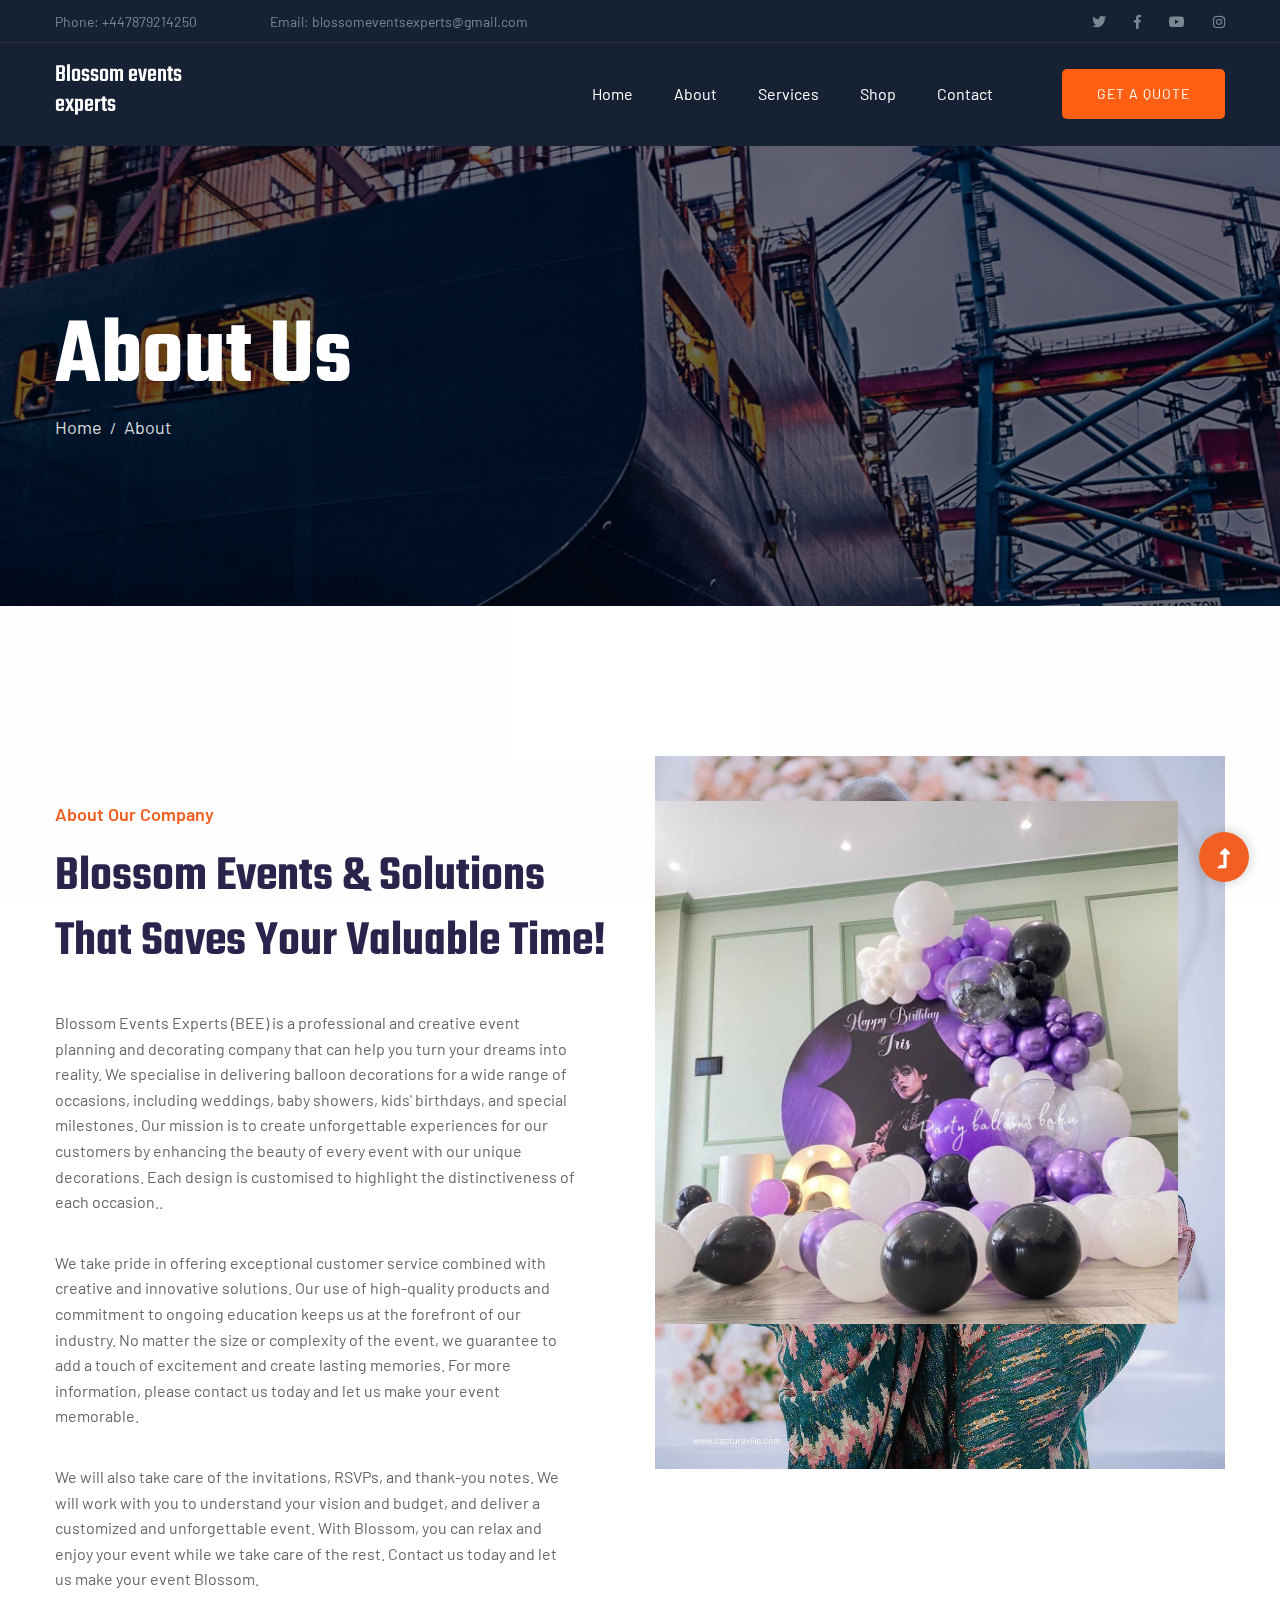
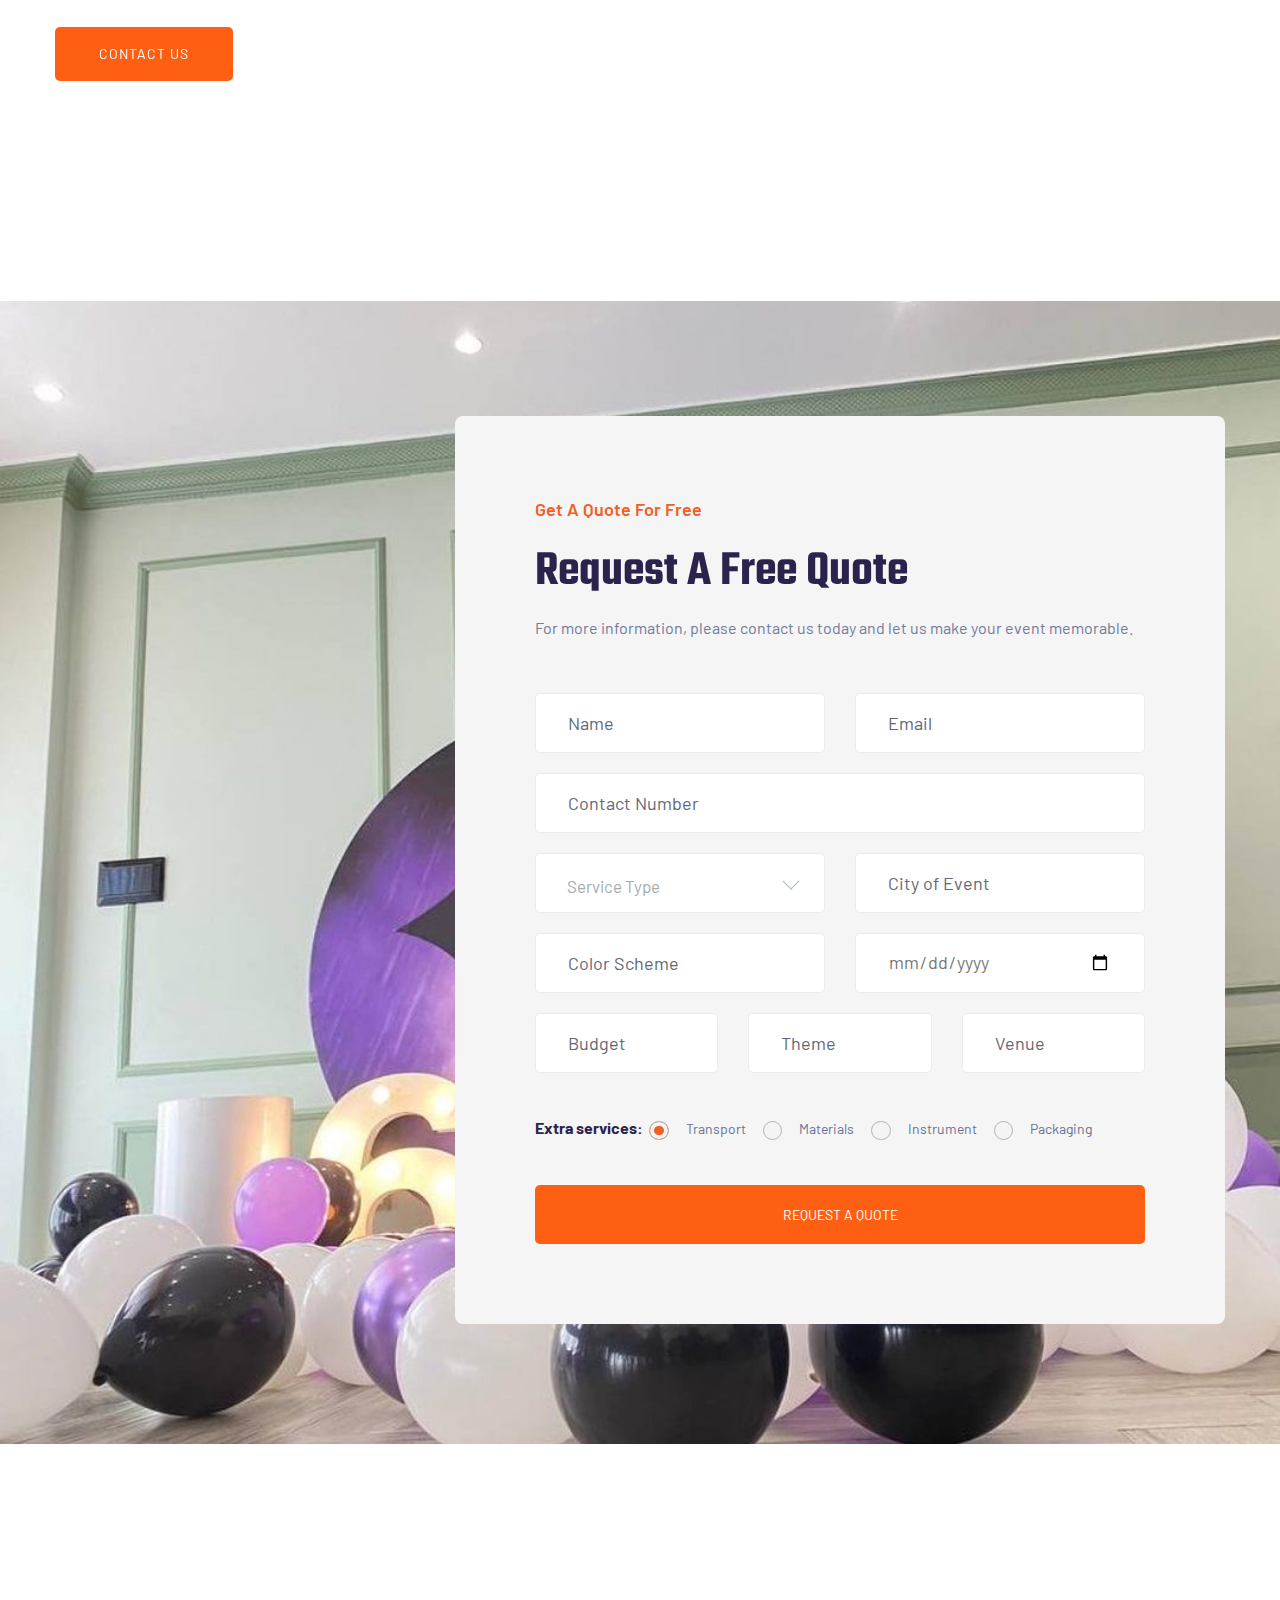
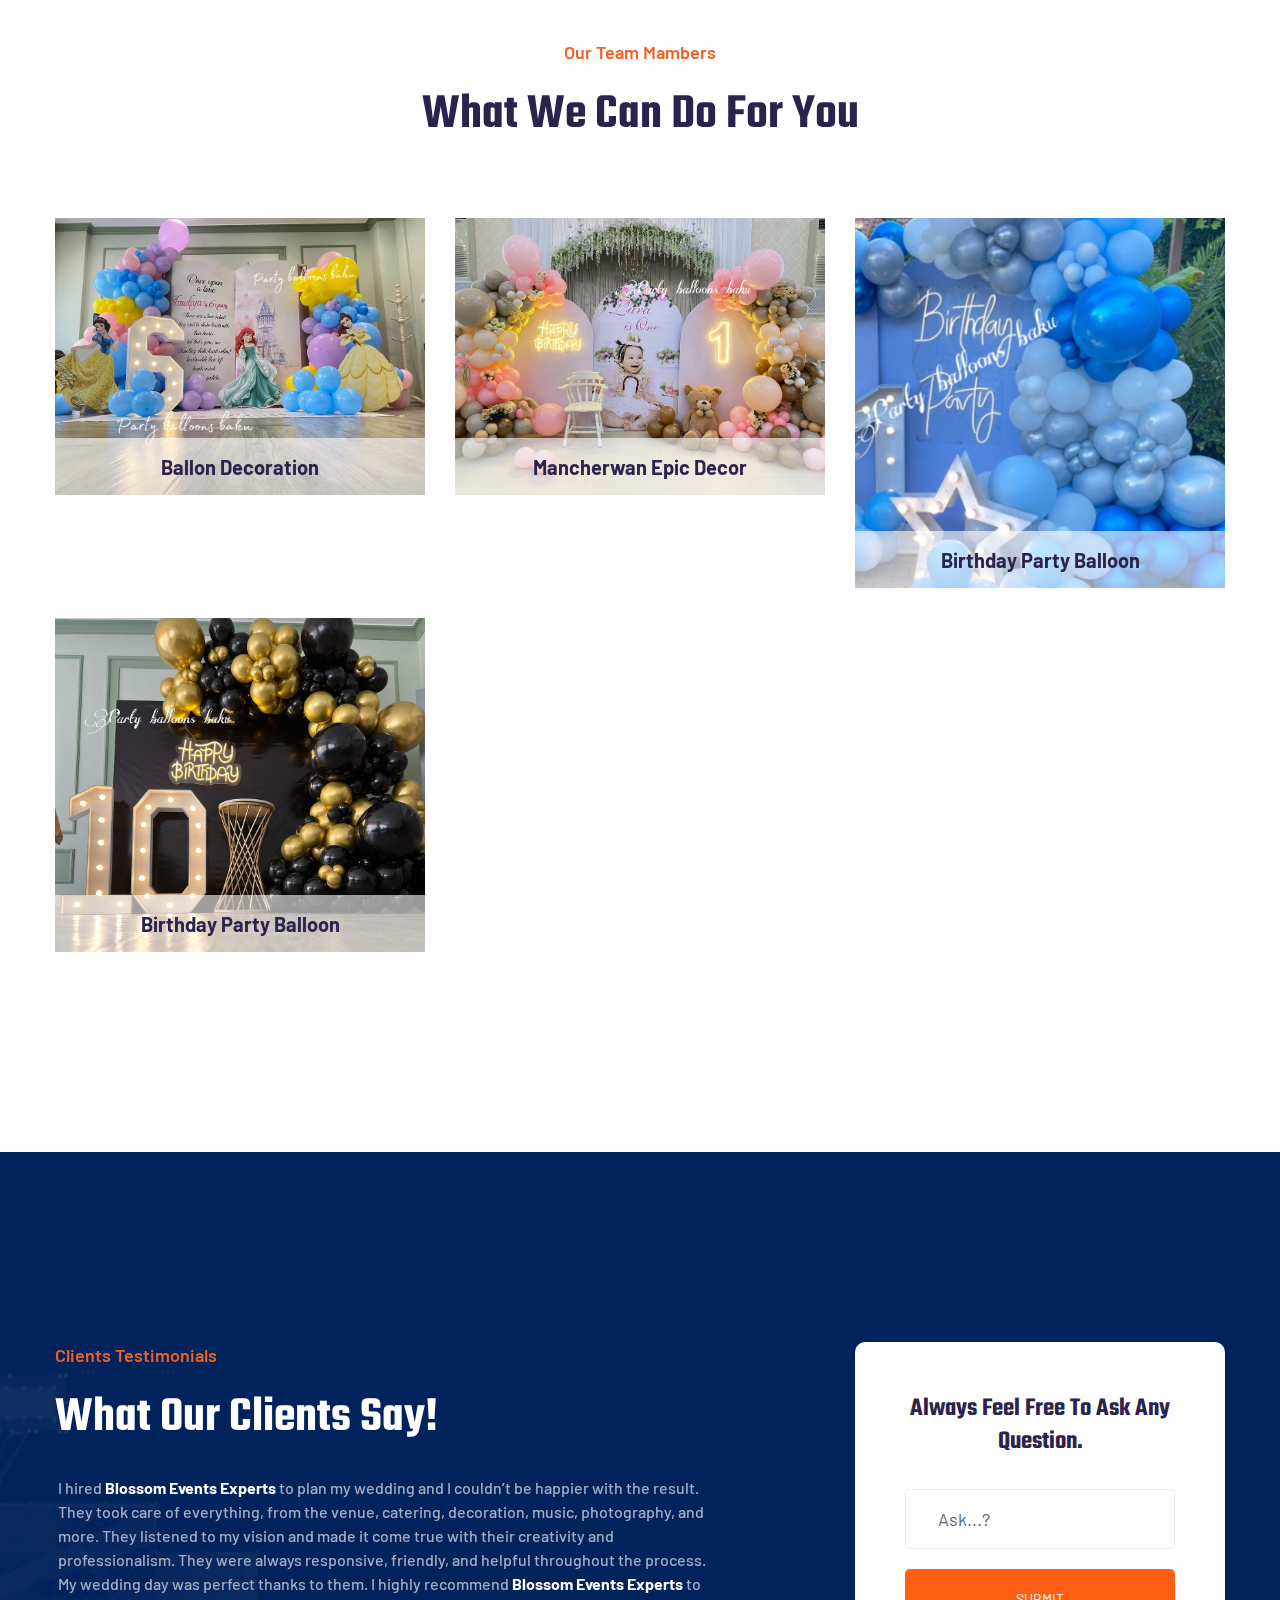
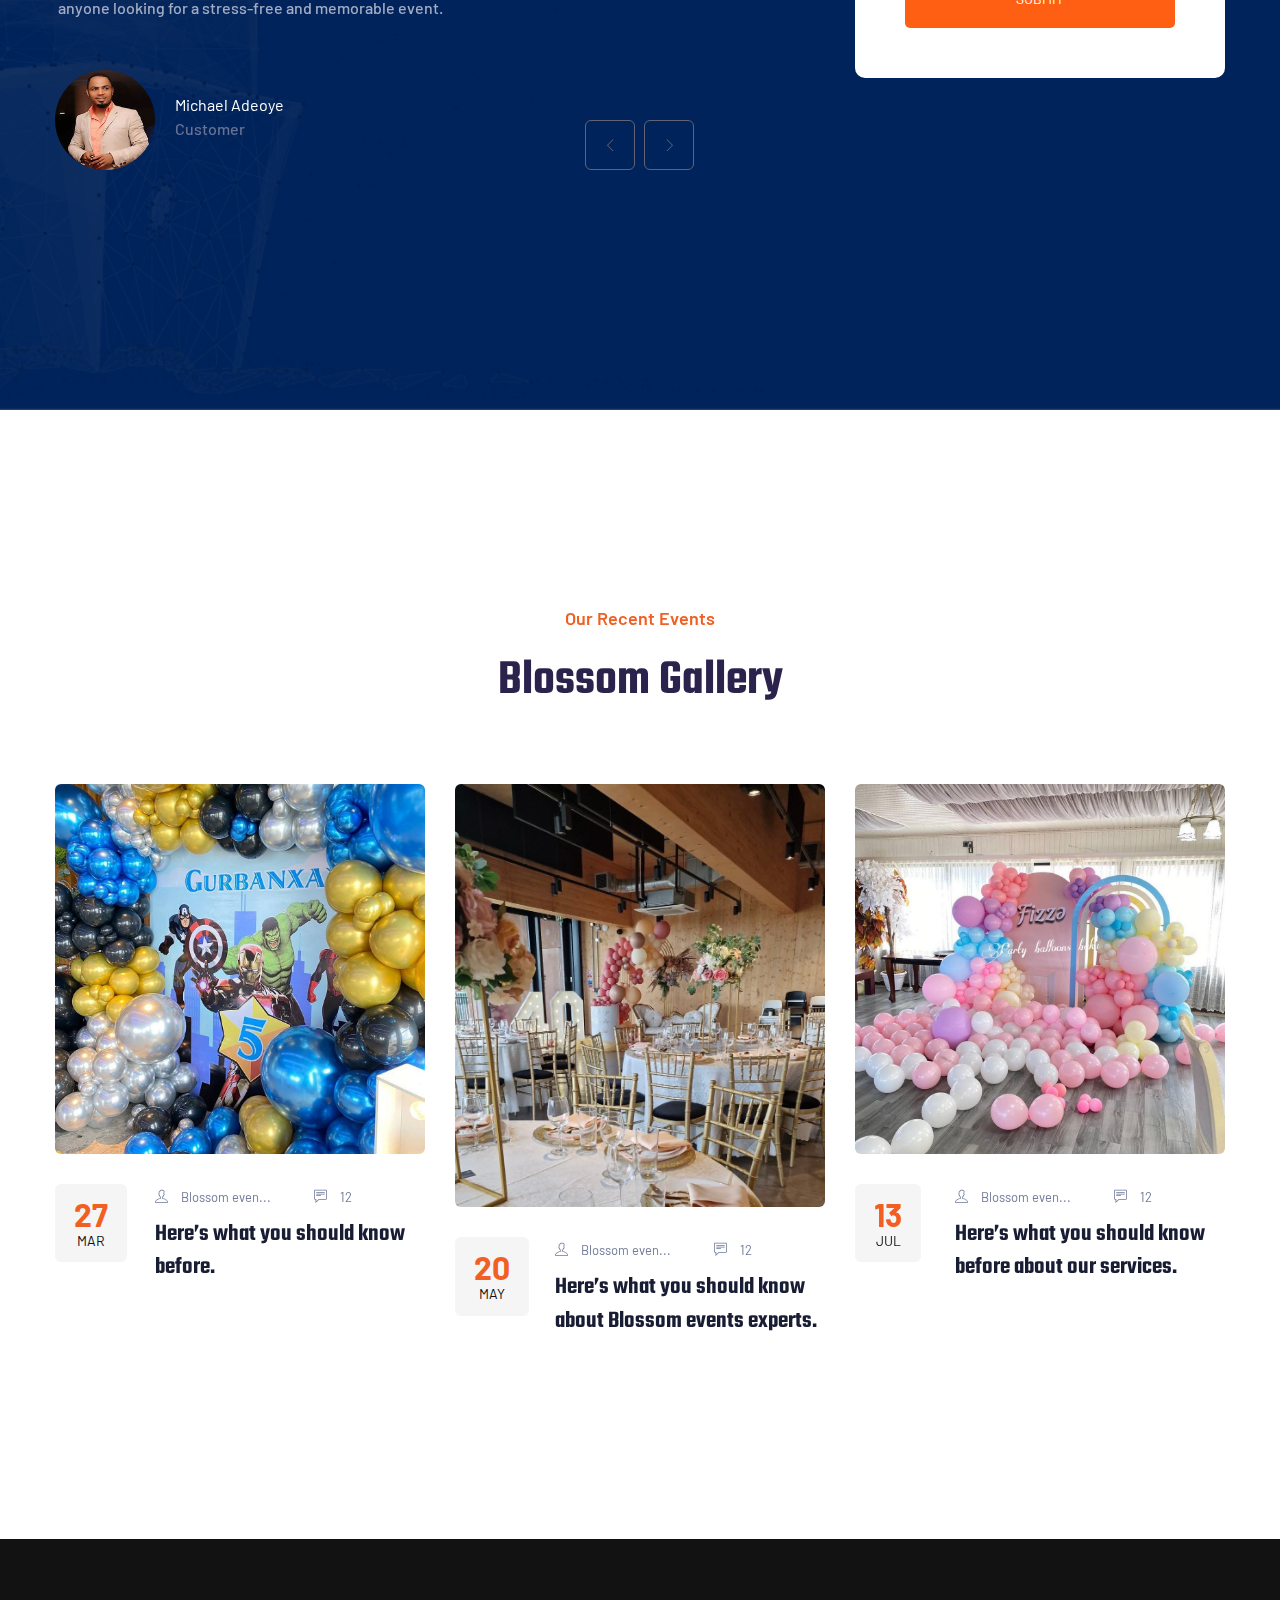
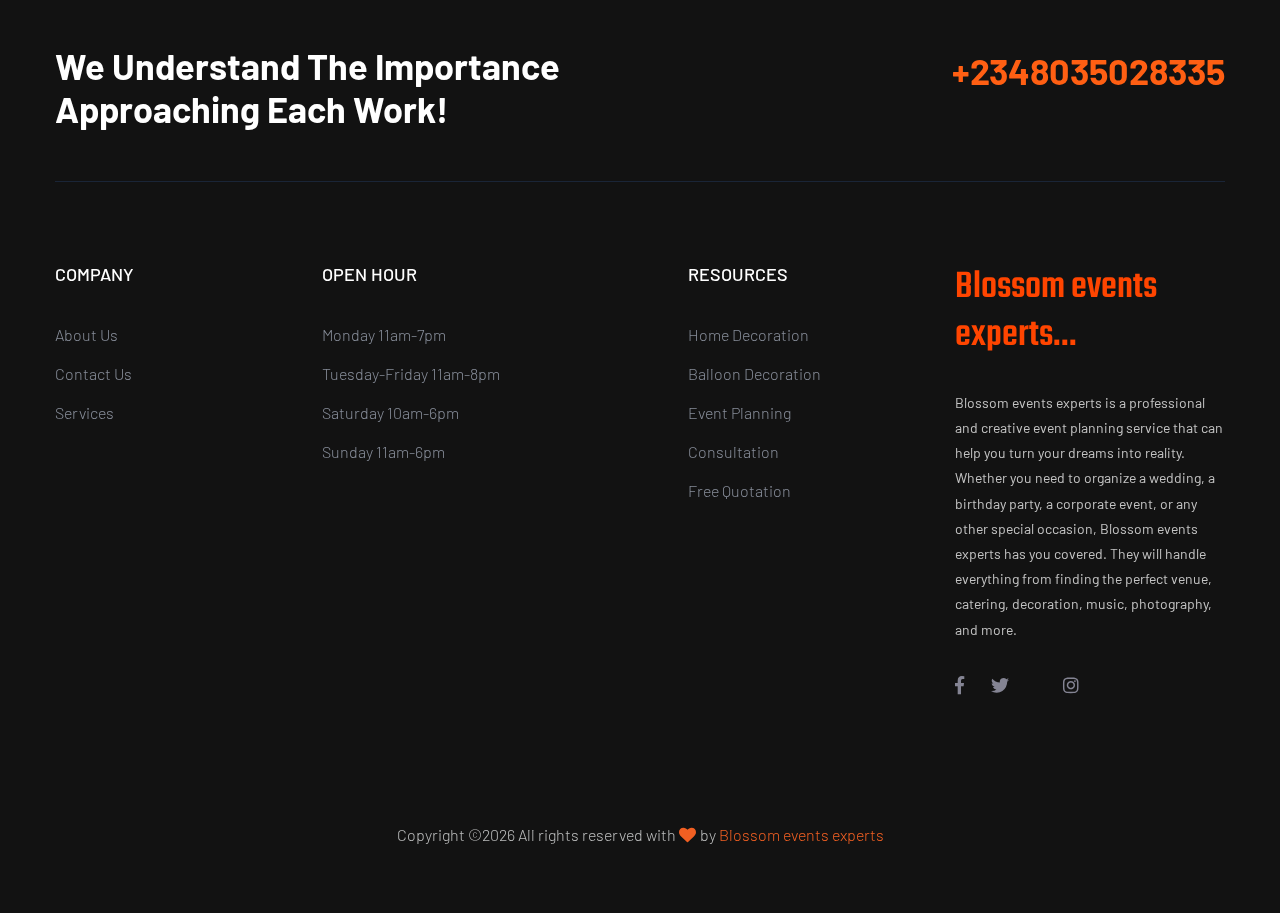
==== commit f10ca115: "Update about.html" ====
--- a/about.html
+++ b/about.html
@@ -533,7 +533,7 @@
                             </div>
                         </div>
                         <div class="col-xl-3 col-lg-4">
-                            <span class="contact-number f-right">+447879214250</span>
+                            <span class="contact-number f-right">+2348035028335</span>
                         </div>
                     </div>
                 </div>
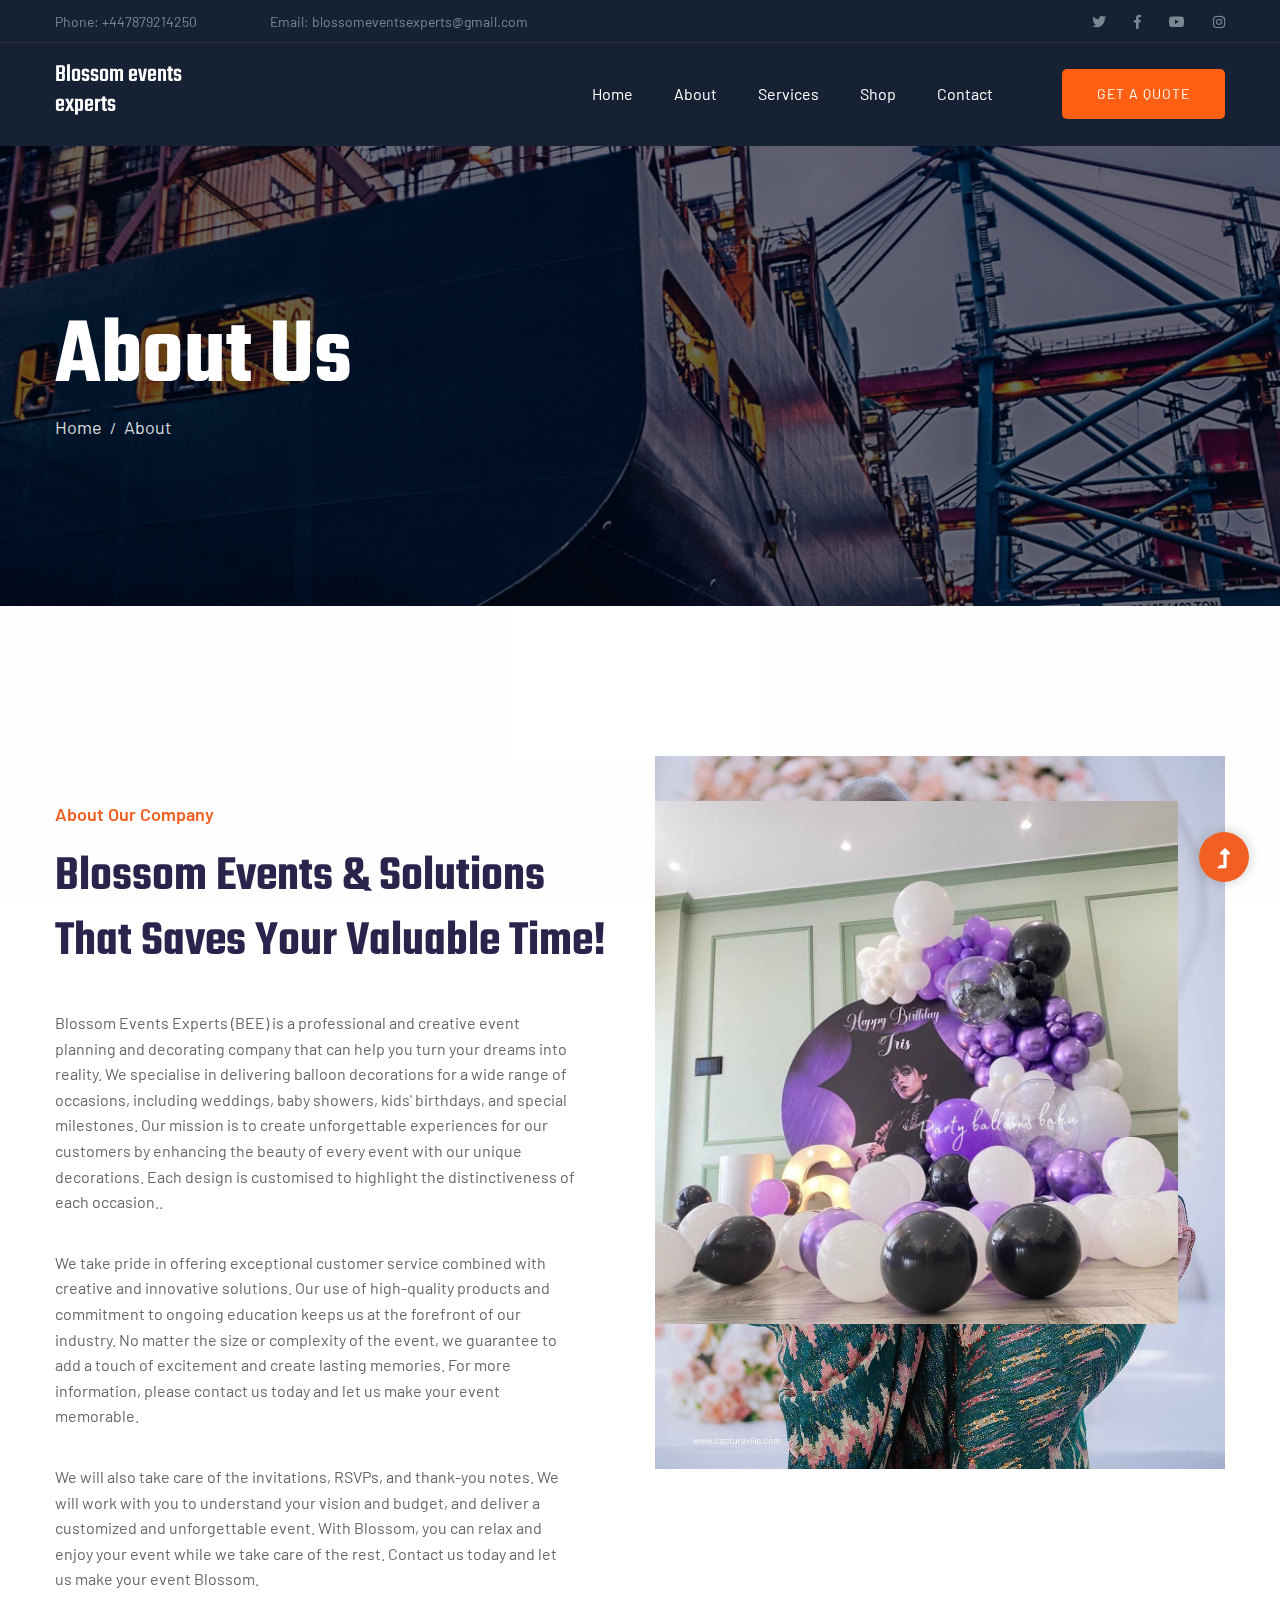
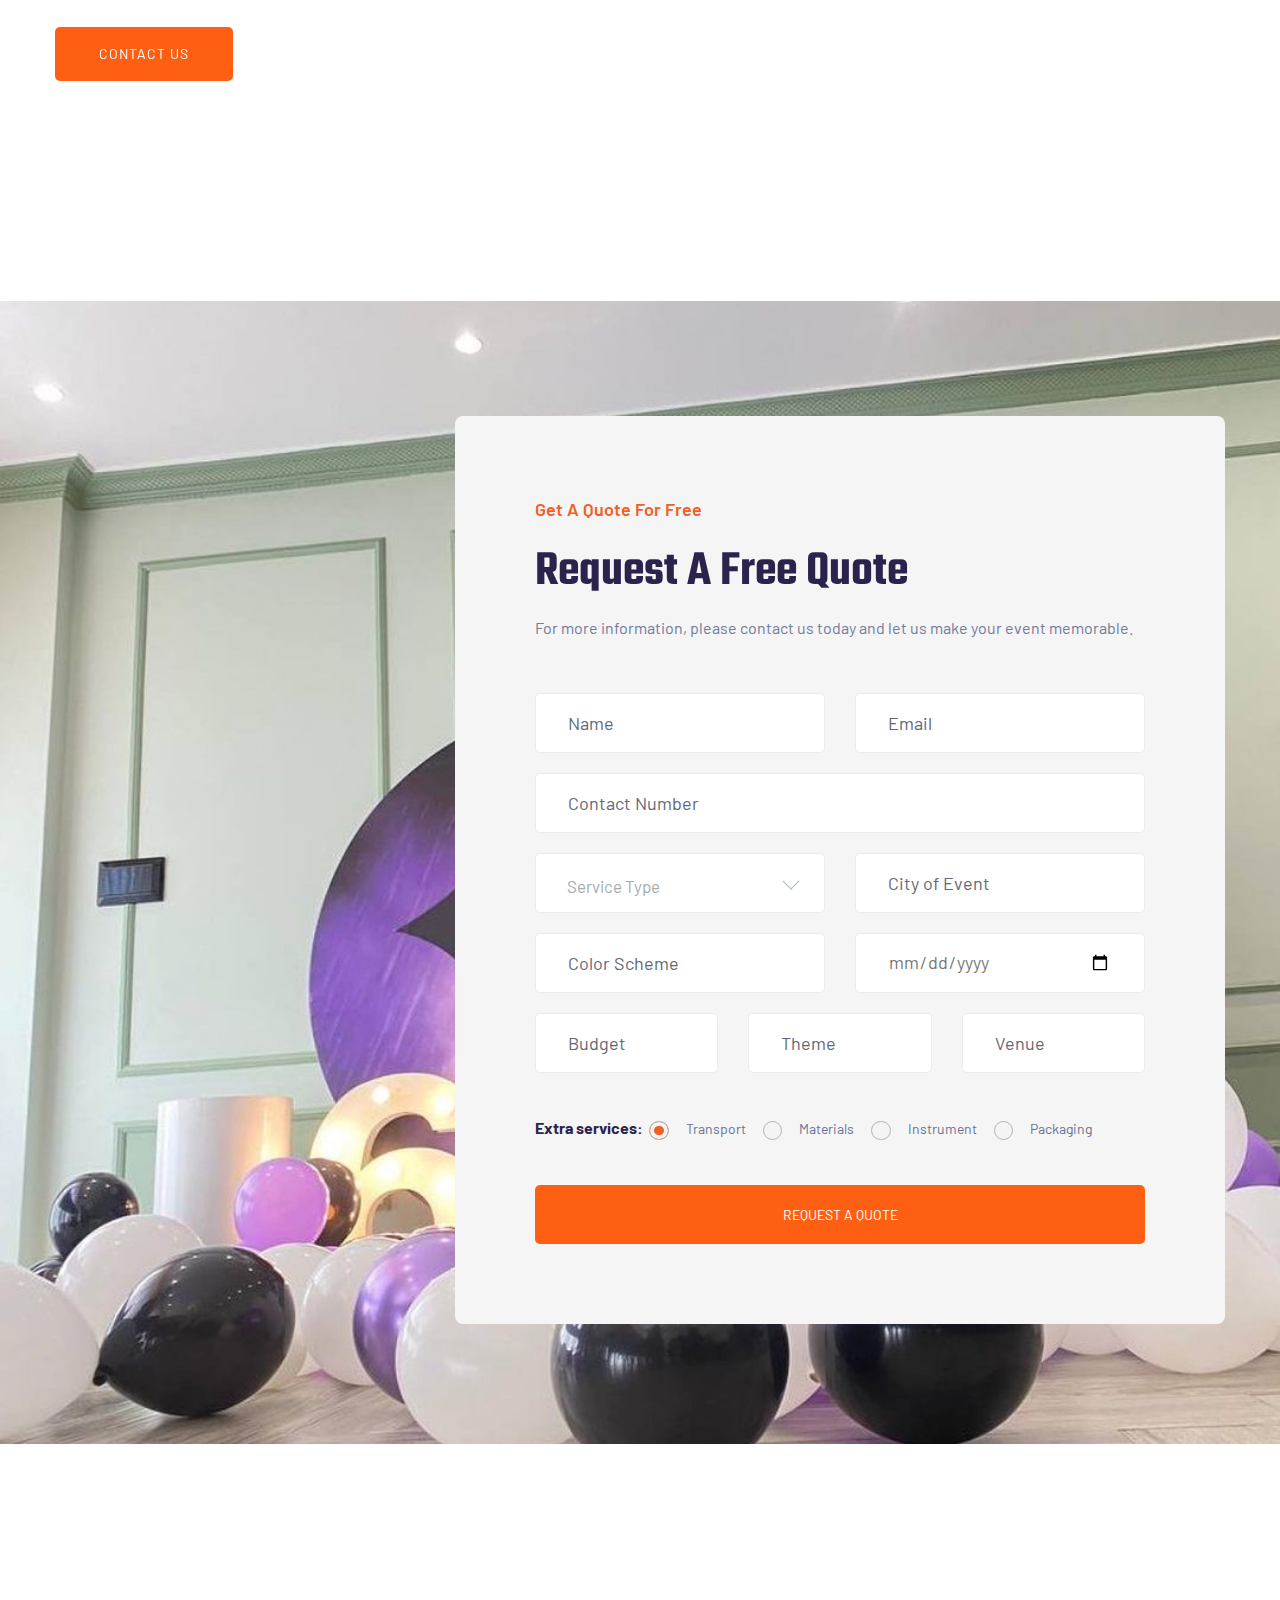
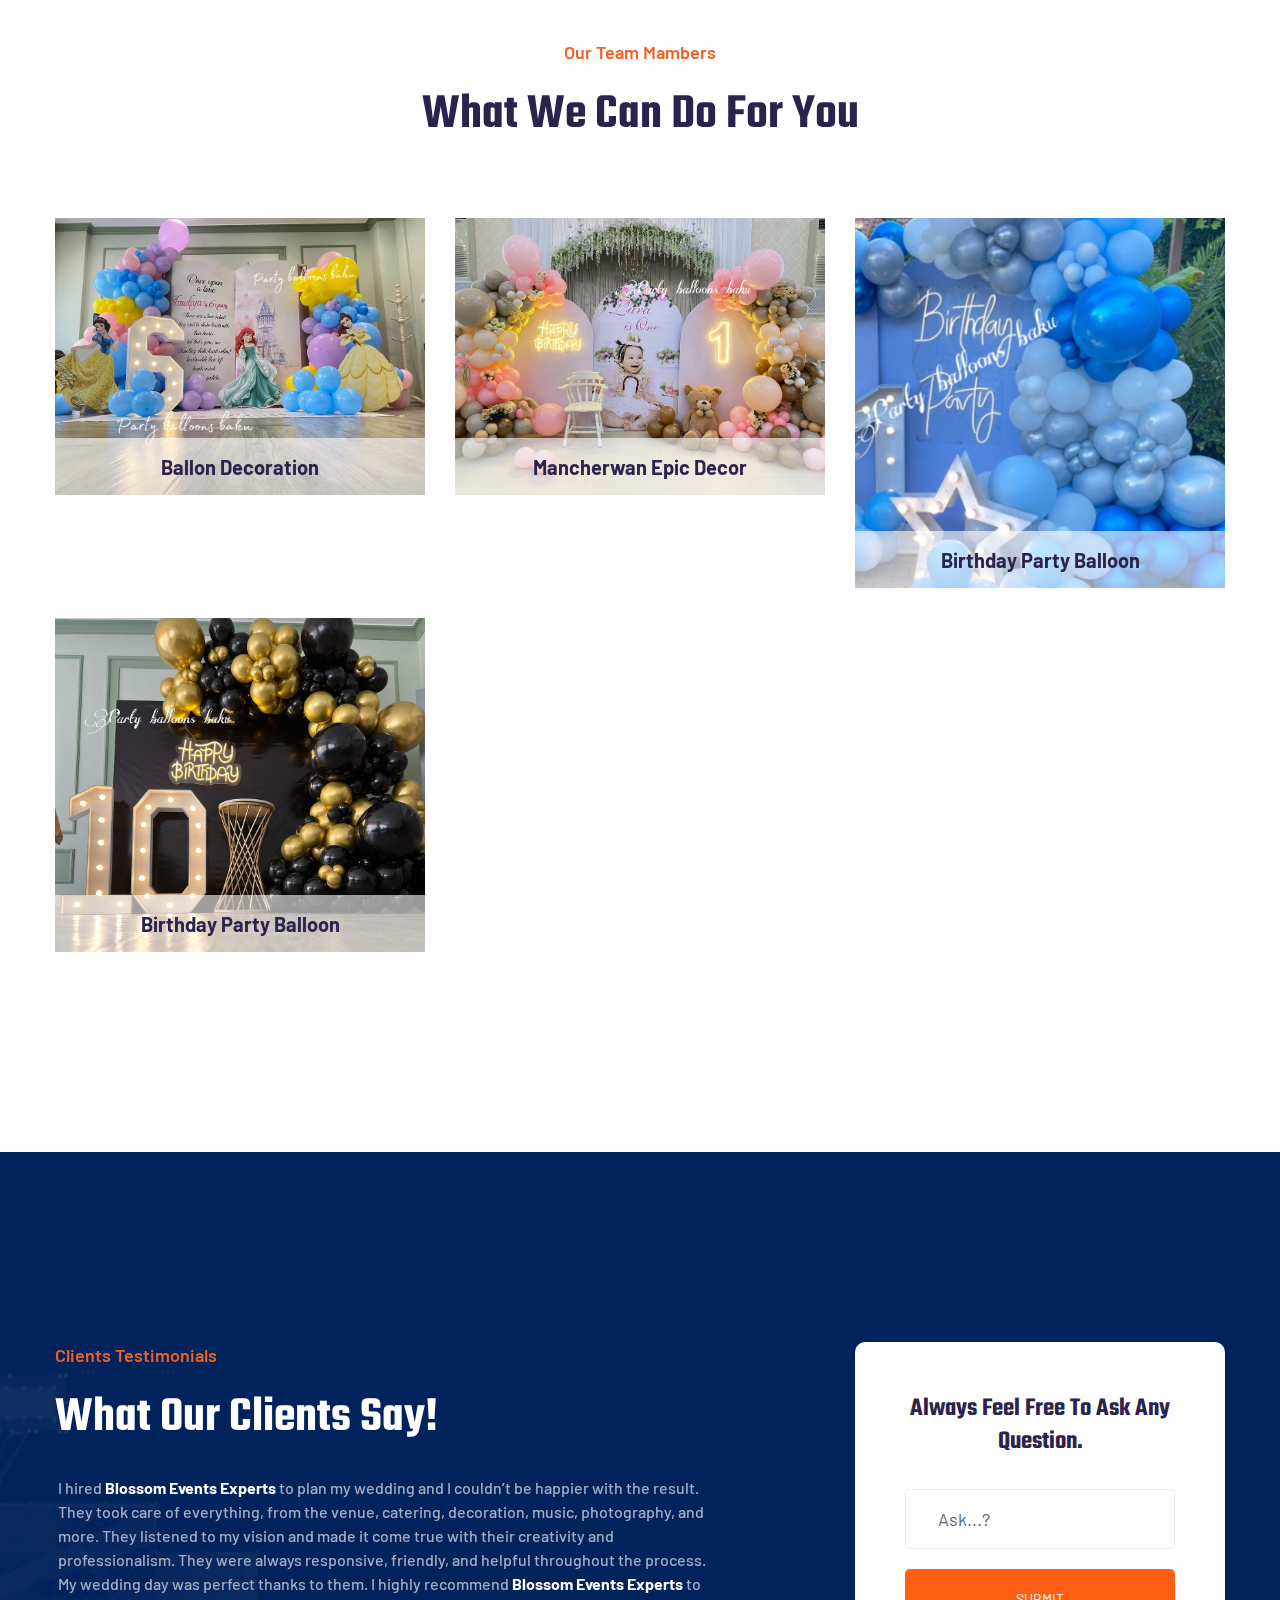
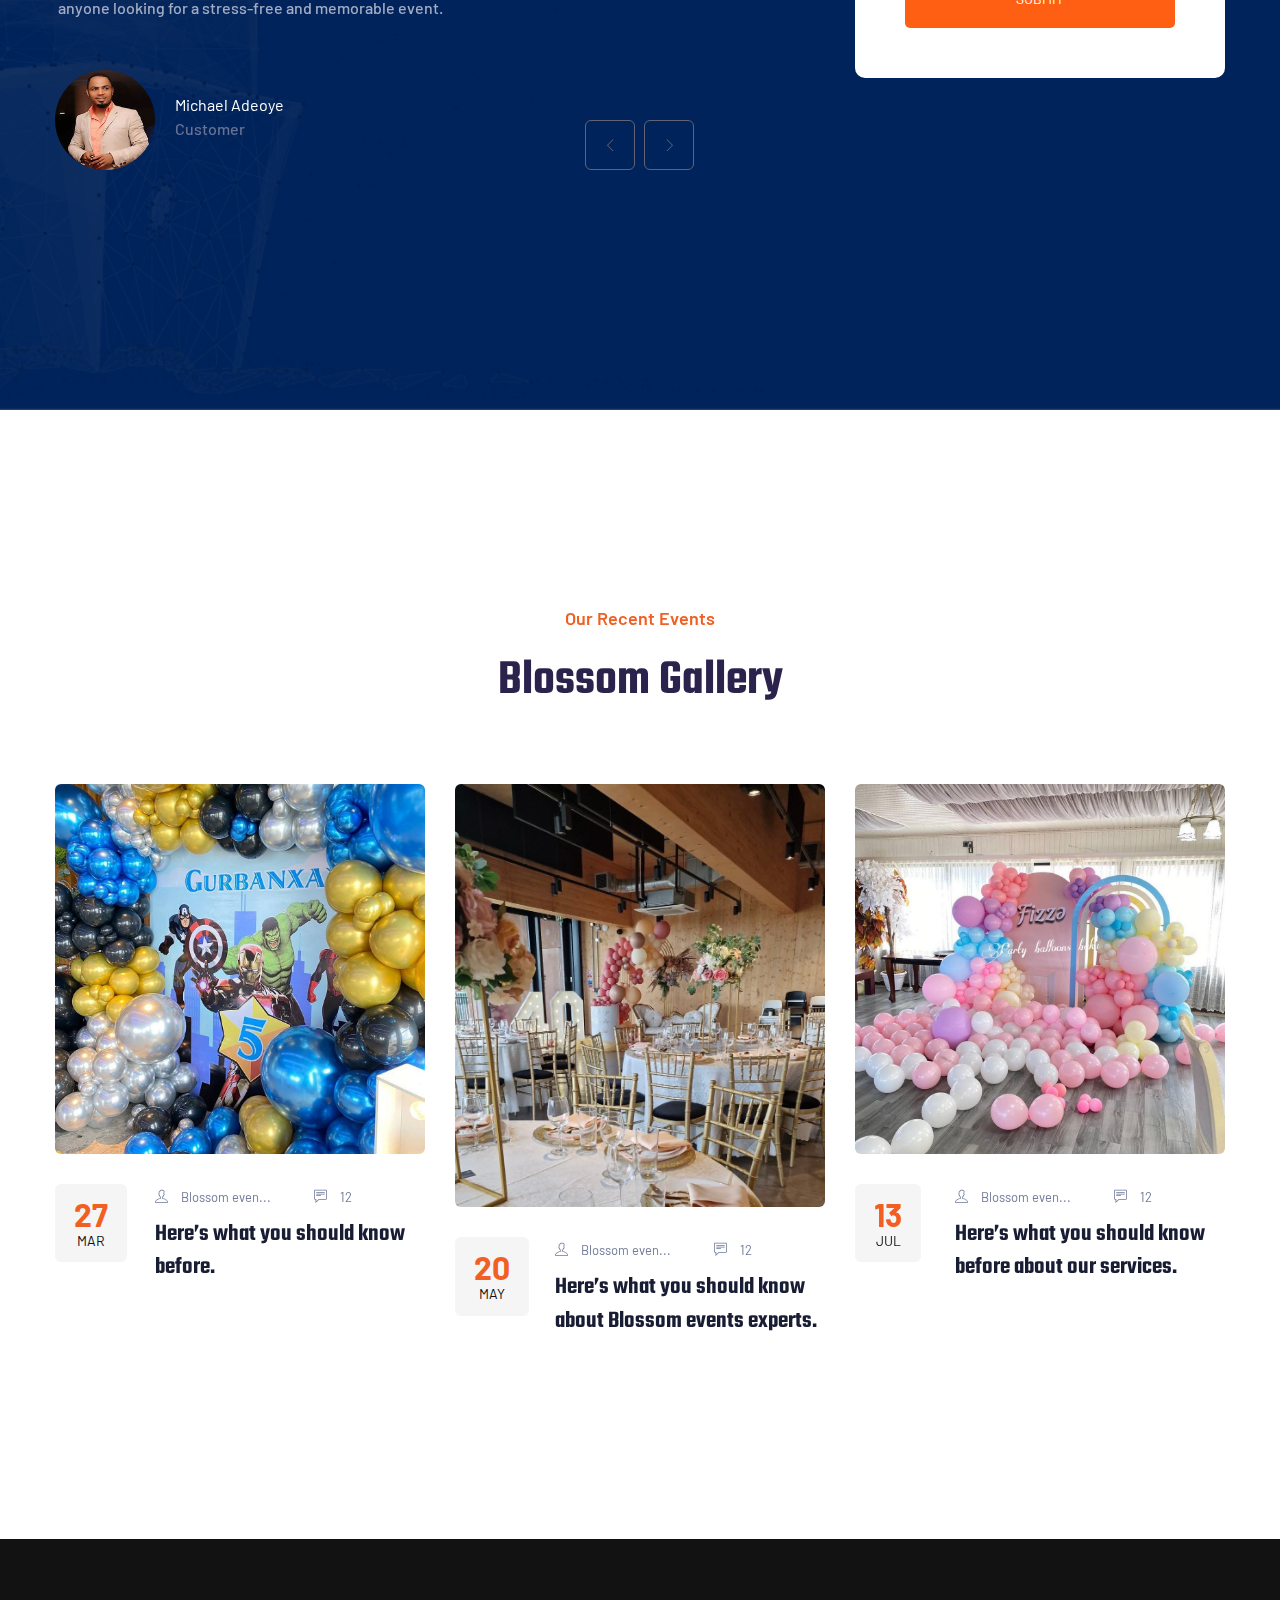
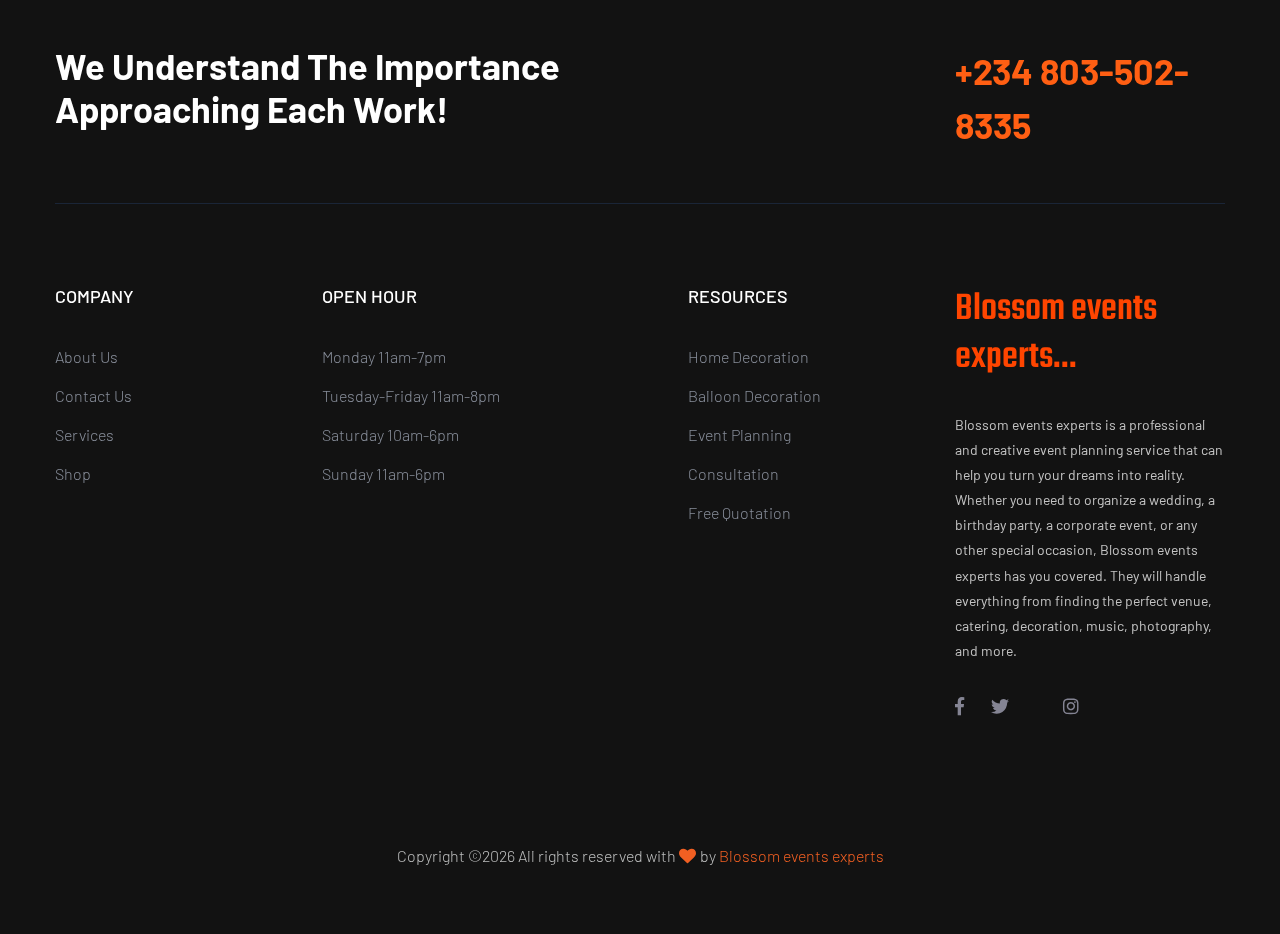
==== commit 0090e653: "Update about.html" ====
--- a/about.html
+++ b/about.html
@@ -54,8 +54,8 @@
                                     <ul class="header-social">    
                                         <li><a href="https://twitter.com/blossydecor"><i class="fab fa-twitter"></i></a></li>
                                         <li><a href="https://www.facebook.com/blossydecor"><i class="fab fa-facebook-f"></i></a></li>
-                                       <li> <a href="https://youtube.com/blossydecor"><i class="fab fa-youtube"></i></a></li>
-				       <li> <a href="https://instagram.com/blossydecor"><i class="fab fa-instagram"></i></a></li>
+                                        <li> <a href="https://youtube.com/blossydecor"><i class="fab fa-youtube"></i></a></li>
+				                        <li> <a href="https://instagram.com/blossydecor"><i class="fab fa-instagram"></i></a></li>
                                     </ul>
                                 </div>
                             </div>
@@ -298,10 +298,10 @@
                                 <!-- Blog Social -->
                                 <div class="team-social">
                                     <ul>
-                                        <li><a href="#"><i class="fab fa-facebook-f"></i></a></li>
-                                        <li><a href="#"><i class="fab fa-twitter"></i></a></li>
-                                        <li><a href="#"><i class="fas fa-globe"></i></a></li>
-                                        <li><a href="#"><i class="fab fa-instagram"></i></a></li>
+                                        <li><a href="https://twitter.com/blossydecor"><i class="fab fa-twitter"></i></a></li>
+                                            <li><a href="https://facebook.com/blossydecor"><i class="fab fa-facebook-f"></i></a></li>
+                                            <li><a href="https://youtube.com/blossydecor"><i class="fab fa-youtube"></i></a></li>
+                                            <li> <a href="https://instagram.com/blossydecor"><i class="fab fa-instagram"></i></a></li>
                                     </ul>
                                 </div>
                             </div>
@@ -317,10 +317,10 @@
                                 <!-- Blog Social -->
                                 <div class="team-social">
                                     <ul>
-                                        <li><a href="#"><i class="fab fa-facebook-f"></i></a></li>
-                                        <li><a href="#"><i class="fab fa-twitter"></i></a></li>
-                                        <li><a href="#"><i class="fas fa-globe"></i></a></li>
-                                        <li><a href="#"><i class="fab fa-instagram"></i></a></li>
+                                        <li><a href="https://twitter.com/blossydecor"><i class="fab fa-twitter"></i></a></li>
+                                        <li><a href="https://facebook.com/blossydecor"><i class="fab fa-facebook-f"></i></a></li>
+                                        <li><a href="https://youtube.com/blossydecor"><i class="fab fa-youtube"></i></a></li>
+                                        <li> <a href="https://instagram.com/blossydecor"><i class="fab fa-instagram"></i></a></li>
                                     </ul>
                                 </div>
                             </div>
@@ -336,10 +336,10 @@
                                 <!-- Blog Social -->
                                 <div class="team-social">
                                     <ul>
-                                        <li><a href="#"><i class="fab fa-facebook-f"></i></a></li>
-                                        <li><a href="#"><i class="fab fa-twitter"></i></a></li>
-                                        <li><a href="#"><i class="fas fa-globe"></i></a></li>
-                                        <li><a href="#"><i class="fab fa-instagram"></i></a></li>
+                                        <li><a href="https://twitter.com/blossydecor"><i class="fab fa-twitter"></i></a></li>
+                                        <li><a href="https://facebook.com/blossydecor"><i class="fab fa-facebook-f"></i></a></li>
+                                        <li><a href="https://youtube.com/blossydecor"><i class="fab fa-youtube"></i></a></li>
+                                        <li> <a href="https://instagram.com/blossydecor"><i class="fab fa-instagram"></i></a></li>
                                     </ul>
                                 </div>
                             </div>
@@ -355,10 +355,10 @@
                                 <!-- Blog Social -->
                                 <div class="team-social">
                                     <ul>
-                                        <li><a href="#"><i class="fab fa-facebook-f"></i></a></li>
-                                        <li><a href="#"><i class="fab fa-twitter"></i></a></li>
-                                        <li><a href="#"><i class="fas fa-globe"></i></a></li>
-                                        <li><a href="#"><i class="fab fa-instagram"></i></a></li>
+                                        <li><a href="https://twitter.com/blossydecor"><i class="fab fa-twitter"></i></a></li>
+                                        <li><a href="https://facebook.com/blossydecor"><i class="fab fa-facebook-f"></i></a></li>
+                                        <li><a href="https://youtube.com/blossydecor"><i class="fab fa-youtube"></i></a></li>
+                                        <li> <a href="https://instagram.com/blossydecor"><i class="fab fa-instagram"></i></a></li>
                                     </ul>
                                 </div>
                             </div>
@@ -533,7 +533,7 @@
                             </div>
                         </div>
                         <div class="col-xl-3 col-lg-4">
-                            <span class="contact-number f-right">+2348035028335</span>
+                            <span class="contact-number f-right">+234 803-502-8335</span>
                         </div>
                     </div>
                 </div>
@@ -547,6 +547,7 @@
                                     <li><a href="about.html">About Us</a></li>
                                     <li><a href="contact.html"> Contact Us</a></li>
                                     <li><a href="services.html"> Services</a></li>
+                                    <li><a href="https://blossom-shop-ten.vercel.app/"> Shop</a></li>
                                 </ul>
                             </div>
                         </div>
@@ -569,11 +570,11 @@
                             <div class="footer-tittle">
                                 <h4>RESOURCES</h4>
                                 <ul>
-                                    <li><a href="product.html">Home Decoration</a></li>
-                                    <li><a href="product.html">Balloon Decoration</a></li>
-                                    <li><a href="contact.html"> Event Planning</a></li>
+                                    <li><a href="https://blossom-shop-ten.vercel.app/">Home Decoration</a></li>
+                                    <li><a href="https://blossom-shop-ten.vercel.app/">Balloon Decoration</a></li>
+                                    <li><a href="https://blossom-shop-ten.vercel.app/"> Event Planning</a></li>
                                     <li><a href="contact.html"> Consultation</a></li>
-                                    <li><a href="#"> Free Quotation</a></li>
+                                    <li><a href="contact.html"> Free Quotation</a></li>
                                 </ul>
                             </div>
                         </div>
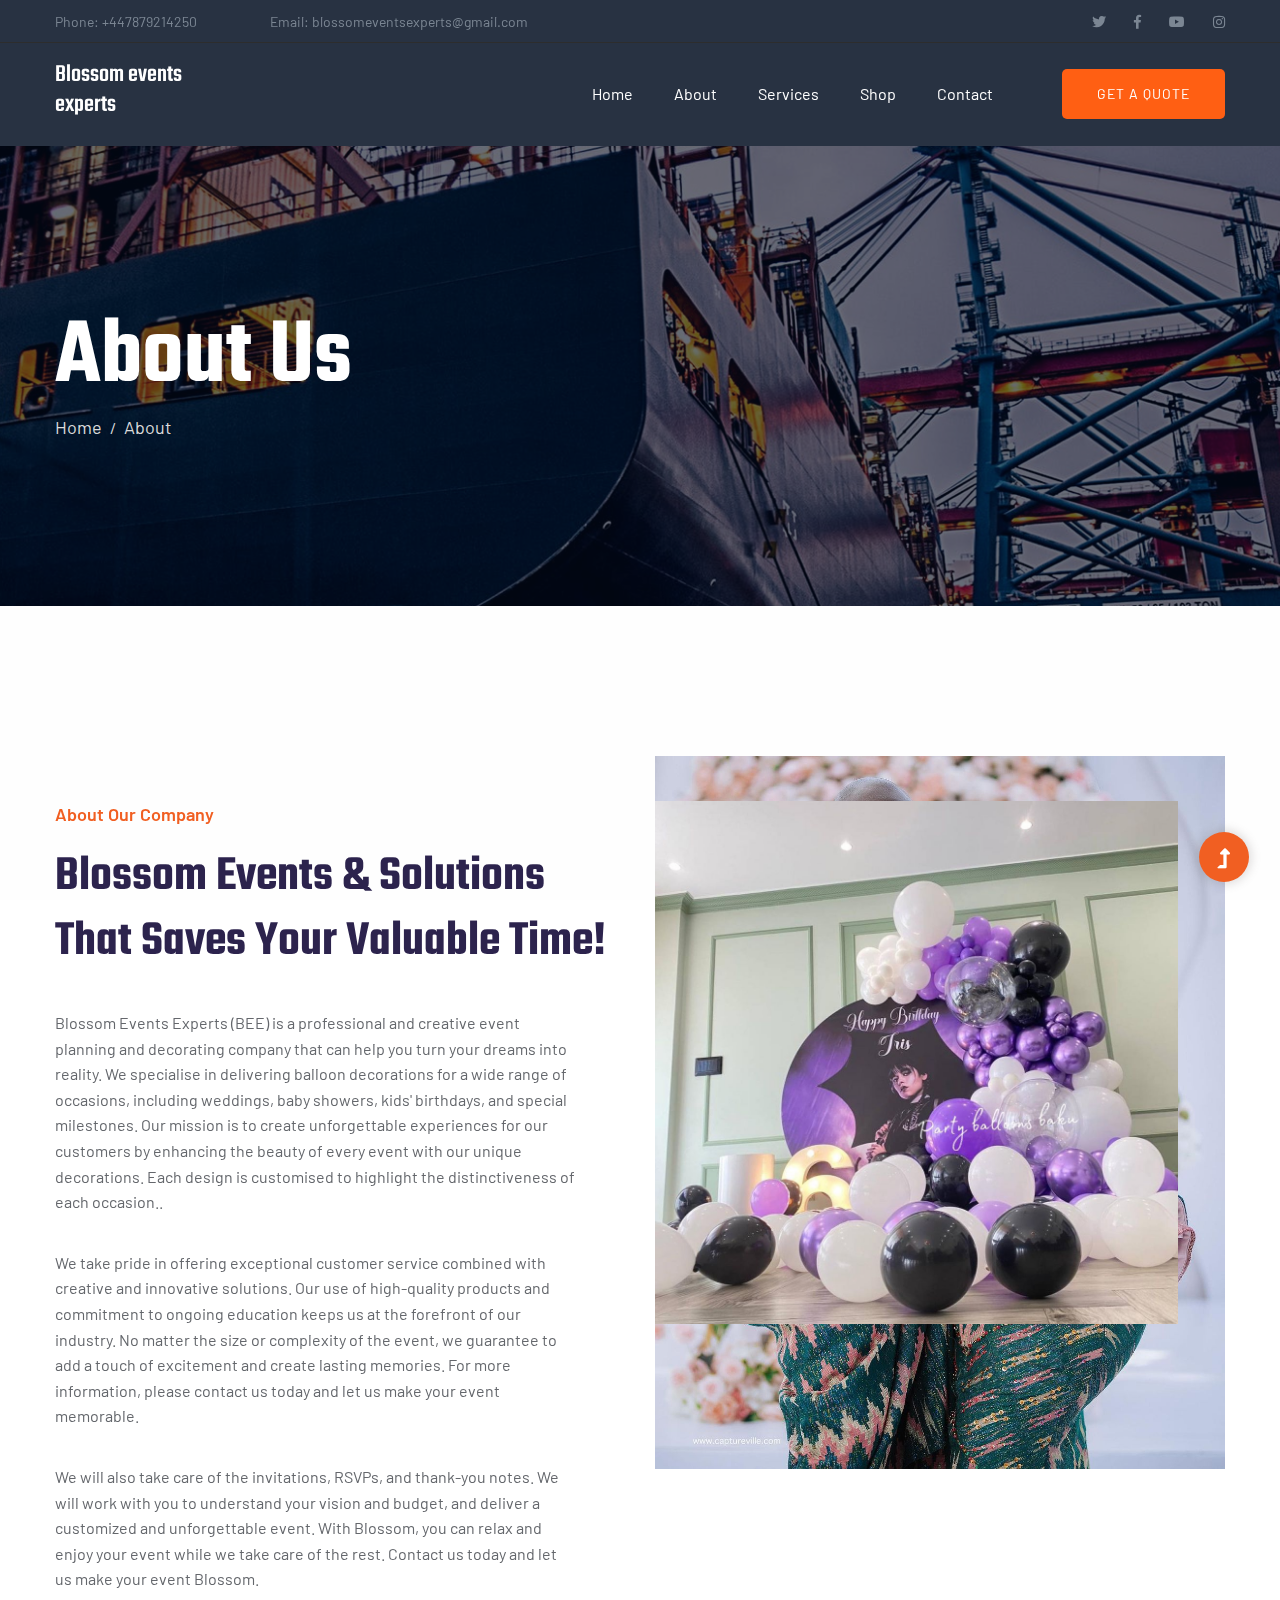
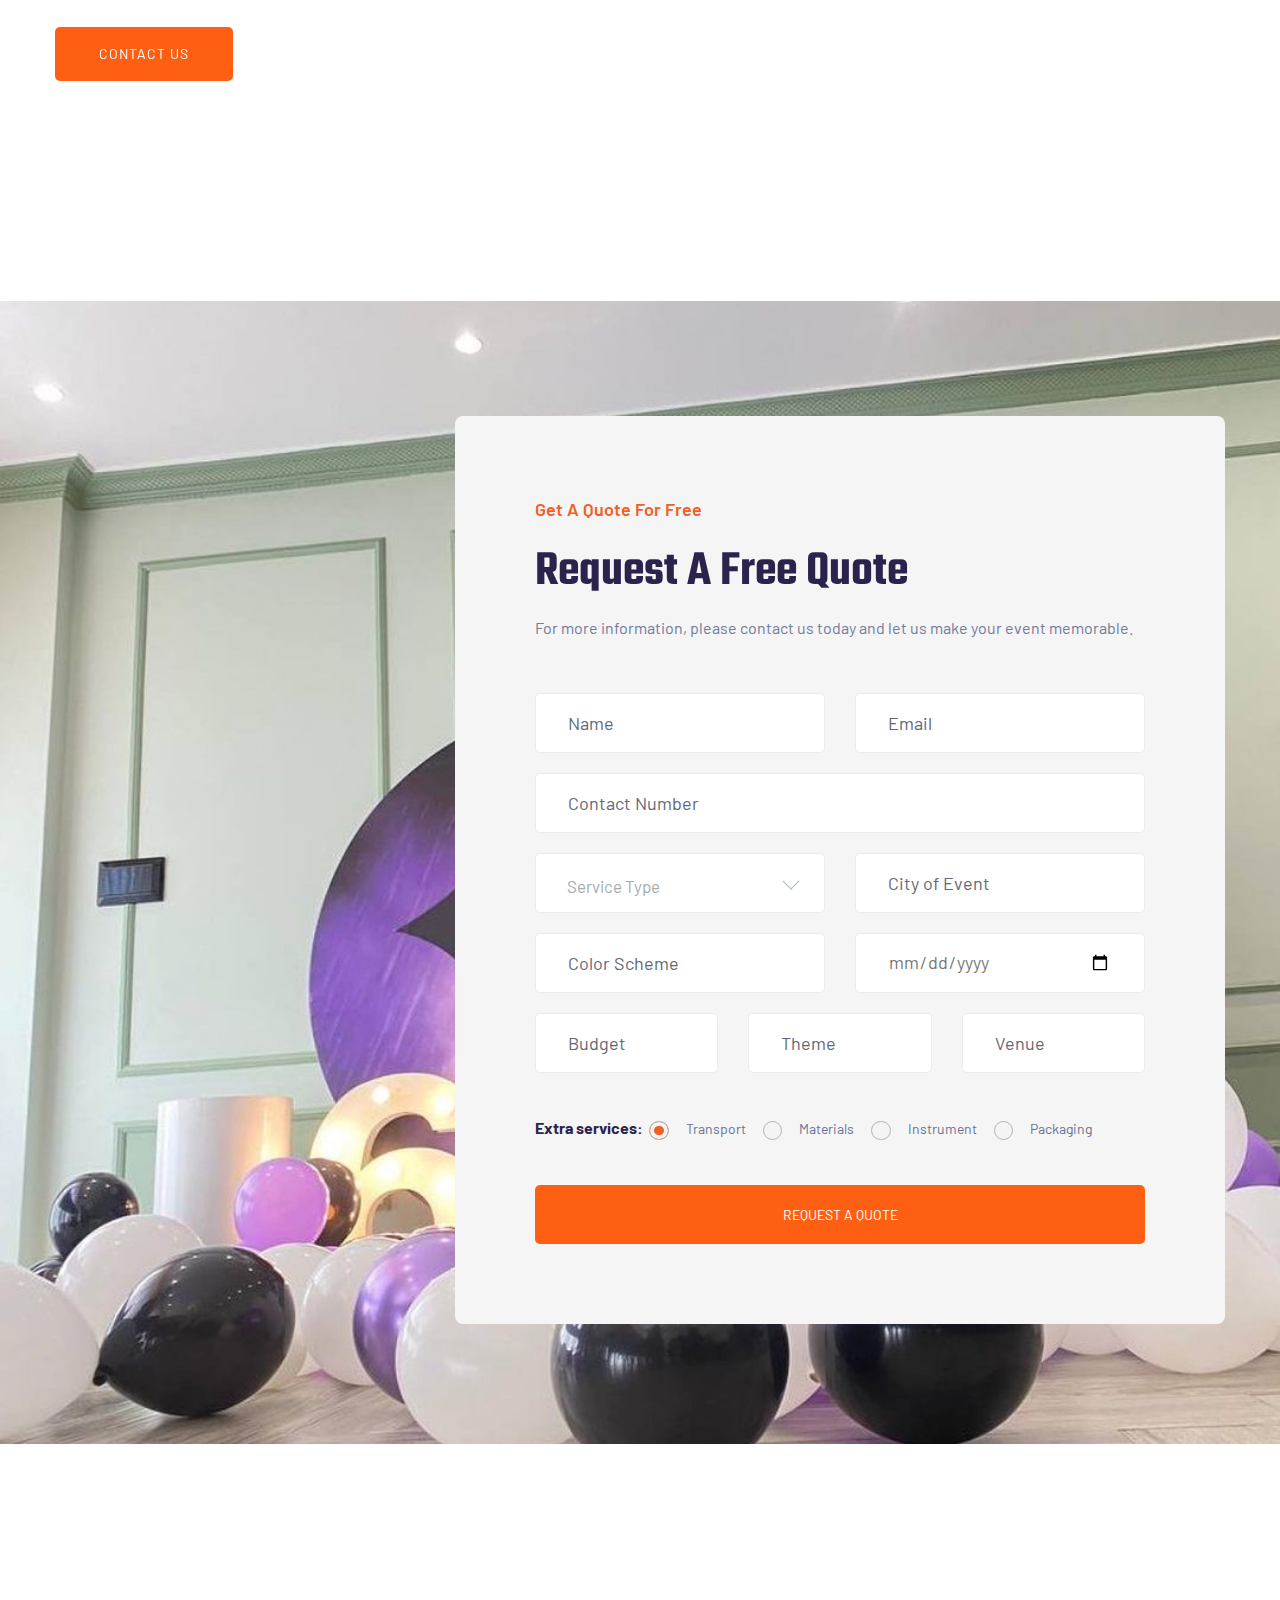
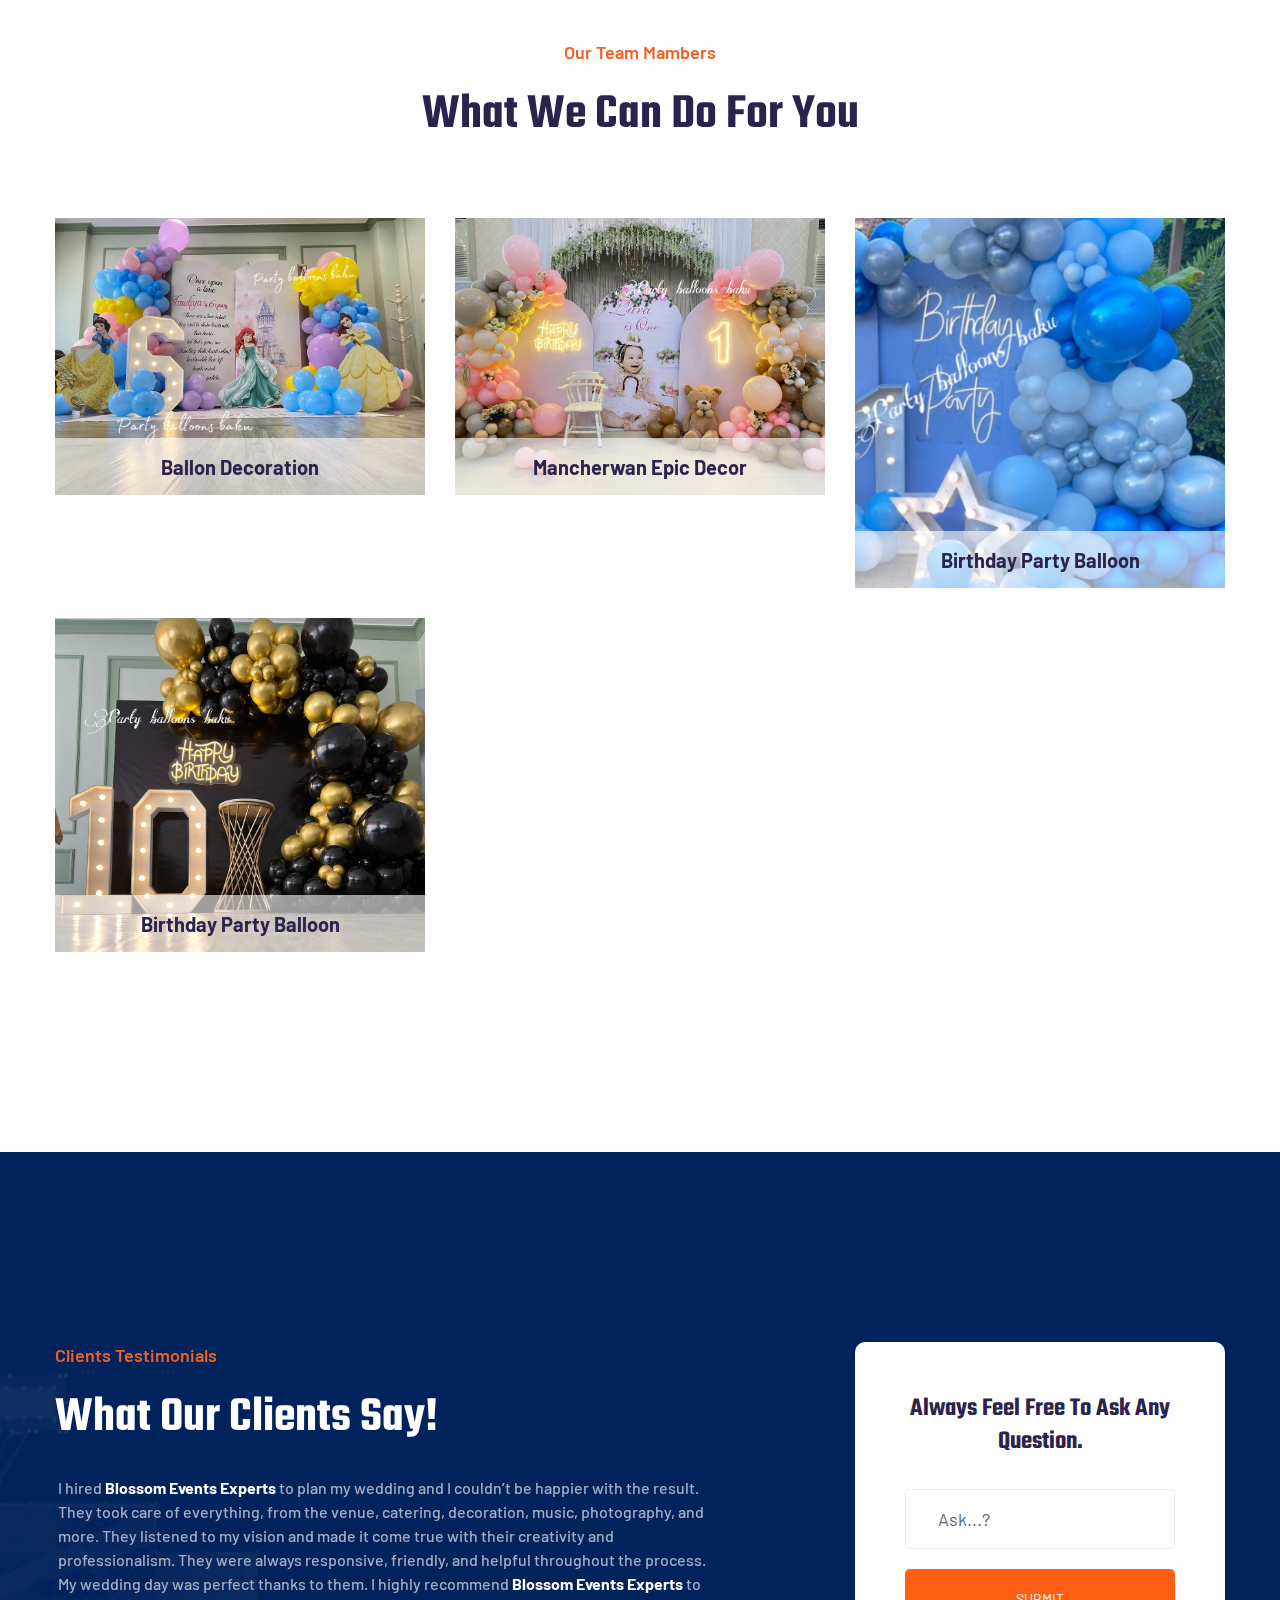
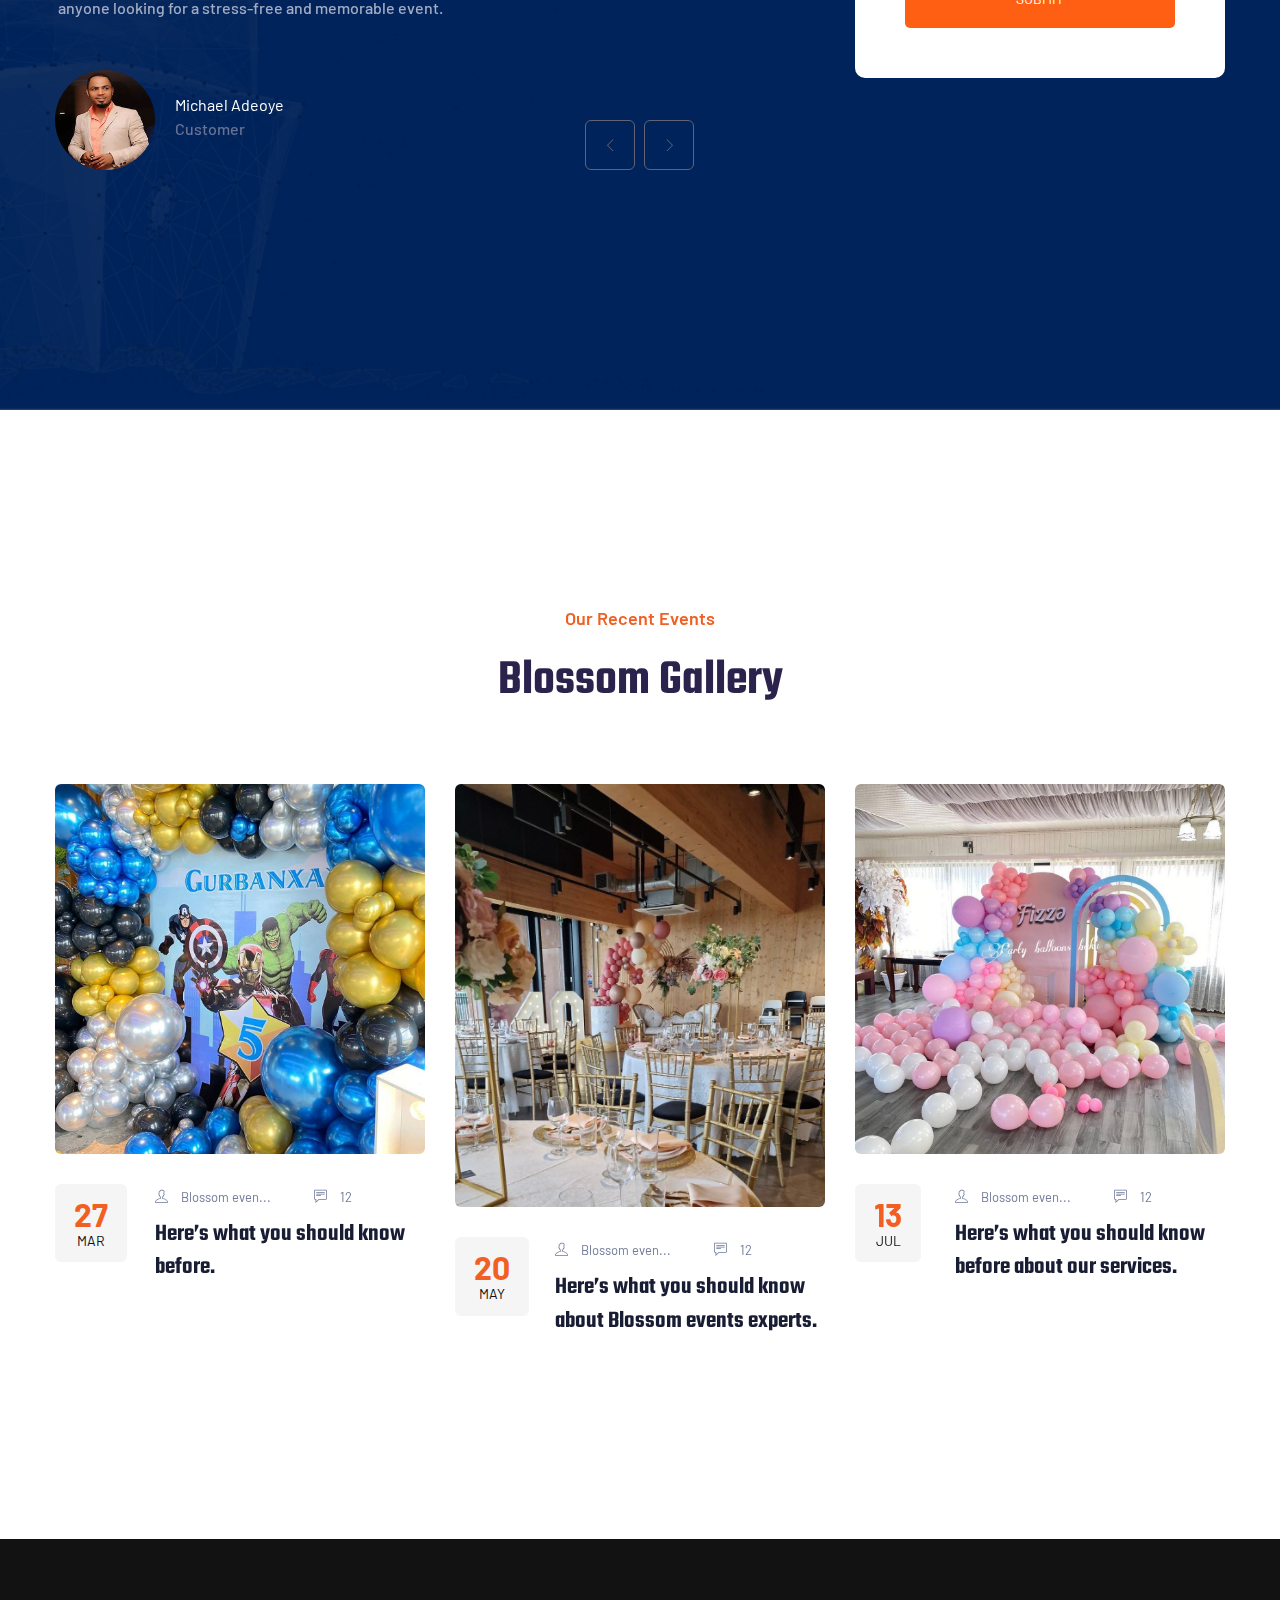
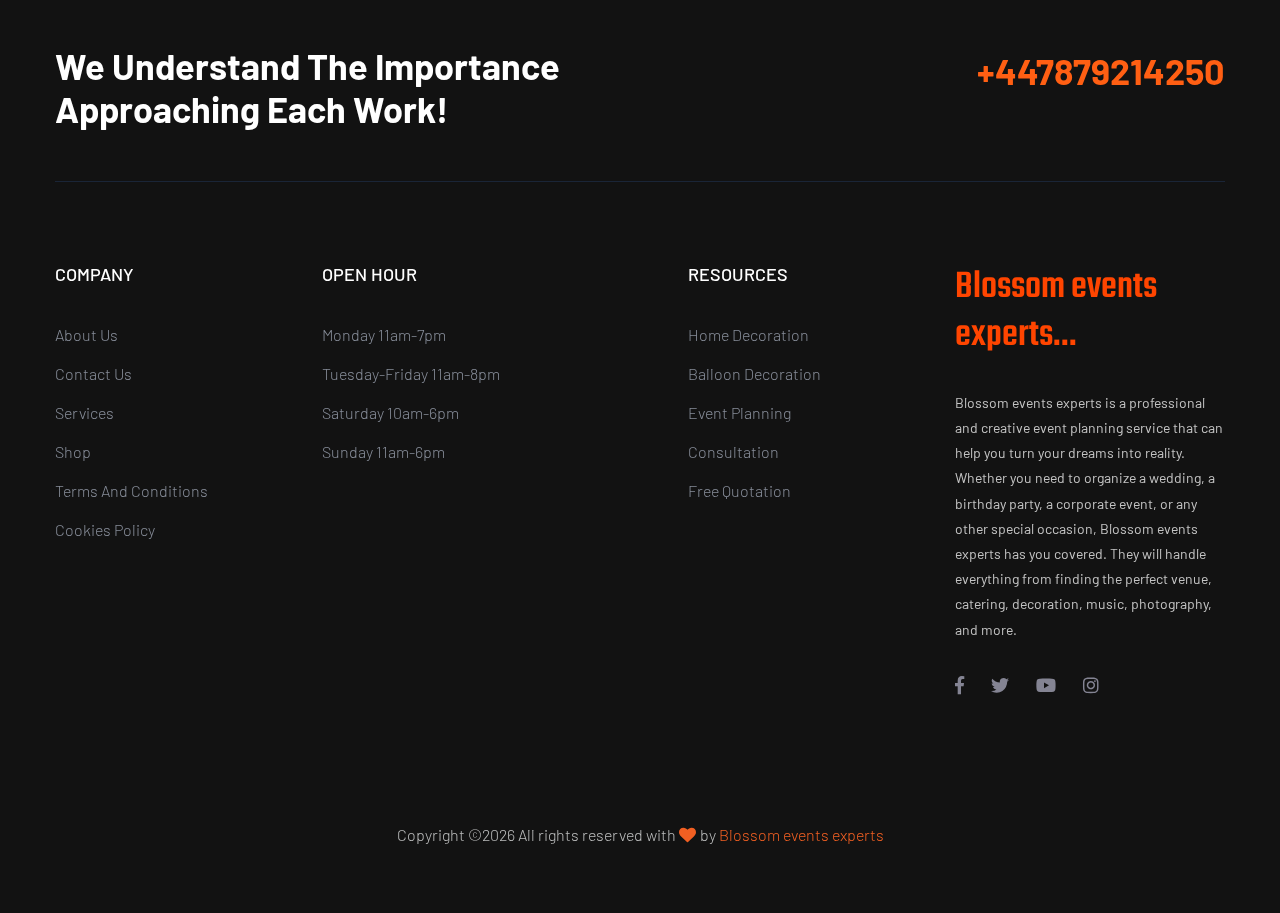
==== commit 8cfaa819: "dr" ====
--- a/about.html
+++ b/about.html
@@ -533,7 +533,7 @@
                             </div>
                         </div>
                         <div class="col-xl-3 col-lg-4">
-                            <span class="contact-number f-right">+234 803-502-8335</span>
+                            <span class="contact-number f-right">+447879214250</span>
                         </div>
                     </div>
                 </div>
@@ -548,6 +548,8 @@
                                     <li><a href="contact.html"> Contact Us</a></li>
                                     <li><a href="services.html"> Services</a></li>
                                     <li><a href="https://blossom-shop-ten.vercel.app/"> Shop</a></li>
+                                    <li><a href="privacy.html"> Terms and Conditions</a></li>
+                                    <li><a href="cookies.html"> Cookies Policy</a></li>
                                 </ul>
                             </div>
                         </div>
@@ -595,7 +597,7 @@
                             <div class="footer-social ">
                                 <a href="https://www.facebook.com/blossydecor"><i class="fab fa-facebook-f"></i></a>
                                 <a href="https://twitter.com/blossydecor"><i class="fab fa-twitter"></i></a>
-                                <a href="https://youtube.com/blossydecor "><i class="fas fa-youtube"></i></a>
+                                <a href="https://youtube.com/blossydecor "><i class="fab fa-youtube"></i></a>
                                 <a href="https://instagram.com/blossydecor"><i class="fab fa-instagram"></i></a>
                             </div>
                         </div>
